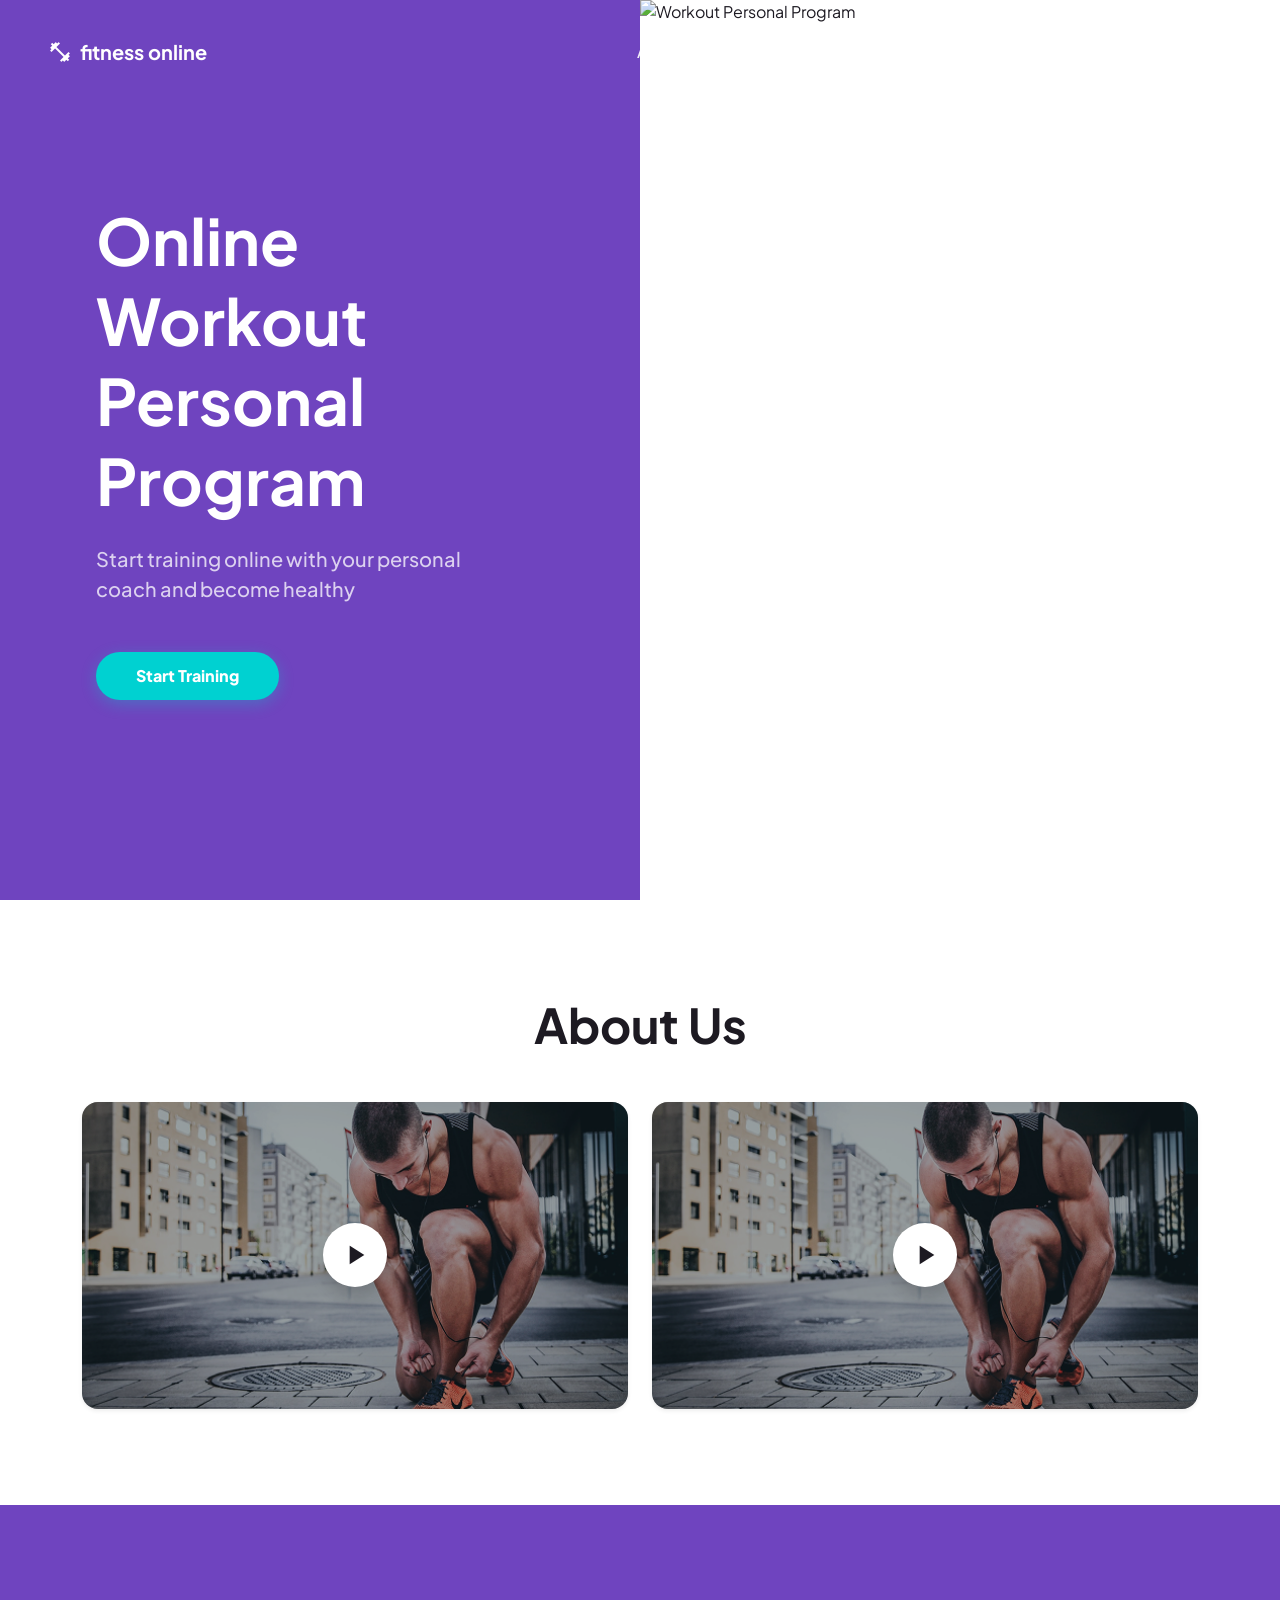
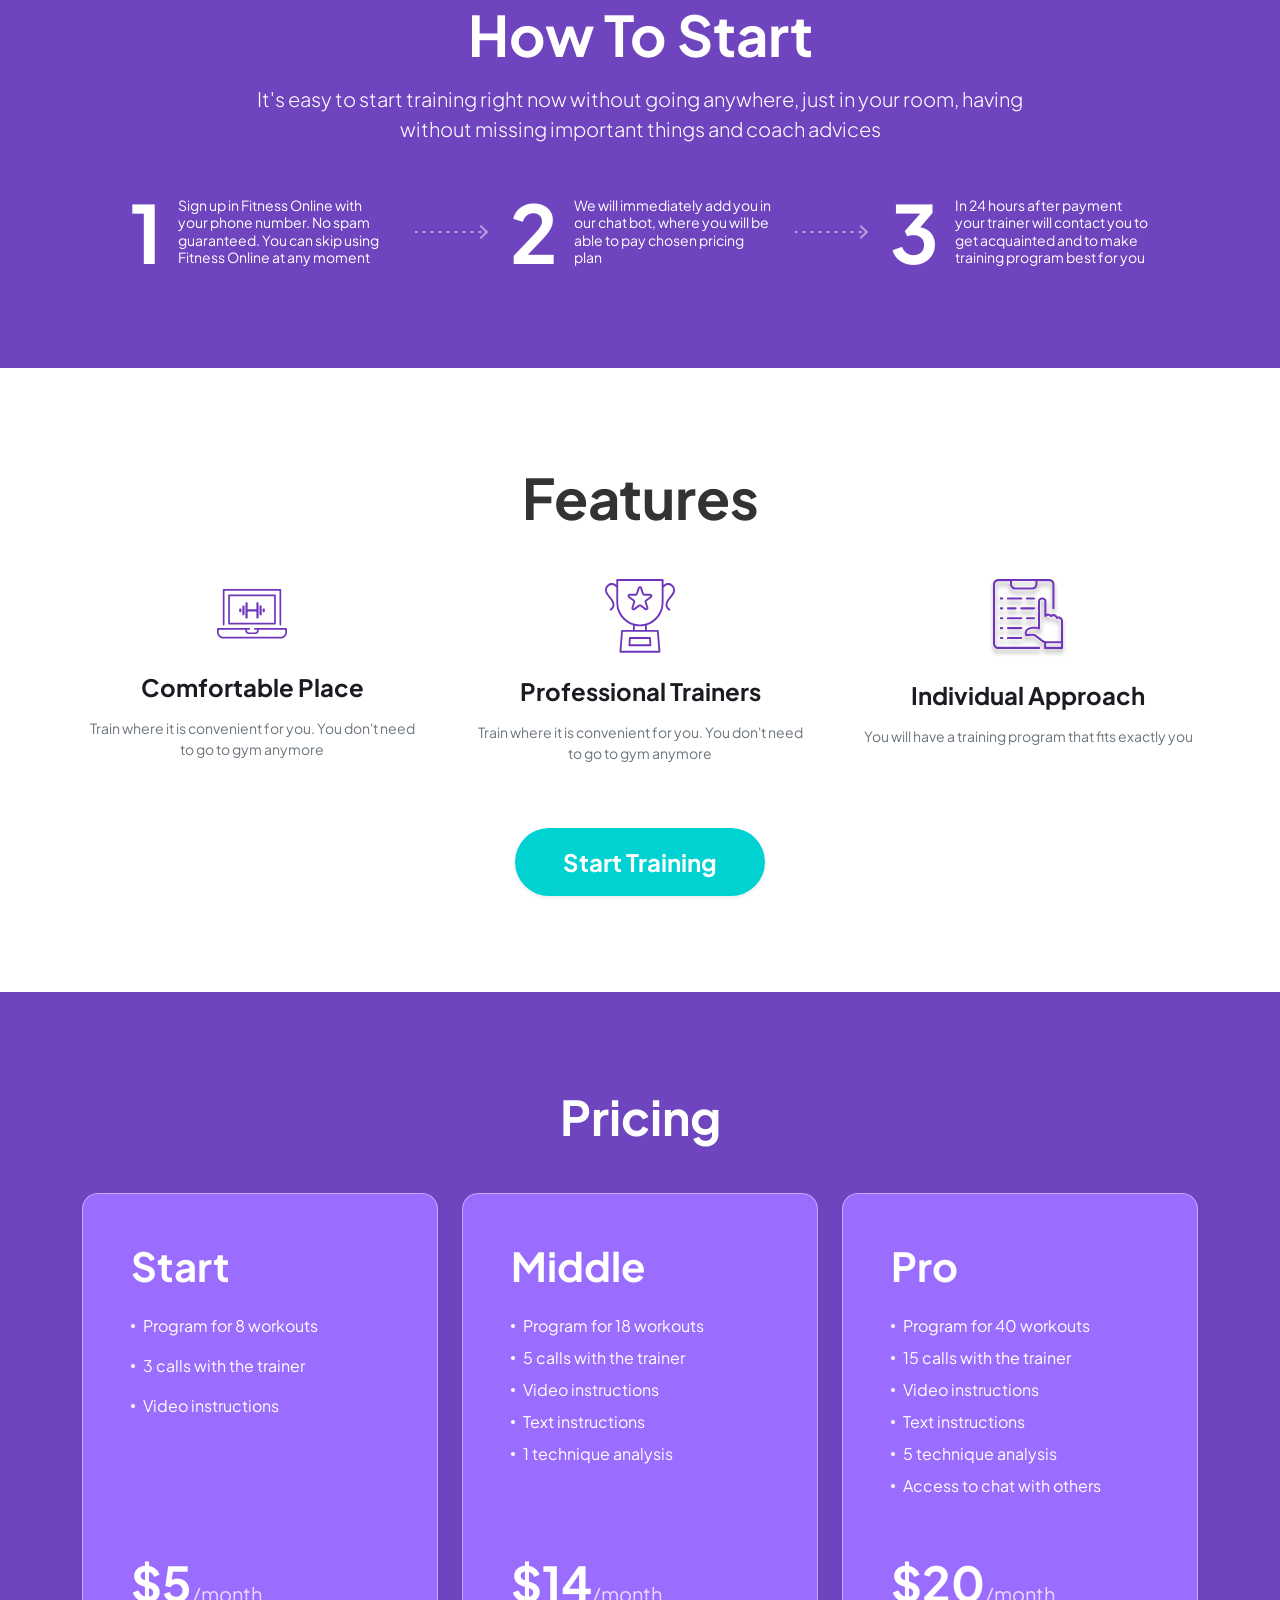
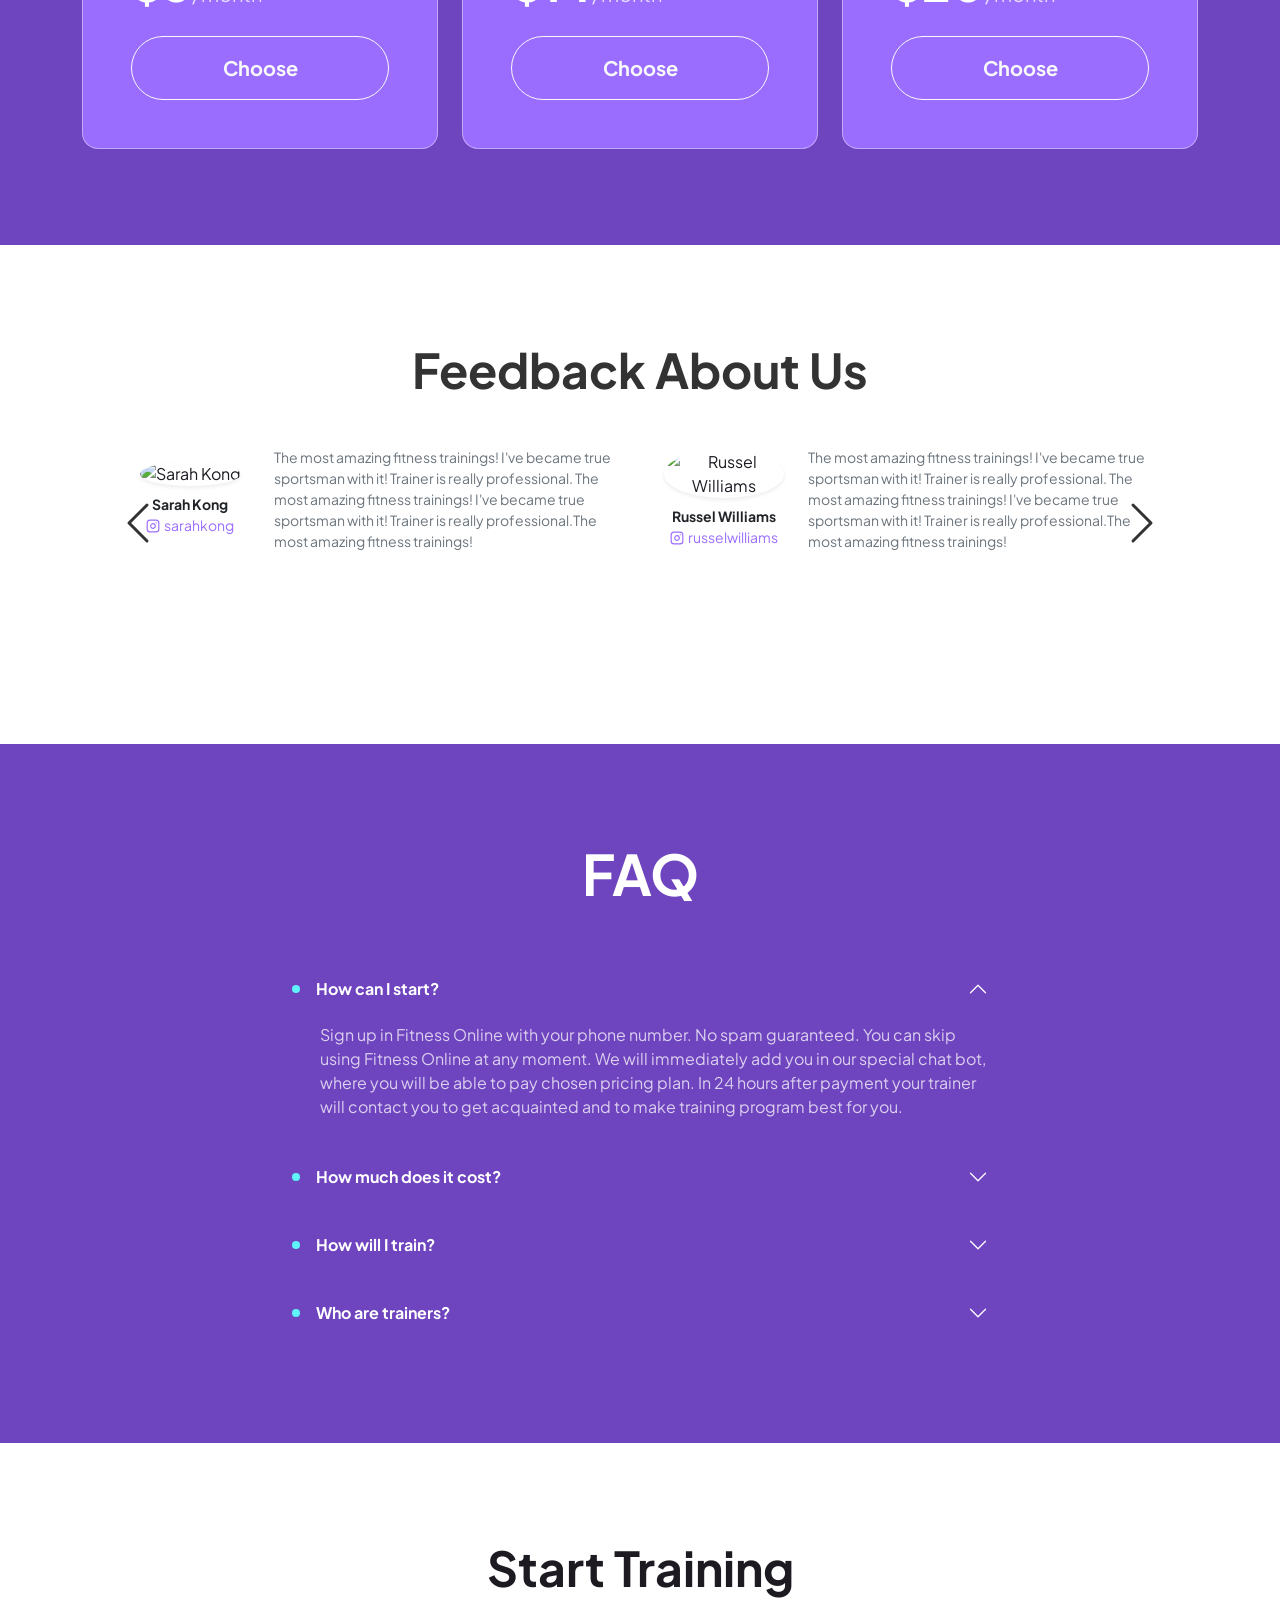
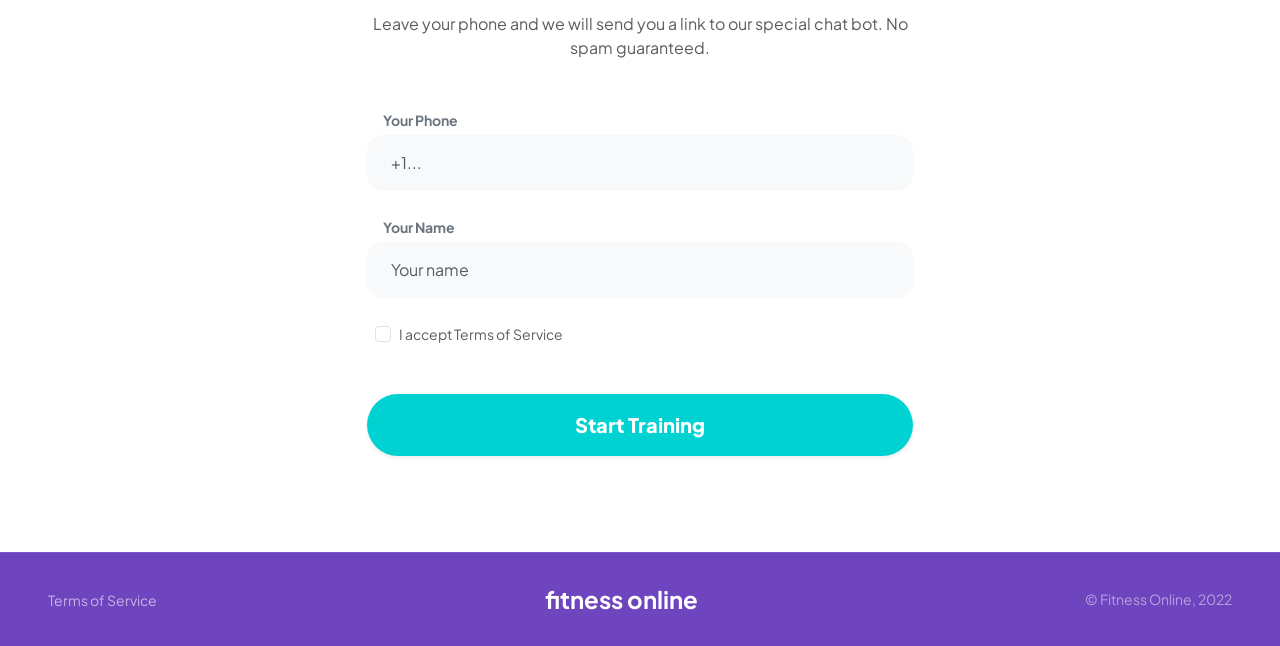
==== index.html @ f39f24be "Poner imagenes correctas" ====
<!DOCTYPE html>
<html lang="en">
<head>
  <meta charset="UTF-8">
  <meta name="viewport" content="width=device-width, initial-scale=1.0">
  <title>Fitness Online - Personal Program</title>
  <link href="https://cdn.jsdelivr.net/npm/bootstrap@5.3.3/dist/css/bootstrap.min.css" rel="stylesheet">
  <link href="https://fonts.googleapis.com/css2?family=Plus+Jakarta+Sans:wght@400;500;600;700;800&display=swap" rel="stylesheet">
  <link href="https://fonts.googleapis.com/css2?family=Material+Symbols+Outlined:wght,FILL@100..700,0..1&display=swap" rel="stylesheet">
  <link rel="stylesheet" href="style.css">
</head>
<body>

  <nav class="navbar navbar-expand-lg navbar-dark nav-overlay">
    <div class="container-fluid px-lg-5">
      <a class="navbar-brand d-flex align-items-center gap-2" href="#">
        <span class="material-symbols-outlined text-white">fitness_center</span>
        <span class="fw-bold lowercase tracking-tight">fitness online</span>
      </a>
      <button class="navbar-toggler" type="button" data-bs-toggle="collapse" data-bs-target="#navbarNav" aria-controls="navbarNav" aria-expanded="false" aria-label="Toggle navigation">
        <span class="navbar-toggler-icon"></span>
      </button>
      <div class="collapse navbar-collapse justify-content-end" id="navbarNav">
        <ul class="navbar-nav">
          <li class="nav-item"><a class="nav-link" href="#about">About Us</a></li>
          <li class="nav-item"><a class="nav-link" href="#how-to-start">How To Start</a></li>
          <li class="nav-item"><a class="nav-link" href="#features">Features</a></li>
          <li class="nav-item"><a class="nav-link" href="#pricing">Pricing</a></li>
          <li class="nav-item"><a class="nav-link" href="#feedback">Feedback</a></li>
          <li class="nav-item"><a class="nav-link" href="#faq">FAQ</a></li>
        </ul>
      </div>
    </div>
  </nav>

  <section class="hero-section">
    <div class="hero-content">
      
      <div class="mt-5 mt-md-0">
        <h1 class="display-3 fw-bolder mb-4 lh-sm">
          Online Workout Personal Program
        </h1>
        <p class="fs-5 opacity-75 mb-5 fw-medium max-width-400">
          Start training online with your personal coach and become healthy
        </p>
        <a href="#contact" class="btn btn-teal">Start Training</a>
      </div>
    </div>

    <div class="hero-image-container">
      <img src="https://images.unsplash.com/photo-1534438327276-14e5300c3a48?auto=format&fit=crop&q=80&w=1920" class="hero-static-image" alt="Workout Personal Program">
    </div>
  </section>

  <section class="py-5 bg-white" id="about">
    <div class="container py-5">
      <h2 class="text-center display-5 fw-bold mb-5">About Us</h2>
      <div class="row g-4 justify-content-center">
        <div class="col-12 col-md-6">
          <div class="ratio ratio-16x9 rounded-4 overflow-hidden shadow-sm position-relative cursor-pointer">
            <img src="src/img/imagenAboutUs.png" 
                 class="object-fit-cover w-100 h-100 transition-transform" alt="Video 1">
            <div class="position-absolute top-0 start-0 w-100 h-100 d-flex align-items-center justify-content-center bg-dark bg-opacity-25">
              <div class="bg-white rounded-circle d-flex align-items-center justify-content-center shadow" style="width: 64px; height: 64px;">
                <span class="material-symbols-outlined text-purple fs-2" style="font-variation-settings: 'FILL' 1">play_arrow</span>
              </div>
            </div>
          </div>
        </div>
        <div class="col-12 col-md-6">
          <div class="ratio ratio-16x9 rounded-4 overflow-hidden shadow-sm position-relative cursor-pointer">
            <img src="src/img/imagenAboutUs.png" 
                 class="object-fit-cover w-100 h-100 transition-transform" alt="Video 2">
            <div class="position-absolute top-0 start-0 w-100 h-100 d-flex align-items-center justify-content-center bg-dark bg-opacity-25">
              <div class="bg-white rounded-circle d-flex align-items-center justify-content-center shadow" style="width: 64px; height: 64px;">
                <span class="material-symbols-outlined text-purple fs-2" style="font-variation-settings: 'FILL' 1">play_arrow</span>
              </div>
            </div>
          </div>
        </div>
      </div>
    </div>
  </section>

  <section class="py-5 text-white" id="how-to-start" style="background-color: var(--brand-purple);">
    <div class="container py-5">
      <div class="text-center mb-5">
        <h2 class="display-4 fw-bold mb-3">How To Start</h2>
        <p class="opacity-90 mx-auto lead" style="max-width: 800px;">It's easy to start training right now without going anywhere, just in your room, having without missing important things and coach advices</p>
      </div>
      <div class="row g-4 justify-content-center align-items-center">
        <div class="col-12 col-md-3">
          <div class="d-flex align-items-center gap-3">
            <span class="display-1 fw-bold lh-1">1</span>
            <p class="small mb-0 lh-sm opacity-90">Sign up in Fitness Online with your phone number. No spam guaranteed. You can skip using Fitness Online at any moment</p>
          </div>
        </div>
        <div class="col-md-1 d-none d-md-flex justify-content-center">
          <div class="step-arrow-dotted"></div>
        </div>
        <div class="col-12 col-md-3">
          <div class="d-flex align-items-center gap-3">
            <span class="display-1 fw-bold lh-1">2</span>
            <p class="small mb-0 lh-sm opacity-90">We will immediately add you in our chat bot, where you will be able to pay chosen pricing plan</p>
          </div>
        </div>
        <div class="col-md-1 d-none d-md-flex justify-content-center">
          <div class="step-arrow-dotted"></div>
        </div>
        <div class="col-12 col-md-3">
          <div class="d-flex align-items-center gap-3">
            <span class="display-1 fw-bold lh-1">3</span>
            <p class="small mb-0 lh-sm opacity-90">In 24 hours after payment your trainer will contact you to get acquainted and to make training program best for you</p>
          </div>
        </div>
      </div>
    </div>
  </section>

  <section class="py-5 bg-white text-center" id="features">
    <div class="container py-5">
      <h2 class="display-4 fw-bold mb-5" style="color: #333;">Features</h2>
      <div class="row g-5 mb-5 align-items-start">
        <div class="col-12 col-md-4">
          <div class="d-flex flex-column align-items-center gap-4">
            <div class="feature-icon-wrapper">
              <img src="src/img/iconoPortatil.svg" alt="">
            </div>
            <div>
              <h3 class="h4 fw-bold mb-3">Comfortable Place</h3>
              <p class="text-secondary small lh-base">Train where it is convenient for you. You don't need to go to gym anymore</p>
            </div>
          </div>
        </div>
        <div class="col-12 col-md-4">
          <div class="d-flex flex-column align-items-center gap-4">
            <div class="feature-icon-wrapper">
              <img src="src/img/iconoTrofeo.svg" alt="">
            </div>
            <div>
              <h3 class="h4 fw-bold mb-3">Professional Trainers</h3>
              <p class="text-secondary small lh-base">Train where it is convenient for you. You don't need to go to gym anymore</p>
            </div>
          </div>
        </div>
        <div class="col-12 col-md-4">
          <div class="d-flex flex-column align-items-center gap-4">
            <div class="feature-icon-wrapper">
              <img src="src/img/iconoLista.svg" alt="">
            </div>
            <div>
              <h3 class="h4 fw-bold mb-3">Individual Approach</h3>
              <p class="text-secondary small lh-base">You will have a training program that fits exactly you</p>
            </div>
          </div>
        </div>
      </div>
      <div class="mt-5">
        <a href="#contact" class="btn btn-teal rounded-pill px-5 py-3 fw-bold fs-4 shadow-sm">Start Training</a>
      </div>
    </div>
  </section>

  <section class="py-5 text-white" id="pricing" style="background-color: var(--brand-purple);">
    <div class="container py-5">
      <h2 class="text-center display-5 fw-bold mb-5">Pricing</h2>
      <div class="row g-4 justify-content-center">
        <div class="col-12 col-md-4">
          <div class="card pricing-card h-100 rounded-4 p-4 p-lg-5 d-flex flex-column text-white border-white border-opacity-50">
            <h3 class="display-6 fw-bold mb-4">Start</h3>
            <ul class="list-unstyled mb-5 flex-grow-1 opacity-90">
              <li class="mb-3 d-flex align-items-center gap-2">
                <span class="dot-bullet"></span> Program for 8 workouts
              </li>
              <li class="mb-3 d-flex align-items-center gap-2">
                <span class="dot-bullet"></span> 3 calls with the trainer
              </li>
              <li class="mb-3 d-flex align-items-center gap-2">
                <span class="dot-bullet"></span> Video instructions
              </li>
            </ul>
            <div class="display-5 fw-bold mb-4">$5<span class="fs-5 fw-normal opacity-75">/month</span></div>
            <button class="btn btn-outline-light rounded-pill py-3 fw-bold fs-5">Choose</button>
          </div>
        </div>
        <div class="col-12 col-md-4">
          <div class="card pricing-card h-100 rounded-4 p-4 p-lg-5 d-flex flex-column text-white border-white border-opacity-50">
            <h3 class="display-6 fw-bold mb-4">Middle</h3>
            <ul class="list-unstyled mb-5 flex-grow-1 opacity-90">
              <li class="mb-2 d-flex align-items-center gap-2">
                <span class="dot-bullet"></span> Program for 18 workouts
              </li>
              <li class="mb-2 d-flex align-items-center gap-2">
                <span class="dot-bullet"></span> 5 calls with the trainer
              </li>
              <li class="mb-2 d-flex align-items-center gap-2">
                <span class="dot-bullet"></span> Video instructions
              </li>
              <li class="mb-2 d-flex align-items-center gap-2">
                <span class="dot-bullet"></span> Text instructions
              </li>
              <li class="mb-2 d-flex align-items-center gap-2">
                <span class="dot-bullet"></span> 1 technique analysis
              </li>
            </ul>
            <div class="display-5 fw-bold mb-4">$14<span class="fs-5 fw-normal opacity-75">/month</span></div>
            <button class="btn btn-outline-light rounded-pill py-3 fw-bold fs-5">Choose</button>
          </div>
        </div>
        <div class="col-12 col-md-4">
          <div class="card pricing-card h-100 rounded-4 p-4 p-lg-5 d-flex flex-column text-white border-white border-opacity-50">
            <h3 class="display-6 fw-bold mb-4">Pro</h3>
            <ul class="list-unstyled mb-5 flex-grow-1 opacity-90">
              <li class="mb-2 d-flex align-items-center gap-2">
                <span class="dot-bullet"></span> Program for 40 workouts
              </li>
              <li class="mb-2 d-flex align-items-center gap-2">
                <span class="dot-bullet"></span> 15 calls with the trainer
              </li>
              <li class="mb-2 d-flex align-items-center gap-2">
                <span class="dot-bullet"></span> Video instructions
              </li>
              <li class="mb-2 d-flex align-items-center gap-2">
                <span class="dot-bullet"></span> Text instructions
              </li>
              <li class="mb-2 d-flex align-items-center gap-2">
                <span class="dot-bullet"></span> 5 technique analysis
              </li>
              <li class="mb-2 d-flex align-items-center gap-2">
                <span class="dot-bullet"></span> Access to chat with others
              </li>
            </ul>
            <div class="display-5 fw-bold mb-4">$20<span class="fs-5 fw-normal opacity-75">/month</span></div>
            <button class="btn btn-outline-light rounded-pill py-3 fw-bold fs-5">Choose</button>
          </div>
        </div>
      </div>
    </div>
  </section>

  <section class="py-5 bg-white" id="feedback">
    <div class="container py-5">
      <h2 class="text-center display-5 fw-bold mb-5" style="color: #333;">Feedback About Us</h2>
      
      <div id="feedbackCarouselMobile" class="carousel slide feedback-carousel d-lg-none" data-bs-interval="false">
        <div class="carousel-inner">
          <div class="carousel-item active">
            <div class="px-4">
              <div class="d-flex align-items-center gap-4">
                <div class="text-center" style="flex-shrink: 0; width: 110px;">
                  <img src="https://lh3.googleusercontent.com/aida-public/[base64]" alt="Sarah Kong" class="rounded-circle mb-2 shadow-sm" style="width: 90px; height: 90px; object-fit: cover;">
                  <div class="fw-bold small text-dark">Sarah Kong</div>
                  <div class="small d-flex align-items-center justify-content-center gap-1" style="color: #9b6dff;">
                    <svg width="14" height="14" viewBox="0 0 24 24" fill="none" stroke="currentColor" stroke-width="2" stroke-linecap="round" stroke-linejoin="round"><rect x="2" y="2" width="20" height="20" rx="5" ry="5"></rect><path d="M16 11.37A4 4 0 1 1 12.63 8 4 4 0 0 1 16 11.37z"></path><line x1="17.5" y1="6.5" x2="17.51" y2="6.5"></line></svg>
                    sarahkong
                  </div>
                </div>
                <div class="text-secondary small lh-base">
                  The most amazing fitness trainings! I've became true sportsman with it! Trainer is really professional. The most amazing fitness trainings! I've became true sportsman with it! Trainer is really professional.The most amazing fitness trainings!
                </div>
              </div>
            </div>
          </div>
          <div class="carousel-item">
            <div class="px-4">
              <div class="d-flex align-items-center gap-4">
                <div class="text-center" style="flex-shrink: 0; width: 110px;">
                  <img src="https://lh3.googleusercontent.com/aida-public/[base64]" alt="Russel Williams" class="rounded-circle mb-2 shadow-sm" style="width: 90px; height: 90px; object-fit: cover;">
                  <div class="fw-bold small text-dark">Russel Williams</div>
                  <div class="small d-flex align-items-center justify-content-center gap-1" style="color: #9b6dff;">
                    <svg width="14" height="14" viewBox="0 0 24 24" fill="none" stroke="currentColor" stroke-width="2" stroke-linecap="round" stroke-linejoin="round"><rect x="2" y="2" width="20" height="20" rx="5" ry="5"></rect><path d="M16 11.37A4 4 0 1 1 12.63 8 4 4 0 0 1 16 11.37z"></path><line x1="17.5" y1="6.5" x2="17.51" y2="6.5"></line></svg>
                    russelwilliams
                  </div>
                </div>
                <div class="text-secondary small lh-base">
                  The most amazing fitness trainings! I've became true sportsman with it! Trainer is really professional. The most amazing fitness trainings! I've became true sportsman with it! Trainer is really professional.The most amazing fitness trainings!
                </div>
              </div>
            </div>
          </div>
          <div class="carousel-item">
            <div class="px-4">
              <div class="d-flex align-items-center gap-4">
                <div class="text-center" style="flex-shrink: 0; width: 110px;">
                  <img src="https://images.unsplash.com/photo-1438761681033-6461ffad8d80?auto=format&fit=crop&q=80&w=200" alt="Elena Rodriguez" class="rounded-circle mb-2 shadow-sm" style="width: 90px; height: 90px; object-fit: cover;">
                  <div class="fw-bold small text-dark">Elena Rodriguez</div>
                  <div class="small d-flex align-items-center justify-content-center gap-1" style="color: #9b6dff;">
                    <svg width="14" height="14" viewBox="0 0 24 24" fill="none" stroke="currentColor" stroke-width="2" stroke-linecap="round" stroke-linejoin="round"><rect x="2" y="2" width="20" height="20" rx="5" ry="5"></rect><path d="M16 11.37A4 4 0 1 1 12.63 8 4 4 0 0 1 16 11.37z"></path><line x1="17.5" y1="6.5" x2="17.51" y2="6.5"></line></svg>
                    elenarod
                  </div>
                </div>
                <div class="text-secondary small lh-base">
                  Excellent program! I can see the results after just two weeks. Highly recommended for busy professionals. Excellent program! I can see the results after just two weeks.
                </div>
              </div>
            </div>
          </div>
          <div class="carousel-item">
            <div class="px-4">
              <div class="d-flex align-items-center gap-4">
                <div class="text-center" style="flex-shrink: 0; width: 110px;">
                  <img src="https://images.unsplash.com/photo-1500648767791-00dcc994a43e?auto=format&fit=crop&q=80&w=200" alt="Mark Thompson" class="rounded-circle mb-2 shadow-sm" style="width: 90px; height: 90px; object-fit: cover;">
                  <div class="fw-bold small text-dark">Mark Thompson</div>
                  <div class="small d-flex align-items-center justify-content-center gap-1" style="color: #9b6dff;">
                    <svg width="14" height="14" viewBox="0 0 24 24" fill="none" stroke="currentColor" stroke-width="2" stroke-linecap="round" stroke-linejoin="round"><rect x="2" y="2" width="20" height="20" rx="5" ry="5"></rect><path d="M16 11.37A4 4 0 1 1 12.63 8 4 4 0 0 1 16 11.37z"></path><line x1="17.5" y1="6.5" x2="17.51" y2="6.5"></line></svg>
                    mthompson
                  </div>
                </div>
                <div class="text-secondary small lh-base">
                  The trainer is always available for questions. The video instructions are very clear and easy to follow. The trainer is always available for questions.
                </div>
              </div>
            </div>
          </div>
        </div>
        <button class="carousel-control-prev" type="button" data-bs-target="#feedbackCarouselMobile" data-bs-slide="prev">
          <span class="carousel-control-prev-icon" aria-hidden="true"></span>
          <span class="visually-hidden">Previous</span>
        </button>
        <button class="carousel-control-next" type="button" data-bs-target="#feedbackCarouselMobile" data-bs-slide="next">
          <span class="carousel-control-next-icon" aria-hidden="true"></span>
          <span class="visually-hidden">Next</span>
        </button>
      </div>


      <div id="feedbackCarouselDesktop" class="carousel slide feedback-carousel d-none d-lg-block" data-bs-interval="false">
        <div class="carousel-inner">
          <div class="carousel-item active">
            <div class="row g-5 px-5">
              <div class="col-6">
                <div class="d-flex align-items-center gap-4">
                  <div class="text-center" style="flex-shrink: 0; width: 120px;">
                    <img src="https://lh3.googleusercontent.com/aida-public/[base64]" alt="Sarah Kong" class="rounded-circle mb-2 shadow-sm" style="width: 100px; height: 100px; object-fit: cover;">
                    <div class="fw-bold small text-dark">Sarah Kong</div>
                    <div class="small d-flex align-items-center justify-content-center gap-1" style="color: #9b6dff;">
                      <svg width="14" height="14" viewBox="0 0 24 24" fill="none" stroke="currentColor" stroke-width="2" stroke-linecap="round" stroke-linejoin="round"><rect x="2" y="2" width="20" height="20" rx="5" ry="5"></rect><path d="M16 11.37A4 4 0 1 1 12.63 8 4 4 0 0 1 16 11.37z"></path><line x1="17.5" y1="6.5" x2="17.51" y2="6.5"></line></svg>
                      sarahkong
                    </div>
                  </div>
                  <div class="text-secondary small lh-base">
                    The most amazing fitness trainings! I've became true sportsman with it! Trainer is really professional. The most amazing fitness trainings! I've became true sportsman with it! Trainer is really professional.The most amazing fitness trainings!
                  </div>
                </div>
              </div>
              <div class="col-6">
                <div class="d-flex align-items-center gap-4">
                  <div class="text-center" style="flex-shrink: 0; width: 120px;">
                    <img src="https://lh3.googleusercontent.com/aida-public/[base64]" alt="Russel Williams" class="rounded-circle mb-2 shadow-sm" style="width: 100px; height: 100px; object-fit: cover;">
                    <div class="fw-bold small text-dark">Russel Williams</div>
                    <div class="small d-flex align-items-center justify-content-center gap-1" style="color: #9b6dff;">
                      <svg width="14" height="14" viewBox="0 0 24 24" fill="none" stroke="currentColor" stroke-width="2" stroke-linecap="round" stroke-linejoin="round"><rect x="2" y="2" width="20" height="20" rx="5" ry="5"></rect><path d="M16 11.37A4 4 0 1 1 12.63 8 4 4 0 0 1 16 11.37z"></path><line x1="17.5" y1="6.5" x2="17.51" y2="6.5"></line></svg>
                      russelwilliams
                    </div>
                  </div>
                  <div class="text-secondary small lh-base">
                    The most amazing fitness trainings! I've became true sportsman with it! Trainer is really professional. The most amazing fitness trainings! I've became true sportsman with it! Trainer is really professional.The most amazing fitness trainings!
                  </div>
                </div>
              </div>
            </div>
          </div>
          <div class="carousel-item">
            <div class="row g-5 px-5">
              <div class="col-6">
                <div class="d-flex align-items-center gap-4">
                  <div class="text-center" style="flex-shrink: 0; width: 120px;">
                    <img src="https://images.unsplash.com/photo-1438761681033-6461ffad8d80?auto=format&fit=crop&q=80&w=200" alt="Elena Rodriguez" class="rounded-circle mb-2 shadow-sm" style="width: 100px; height: 100px; object-fit: cover;">
                    <div class="fw-bold small text-dark">Elena Rodriguez</div>
                    <div class="small d-flex align-items-center justify-content-center gap-1" style="color: #9b6dff;">
                      <svg width="14" height="14" viewBox="0 0 24 24" fill="none" stroke="currentColor" stroke-width="2" stroke-linecap="round" stroke-linejoin="round"><rect x="2" y="2" width="20" height="20" rx="5" ry="5"></rect><path d="M16 11.37A4 4 0 1 1 12.63 8 4 4 0 0 1 16 11.37z"></path><line x1="17.5" y1="6.5" x2="17.51" y2="6.5"></line></svg>
                      elenarod
                    </div>
                  </div>
                  <div class="text-secondary small lh-base">
                    Excellent program! I can see the results after just two weeks. Highly recommended for busy professionals. Excellent program! I can see the results after just two weeks.
                  </div>
                </div>
              </div>
              <div class="col-6">
                <div class="d-flex align-items-center gap-4">
                  <div class="text-center" style="flex-shrink: 0; width: 120px;">
                    <img src="https://images.unsplash.com/photo-1500648767791-00dcc994a43e?auto=format&fit=crop&q=80&w=200" alt="Mark Thompson" class="rounded-circle mb-2 shadow-sm" style="width: 100px; height: 100px; object-fit: cover;">
                    <div class="fw-bold small text-dark">Mark Thompson</div>
                    <div class="small d-flex align-items-center justify-content-center gap-1" style="color: #9b6dff;">
                      <svg width="14" height="14" viewBox="0 0 24 24" fill="none" stroke="currentColor" stroke-width="2" stroke-linecap="round" stroke-linejoin="round"><rect x="2" y="2" width="20" height="20" rx="5" ry="5"></rect><path d="M16 11.37A4 4 0 1 1 12.63 8 4 4 0 0 1 16 11.37z"></path><line x1="17.5" y1="6.5" x2="17.51" y2="6.5"></line></svg>
                      mthompson
                    </div>
                  </div>
                  <div class="text-secondary small lh-base">
                    The trainer is always available for questions. The video instructions are very clear and easy to follow. The trainer is always available for questions.
                  </div>
                </div>
              </div>
            </div>
          </div>
        </div>
        <button class="carousel-control-prev" type="button" data-bs-target="#feedbackCarouselDesktop" data-bs-slide="prev">
          <span class="carousel-control-prev-icon" aria-hidden="true"></span>
          <span class="visually-hidden">Previous</span>
        </button>
        <button class="carousel-control-next" type="button" data-bs-target="#feedbackCarouselDesktop" data-bs-slide="next">
          <span class="carousel-control-next-icon" aria-hidden="true"></span>
          <span class="visually-hidden">Next</span>
        </button>
      </div>
    </div>
  </section>

  <section class="py-5 text-white" id="faq" style="background-color: var(--brand-purple);">
    <div class="container py-5">
      <div class="row justify-content-center">
        <div class="col-12 col-lg-8">
          <h2 class="display-4 fw-bold text-center mb-5">FAQ</h2>
          <div class="accordion accordion-flush" id="faqAccordion">
            <div class="accordion-item bg-transparent border-0">
              <h2 class="accordion-header">
                <button class="accordion-button bg-transparent text-white shadow-none fw-bold py-4" type="button" data-bs-toggle="collapse" data-bs-target="#faq1">
                  <span class="d-inline-block rounded-circle me-3" style="width: 8px; height: 8px; background-color: var(--brand-teal-light);"></span> How can I start?
                </button>
              </h2>
              <div id="faq1" class="accordion-collapse collapse show" data-bs-parent="#faqAccordion">
                <div class="accordion-body text-white text-opacity-75 pt-0 pb-4 ps-5">
                  Sign up in Fitness Online with your phone number. No spam guaranteed. You can skip using Fitness Online at any moment. We will immediately add you in our special chat bot, where you will be able to pay chosen pricing plan. In 24 hours after payment your trainer will contact you to get acquainted and to make training program best for you.
                </div>
              </div>
            </div>
            <div class="accordion-item bg-transparent border-0">
              <h2 class="accordion-header">
                <button class="accordion-button collapsed bg-transparent text-white shadow-none fw-bold py-4" type="button" data-bs-toggle="collapse" data-bs-target="#faq2">
                  <span class="d-inline-block rounded-circle me-3" style="width: 8px; height: 8px; background-color: var(--brand-teal-light);"></span> How much does it cost?
                </button>
              </h2>
              <div id="faq2" class="accordion-collapse collapse" data-bs-parent="#faqAccordion">
                <div class="accordion-body text-white text-opacity-75 pt-0 pb-4 ps-5">
                  We offer three flexible plans starting from just $5/month. You can choose the one that fits your goals and budget best.
                </div>
              </div>
            </div>
            <div class="accordion-item bg-transparent border-0">
              <h2 class="accordion-header">
                <button class="accordion-button collapsed bg-transparent text-white shadow-none fw-bold py-4" type="button" data-bs-toggle="collapse" data-bs-target="#faq3">
                  <span class="d-inline-block rounded-circle me-3" style="width: 8px; height: 8px; background-color: var(--brand-teal-light);"></span> How will I train?
                </button>
              </h2>
              <div id="faq3" class="accordion-collapse collapse" data-bs-parent="#faqAccordion">
                <div class="accordion-body text-white text-opacity-75 pt-0 pb-4 ps-5">
                  You will receive a personalized program through our chat bot. Your trainer will provide video and text instructions, and you'll have regular calls to track progress.
                </div>
              </div>
            </div>
            <div class="accordion-item bg-transparent border-0">
              <h2 class="accordion-header">
                <button class="accordion-button collapsed bg-transparent text-white shadow-none fw-bold py-4" type="button" data-bs-toggle="collapse" data-bs-target="#faq4">
                  <span class="d-inline-block rounded-circle me-3" style="width: 8px; height: 8px; background-color: var(--brand-teal-light);"></span> Who are trainers?
                </button>
              </h2>
              <div id="faq4" class="accordion-collapse collapse" data-bs-parent="#faqAccordion">
                <div class="accordion-body text-white text-opacity-75 pt-0 pb-4 ps-5">
                  Our trainers are certified professionals with years of experience in personal coaching and online training programs.
                </div>
              </div>
            </div>
          </div>
        </div>
      </div>
    </div>
  </section>

  <section class="py-5 bg-white" id="contact">
    <div class="container py-5">
      <div class="row justify-content-center">
        <div class="col-12 col-md-8 col-lg-6 text-center">
          <h2 class="display-5 fw-bold mb-3">Start Training</h2>
          <p class="text-muted mb-5">Leave your phone and we will send you a link to our special chat bot. No spam guaranteed.</p>
          <form class="text-start">
            <div class="mb-4">
              <label class="form-label fw-bold small text-secondary ms-3 mb-1">Your Phone</label>
              <input type="tel" class="form-control rounded-4 py-3 px-4 bg-light border-0 shadow-none" placeholder="+1...">
            </div>
            <div class="mb-4">
              <label class="form-label fw-bold small text-secondary ms-3 mb-1">Your Name</label>
              <input type="text" class="form-control rounded-4 py-3 px-4 bg-light border-0 shadow-none" placeholder="Your name">
            </div>
            <div class="form-check mb-5 ms-2">
              <input class="form-check-input" type="checkbox" id="termsCheck">
              <label class="form-check-label small text-muted" for="termsCheck">
                I accept Terms of Service
              </label>
            </div>
            <button type="submit" class="btn btn-teal w-100 py-3 fs-5 rounded-pill shadow-sm">Start Training</button>
          </form>
        </div>
      </div>
    </div>
  </section>

  <footer class="d-flex flex-column flex-md-row justify-content-between align-items-center gap-4">
    <div class="order-2 order-md-1">
      <a href="#" class="small">Terms of Service</a>
    </div>
    <div class="order-1 order-md-2 h4 fw-bold mb-0 lowercase tracking-tight">
      fitness online
    </div>
    <div class="order-3 small opacity-50">
      © Fitness Online, 2022
    </div>
  </footer>

  <script src="https://cdn.jsdelivr.net/npm/bootstrap@5.3.3/dist/js/bootstrap.bundle.min.js"></script>
</body>
</html>
---- style.css ----
:root {
  --brand-purple: #6f44bf;
  --brand-purple-dark: #4a179a;
  --brand-teal: #00d1d1;
  --brand-teal-light: #5ff4fc;
  --brand-dark: #25005a;
  --font-sans: 'Plus Jakarta Sans', sans-serif;
}

body {
  font-family: var(--font-sans);
  background-color: #ffffff;
  color: #1d1a22;
  margin: 0;
  padding: 0;
  overflow-x: hidden;
}

.material-symbols-outlined {
  font-variation-settings: 'FILL' 0, 'wght' 400, 'GRAD' 0, 'opsz' 24;
  vertical-align: middle;
}

.glass-card {
  background: rgba(255, 255, 255, 0.1);
  backdrop-filter: blur(8px);
  -webkit-backdrop-filter: blur(8px);
  border: 1px solid rgba(255, 255, 255, 0.2);
  border-radius: 1.5rem;
  transition: transform 0.3s ease;
}

.glass-card:hover {
  transform: translateY(-5px);
}

.hero-section {
  min-height: 100vh;
  display: flex;
  flex-direction: column;
}

@media (min-width: 768px) {
  .hero-section {
    flex-direction: row;
  }
}

.hero-content {
  background-color: var(--brand-purple);
  color: white;
  display: flex;
  flex-direction: column;
  justify-content: center;
  padding: 3rem 2rem;
  position: relative;
  z-index: 10;
}

@media (min-width: 768px) {
  .hero-content {
    width: 50%;
    padding: 2rem 4rem;
  }
}

@media (min-width: 1024px) {
  .hero-content {
    padding: 2rem 6rem;
  }
}

.hero-image-container {
  width: 100%;
  position: relative;
  min-height: 400px;
  overflow: hidden;
}

@media (min-width: 768px) {
  .hero-image-container {
    width: 50%;
    min-height: 100vh;
  }
}

.hero-static-image {
  width: 100%;
  height: 100%;
  object-fit: cover;
  display: block;
}

@media (max-width: 767px) {
  .hero-static-image {
    height: 400px;
  }
}

.nav-overlay {
  position: absolute;
  top: 0;
  left: 0;
  width: 100%;
  z-index: 1000;
  padding: 1rem 0;
  background: transparent;
}

.navbar-toggler {
  border: none;
  padding: 0;
}

.navbar-toggler:focus {
  box-shadow: none;
}

.navbar-toggler-icon {
  filter: brightness(0) invert(1);
}

.navbar-brand {
  font-size: 1.25rem;
  z-index: 1001;
}

@media (max-width: 991px) {
  .nav-overlay {
    background-color: var(--brand-purple);
    position: relative;
  }
  
  .nav-overlay .navbar-collapse {
    background-color: var(--brand-purple);
    padding: 1rem 0;
    margin-top: 0.5rem;
  }
  
  .nav-overlay .nav-link {
    margin-left: 0 !important;
    padding: 0.75rem 0;
    border-bottom: 1px solid rgba(255,255,255,0.1);
  }
  
  .nav-overlay .nav-item:last-child .nav-link {
    border-bottom: none;
  }
}

@media (min-width: 992px) {
  .nav-overlay {
    padding: 2rem 0;
  }
}

.nav-overlay .nav-link {
  color: rgba(255, 255, 255, 0.9);
  font-size: 0.875rem;
  font-weight: 600;
  text-decoration: none;
  margin-left: 2rem;
  transition: color 0.2s;
}

.nav-overlay .nav-link:hover {
  color: white;
}

.btn-teal {
  background-color: var(--brand-teal);
  color: white;
  font-weight: 800;
  padding: 0.75rem 2.5rem;
  border-radius: 50px;
  border: none;
  box-shadow: 0 4px 15px rgba(0, 209, 209, 0.3);
  transition: all 0.3s ease;
}

.btn-teal:hover {
  opacity: 0.9;
  transform: scale(1.05);
  color: white;
}

.btn-outline-white {
  border: 1px solid rgba(255, 255, 255, 0.4);
  color: white;
  font-weight: 700;
  padding: 0.75rem 1.5rem;
  border-radius: 0.75rem;
  background: transparent;
  transition: all 0.3s ease;
}

.btn-outline-white:hover {
  background-color: white;
  color: var(--brand-purple);
}

.display-5 {
  margin-bottom: 3rem;
}

.max-width-400 {
  max-width: 400px;
}

.pricing-card {
  background-color: #9b6dff !important; /* Vibrant purple from image */
  border: 1px solid rgba(255, 255, 255, 0.4) !important;
  transition: transform 0.3s ease, box-shadow 0.3s ease;
}

.pricing-card:hover {
  transform: translateY(-10px);
  box-shadow: 0 15px 30px rgba(0, 0, 0, 0.2);
}

.dot-bullet {
  width: 4px;
  height: 4px;
  background-color: white;
  border-radius: 50%;
  display: inline-block;
  flex-shrink: 0;
}


.feedback-carousel .carousel-control-prev,
.feedback-carousel .carousel-control-next {
  width: 5%;
  opacity: 0.3;
}

.feedback-carousel .carousel-control-prev:hover,
.feedback-carousel .carousel-control-next:hover {
  opacity: 0.6;
}

.feedback-carousel .carousel-control-prev-icon,
.feedback-carousel .carousel-control-next-icon {
  filter: invert(53%) sepia(93%) saturate(345%) hue-rotate(217deg) brightness(91%) contrast(88%); /* Light purple tint */
  width: 2.5rem;
  height: 2.5rem;
}


.step-arrow-dotted {
  width: 100%;
  max-width: 80px;
  height: 2px;
  background-image: linear-gradient(to right, white 33%, rgba(255,255,255,0) 0%);
  background-position: bottom;
  background-size: 8px 2px;
  background-repeat: repeat-x;
  position: relative;
  opacity: 0.5;
}

.step-arrow-dotted::after {
  content: '';
  position: absolute;
  right: 0;
  top: -4px;
  width: 10px;
  height: 10px;
  border-top: 2px solid white;
  border-right: 2px solid white;
  transform: rotate(45deg);
}


.feature-icon-wrapper {
  transition: transform 0.3s ease;
}

.feature-icon-wrapper:hover {
  transform: scale(1.1);
}


.transition-transform {
  transition: transform 0.5s ease;
}

.cursor-pointer {
  cursor: pointer;
}

.transition-transform:hover {
  transform: scale(1.05);
}


.btn-teal {
  background-color: var(--brand-teal);
  color: white;
  font-weight: 800;
  padding: 0.75rem 2.5rem;
  border: none;
  box-shadow: 0 4px 15px rgba(0, 209, 209, 0.3);
  transition: all 0.3s ease;
}

.btn-teal:hover {
  opacity: 0.9;
  transform: scale(1.05);
  color: white;
}

.feedback-carousel .carousel-item {
  padding-bottom: 3rem;
}

.testimonial-card {
  background-color: #f9f1fc;
  height: 100%;
}

.testimonial-img {
  width: 5rem;
  height: 5rem;
  object-fit: cover;
}

.feedback-carousel .carousel-inner {
  margin-bottom: 3rem;
}

.feedback-carousel .carousel-control-prev,
.feedback-carousel .carousel-control-next {
  width: 10%;
  opacity: 0.8;
  transition: all 0.3s ease;
}

.feedback-carousel .carousel-control-prev:hover,
.feedback-carousel .carousel-control-next:hover {
  opacity: 1;
}

.feedback-carousel .carousel-control-prev-icon,
.feedback-carousel .carousel-control-next-icon {
  filter: invert(1) grayscale(100%) brightness(0);
  width: 3rem;
  height: 3rem;
}


.accordion-button::after {
  filter: brightness(0) invert(1);
}


footer {
  background-color: var(--brand-purple);
  color: white;
  padding: 2rem 3rem;
  border-top: 1px solid rgba(255, 255, 255, 0.1);
}

footer a {
  color: white;
  text-decoration: none;
  opacity: 0.6;
  transition: opacity 0.2s;
}

footer a:hover {
  opacity: 1;
}


@media (max-width: 767px) {
  .section-title {
    font-size: 2rem;
  }
  
  .step-arrow {
    display: none;
  }
}
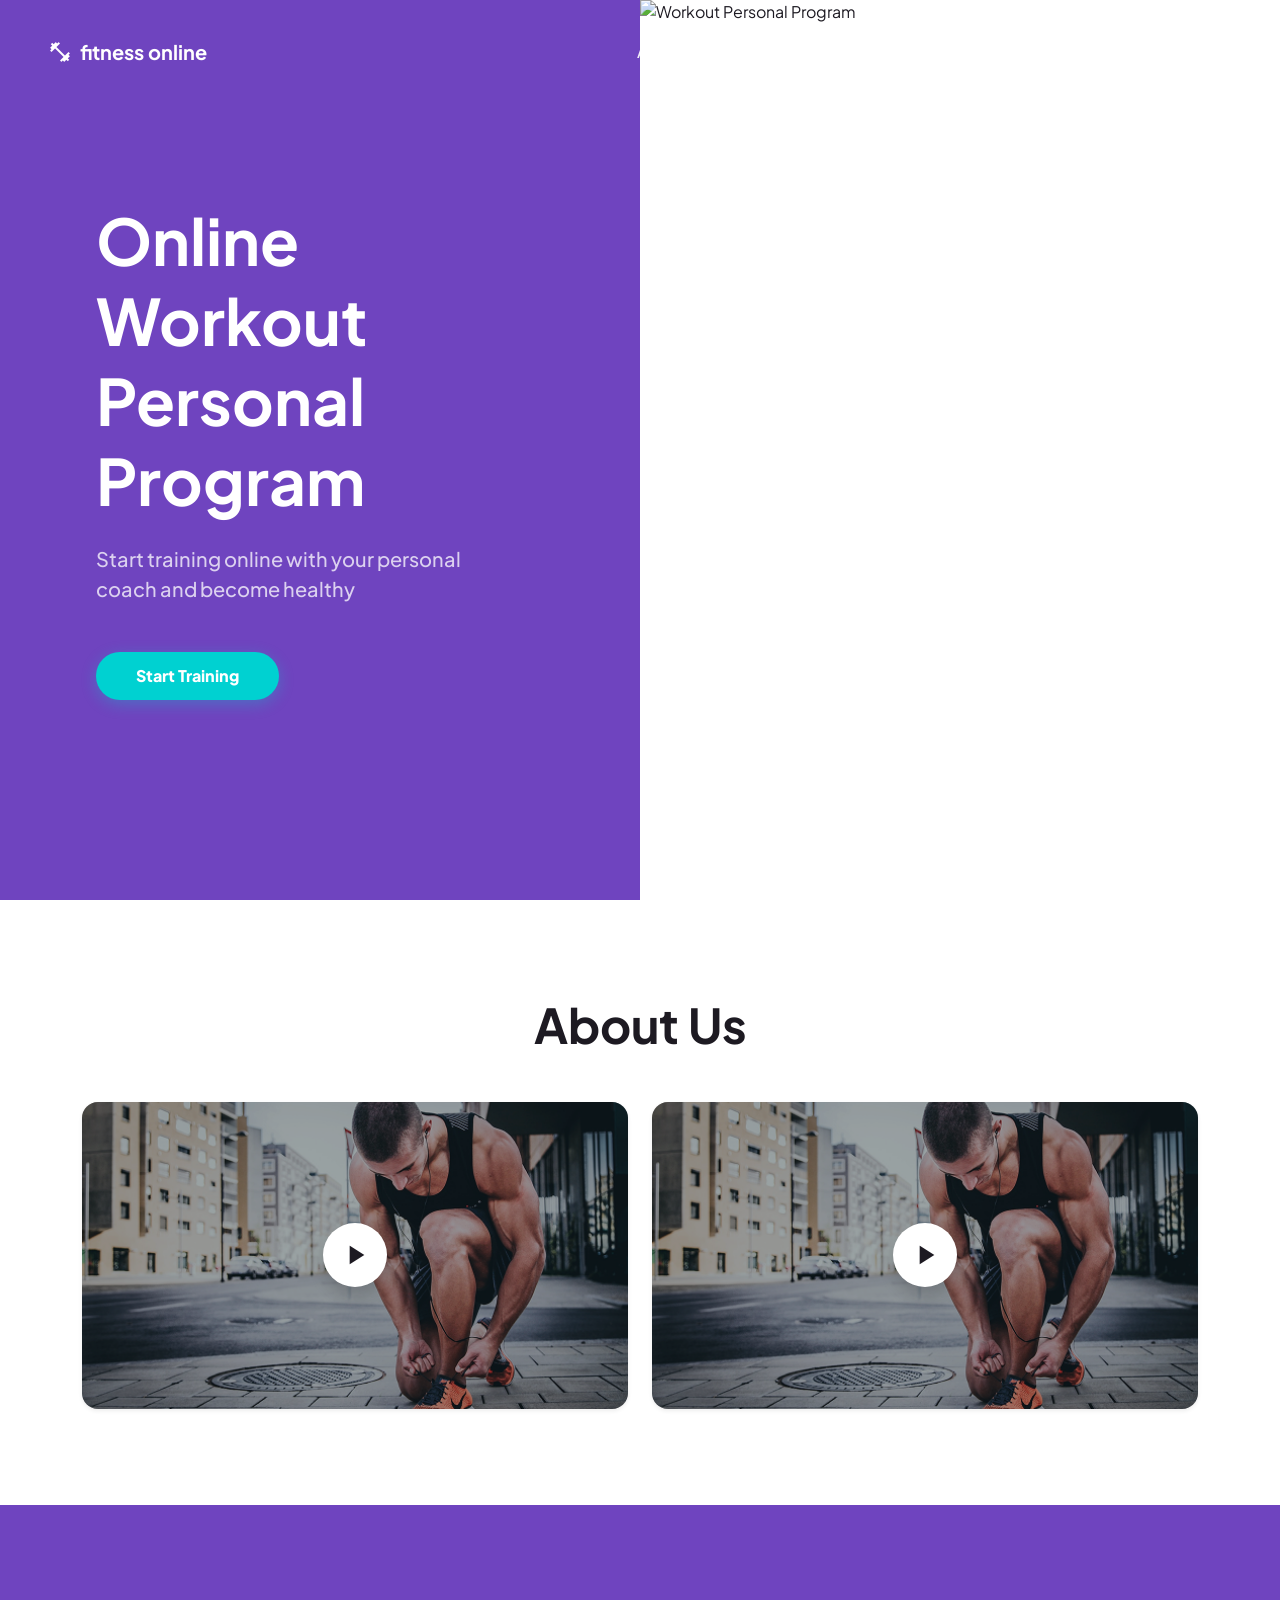
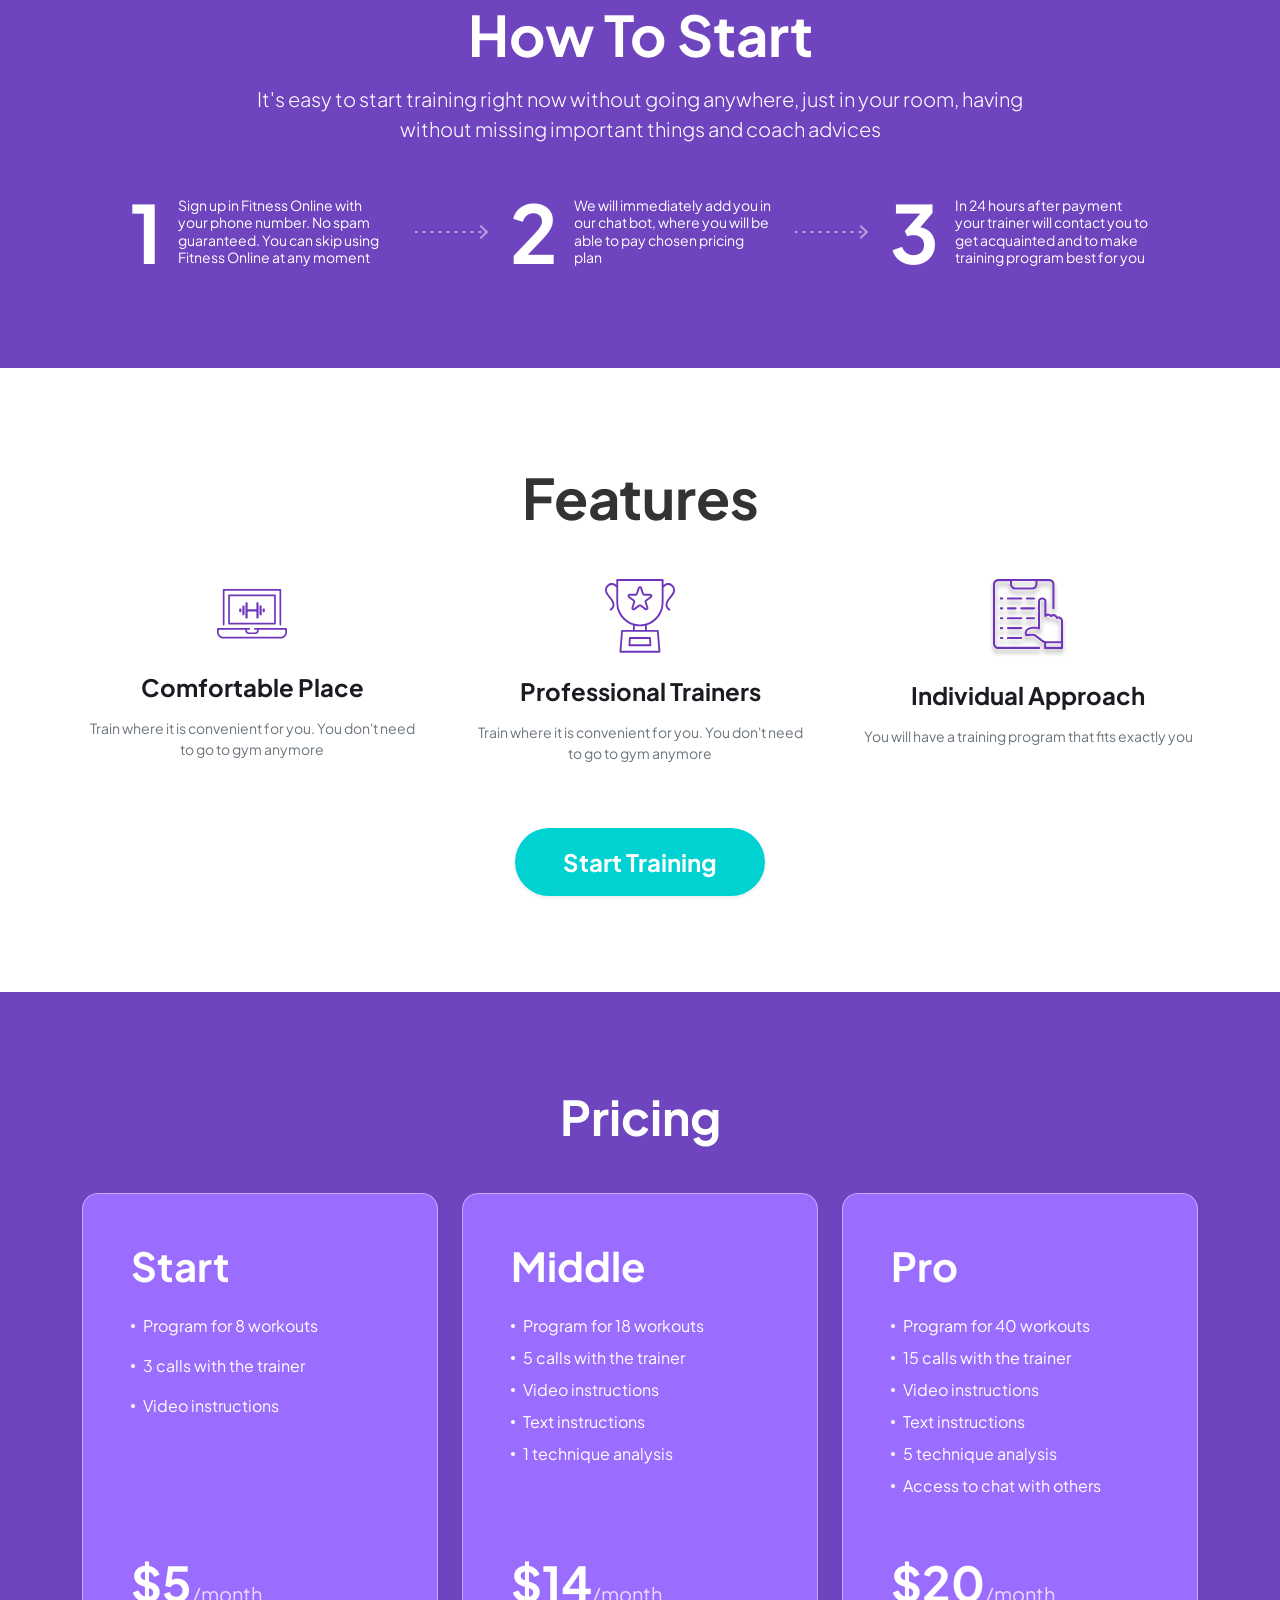
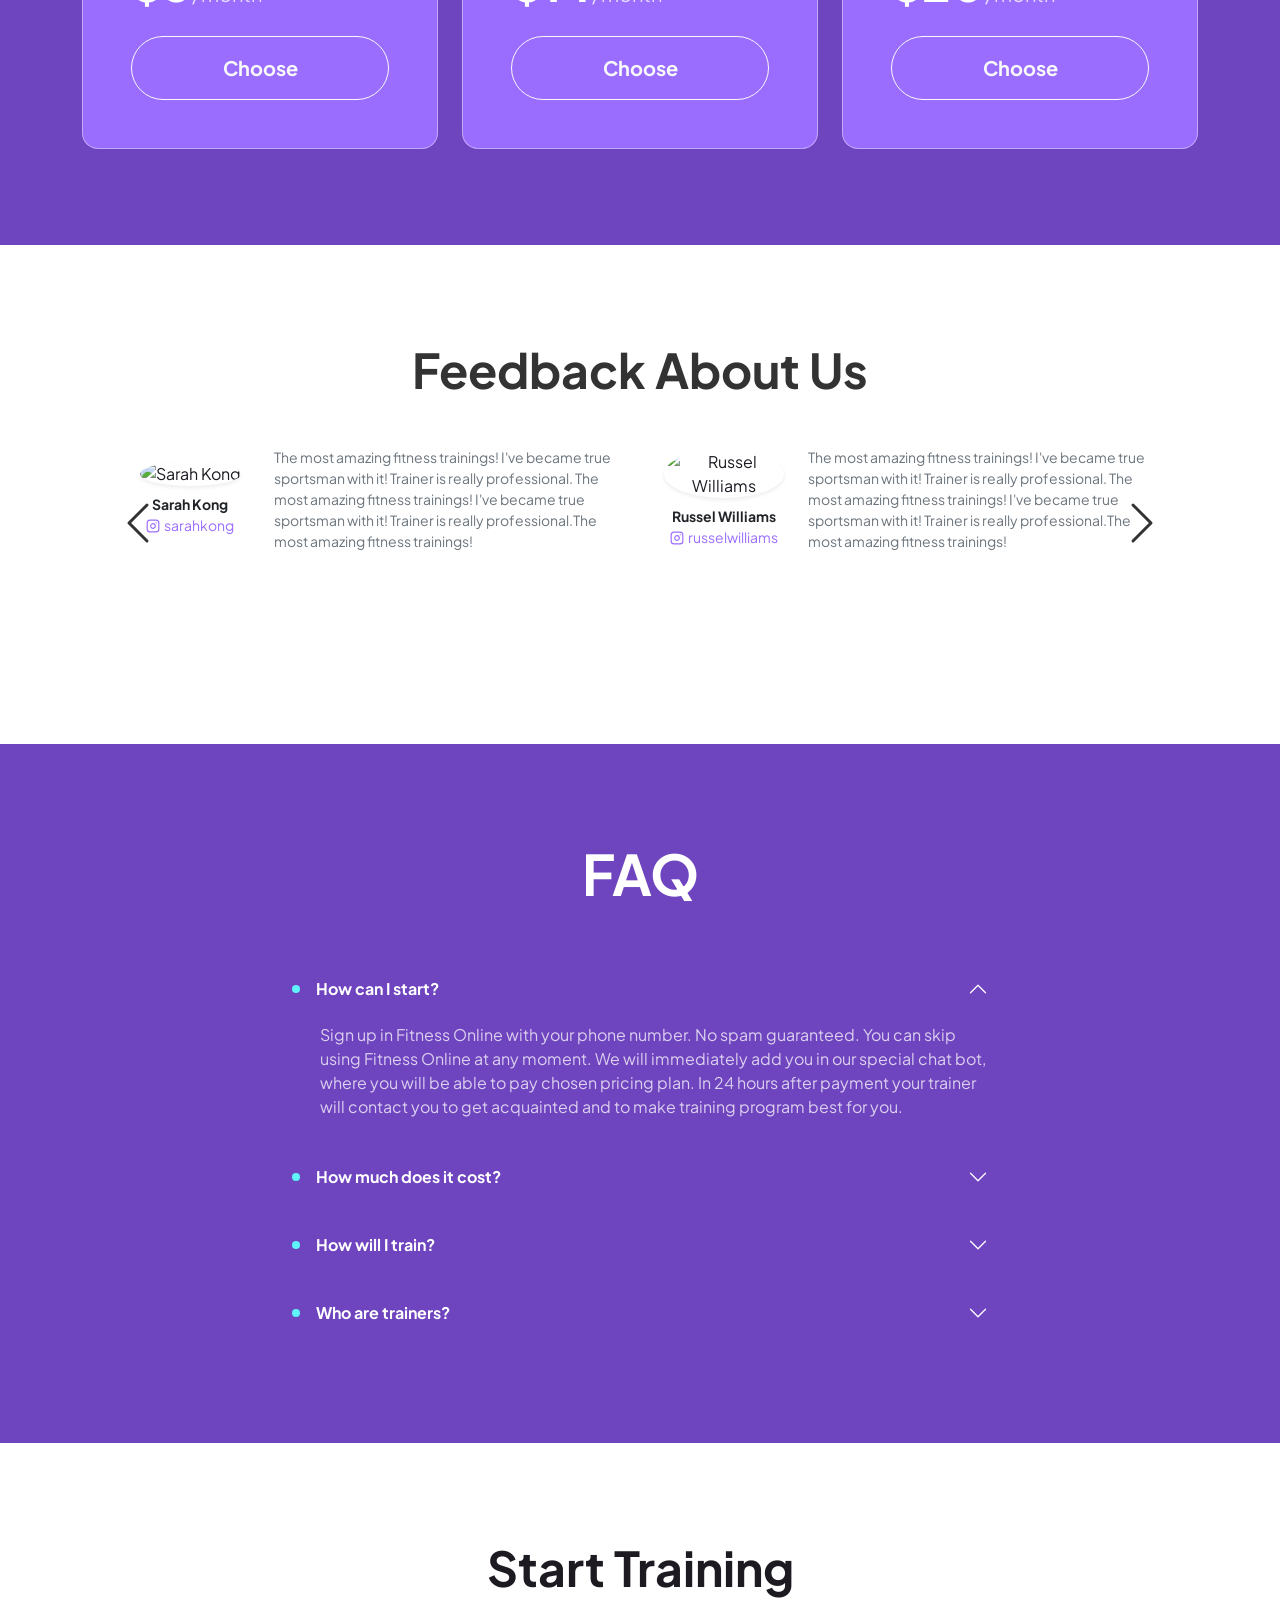
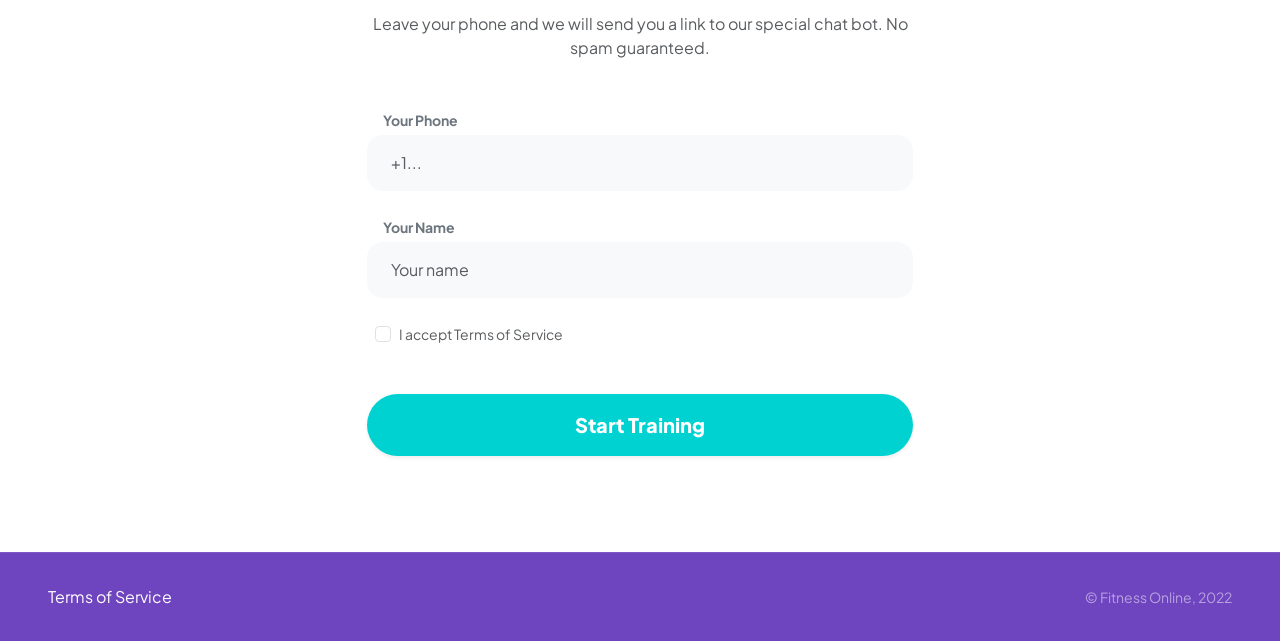
==== commit 418d7cd4: "Siguiendo corrigiendo errores" ====
--- a/index.html
+++ b/index.html
@@ -497,11 +497,11 @@
 
   <footer class="d-flex flex-column flex-md-row justify-content-between align-items-center gap-4">
     <div class="order-2 order-md-1">
-      <a href="#" class="small">Terms of Service</a>
-    </div>
-    <div class="order-1 order-md-2 h4 fw-bold mb-0 lowercase tracking-tight">
+      Terms of Service
+    </div>
+    <!-- <div class="order-1 order-md-2 h4 fw-bold mb-0 lowercase tracking-tight">
       fitness online
-    </div>
+    </div> -->
     <div class="order-3 small opacity-50">
       © Fitness Online, 2022
     </div>
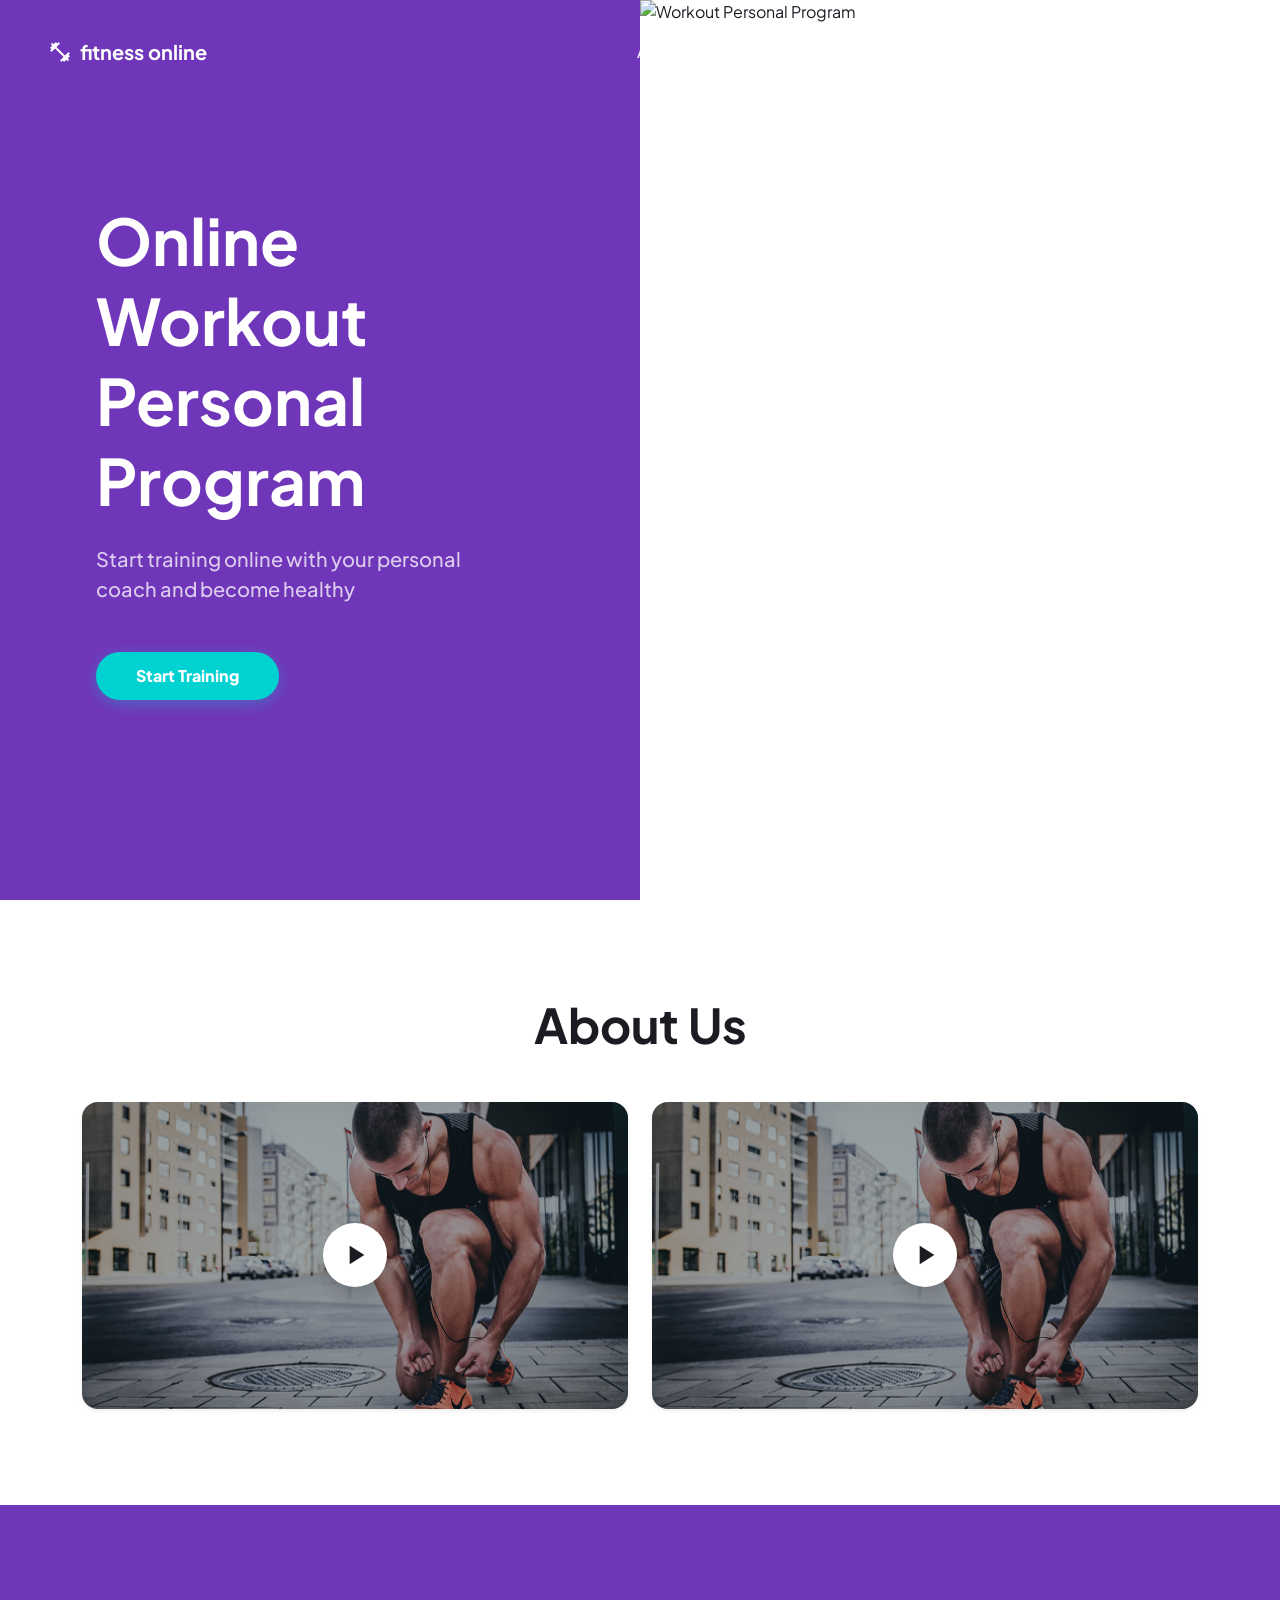
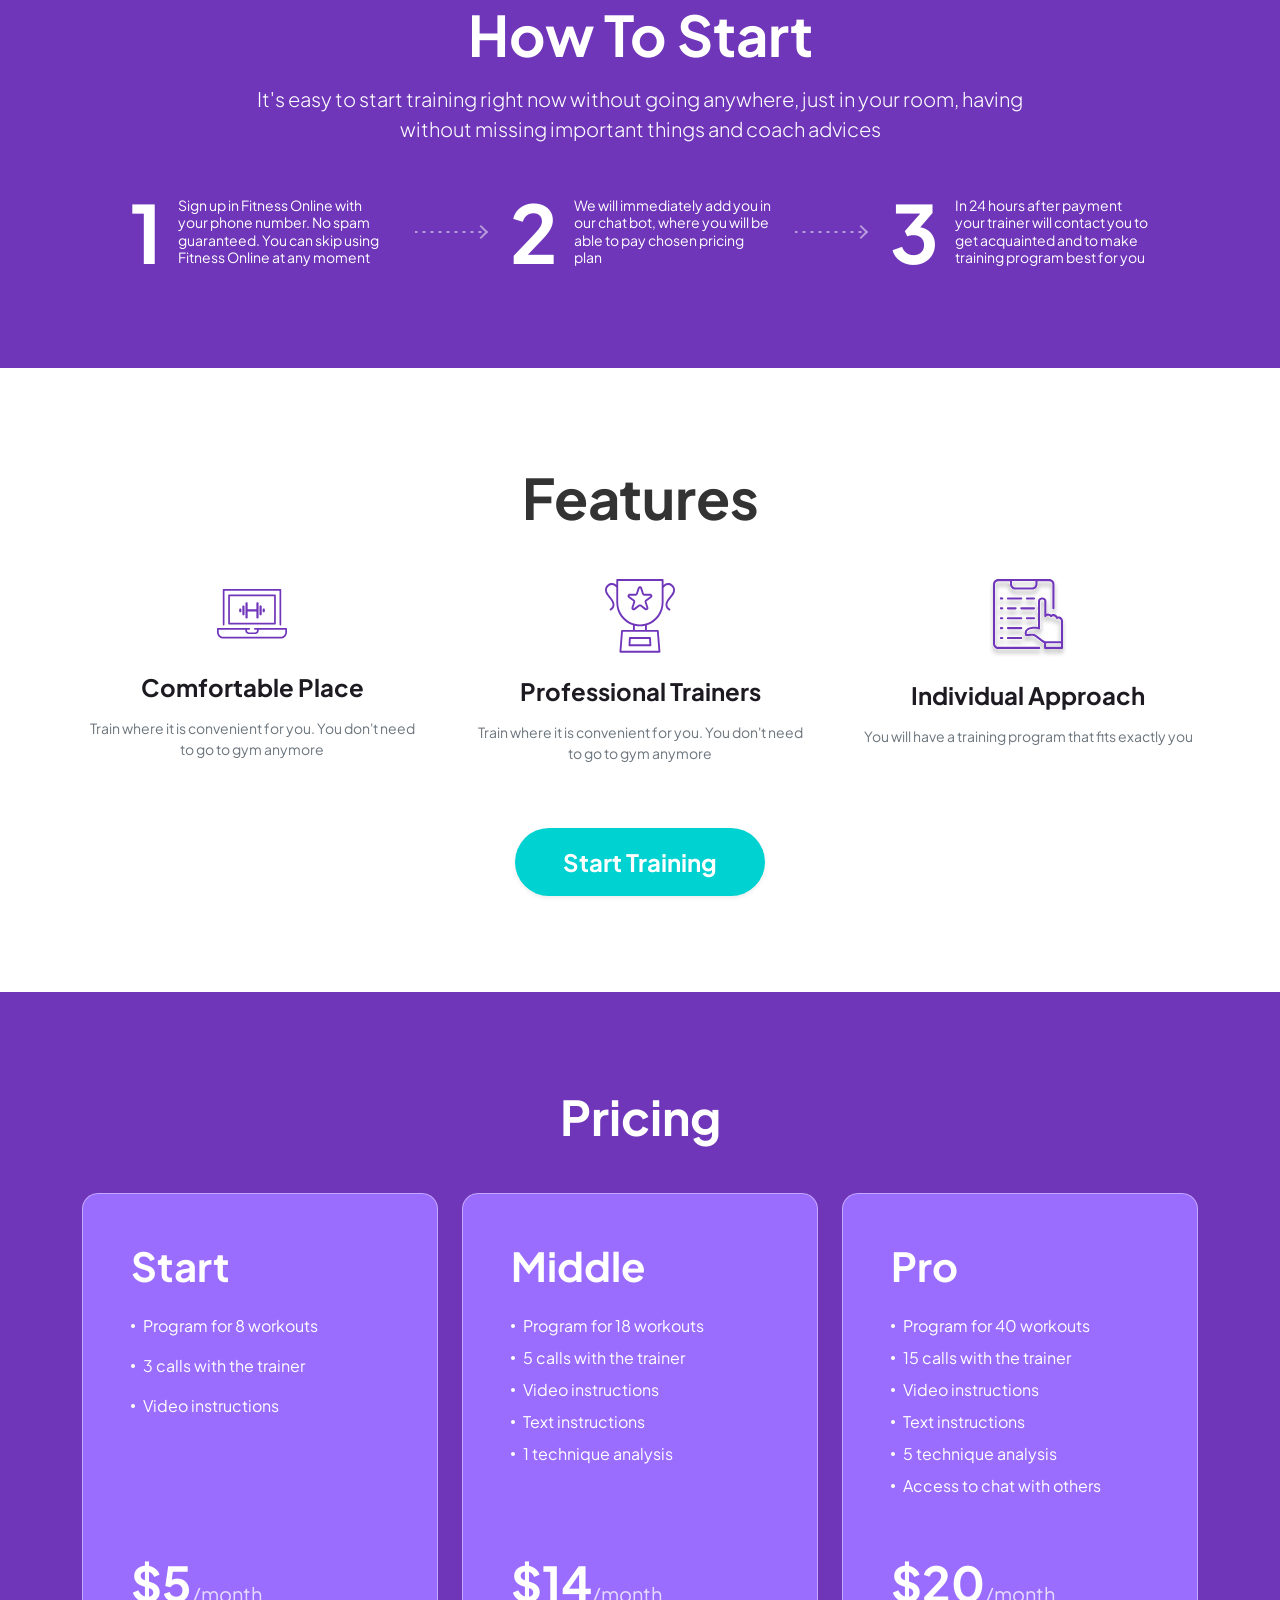
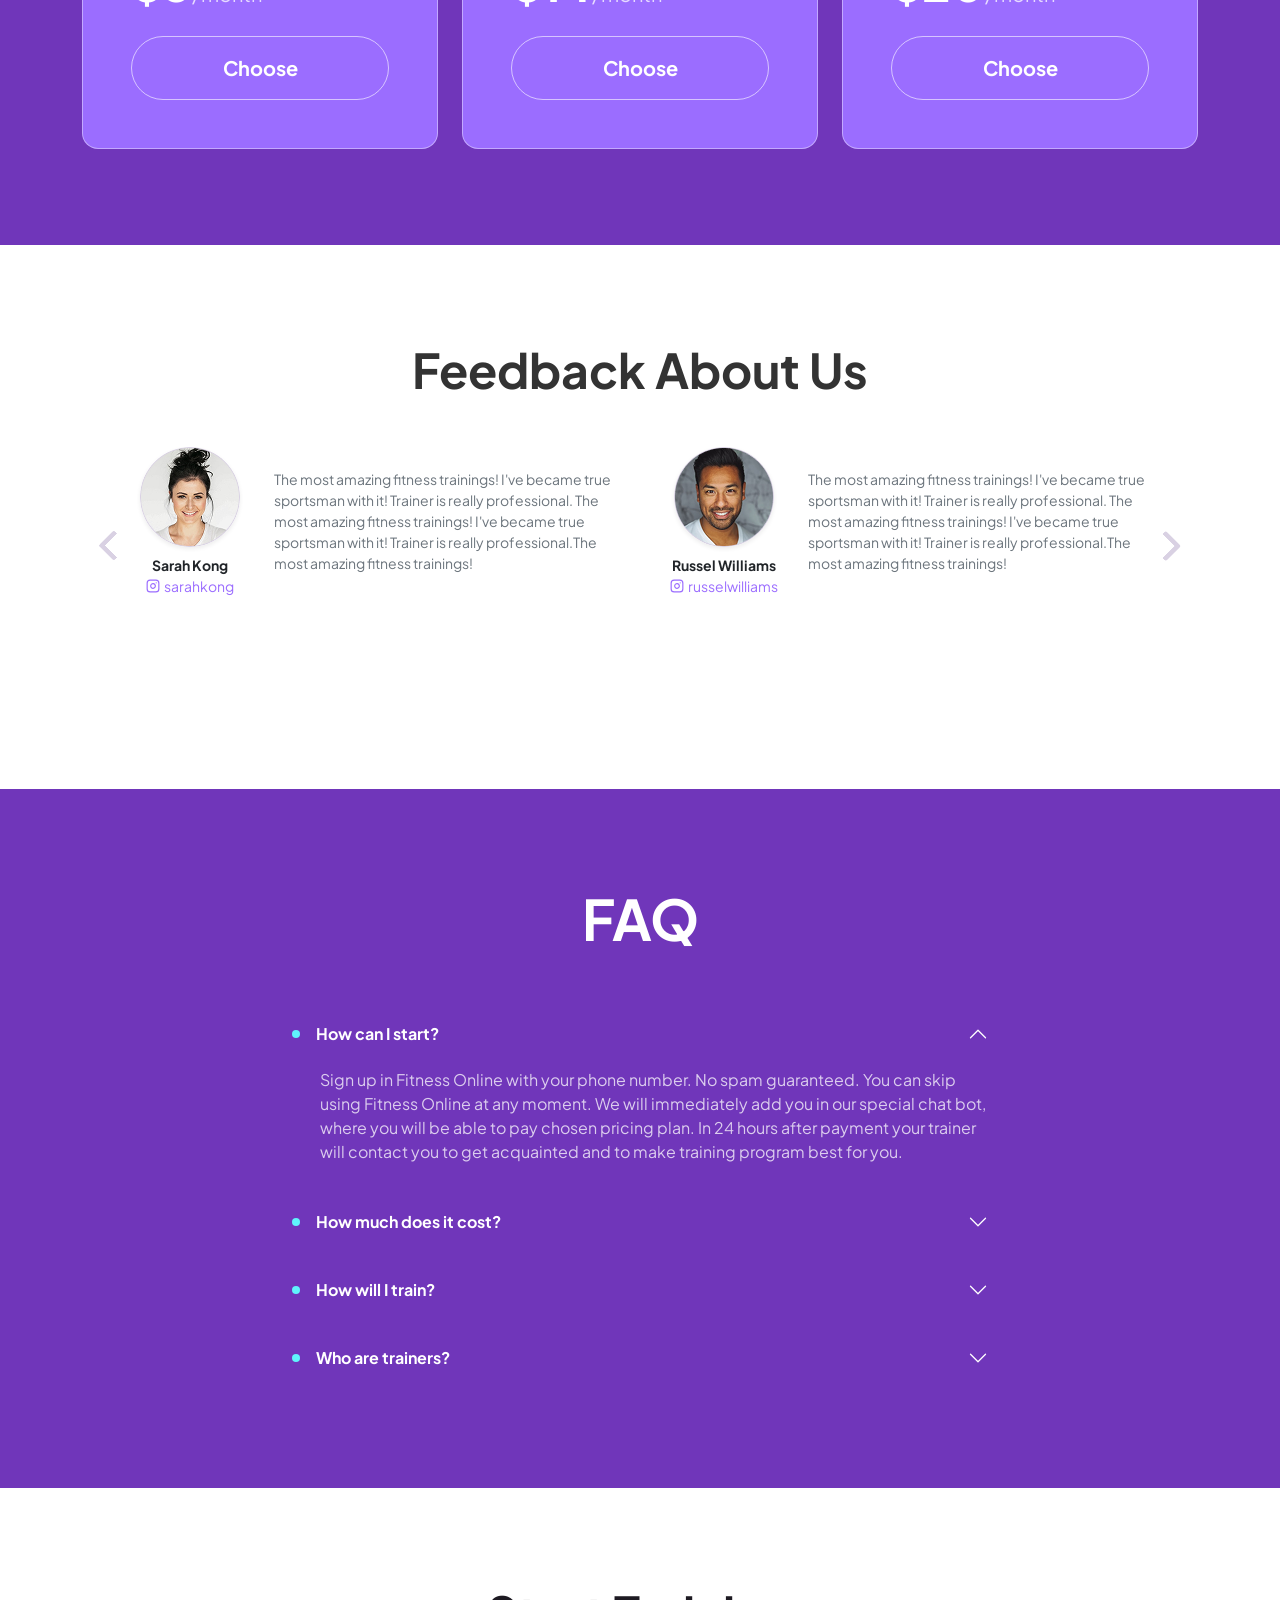
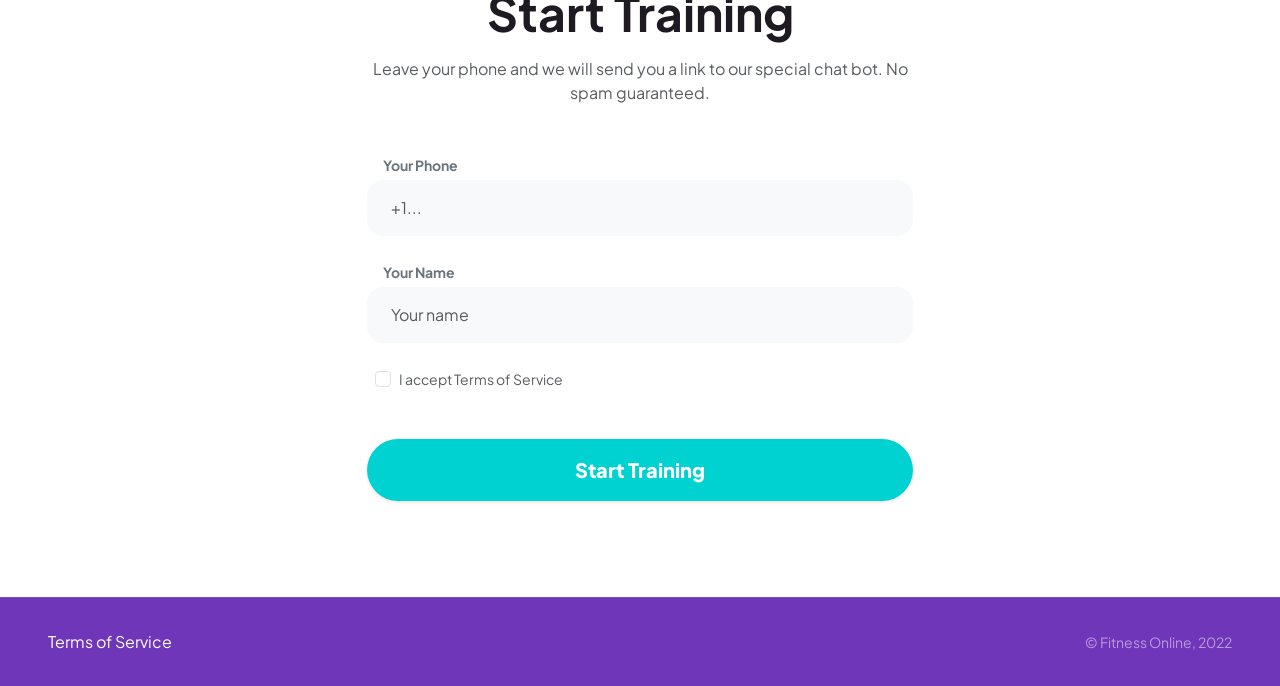
==== commit a4b0d2c8: "terminar la web de bootstrap" ====
--- a/index.html
+++ b/index.html
@@ -36,7 +36,7 @@
   <section class="hero-section">
     <div class="hero-content">
       
-      <div class="mt-5 mt-md-0">
+      <div class="mt-5 mt-lg-0">
         <h1 class="display-3 fw-bolder mb-4 lh-sm">
           Online Workout Personal Program
         </h1>
@@ -331,7 +331,7 @@
               <div class="col-6">
                 <div class="d-flex align-items-center gap-4">
                   <div class="text-center" style="flex-shrink: 0; width: 120px;">
-                    <img src="https://lh3.googleusercontent.com/aida-public/[base64]" alt="Sarah Kong" class="rounded-circle mb-2 shadow-sm" style="width: 100px; height: 100px; object-fit: cover;">
+                    <img src="src/img/SarahKong.png" alt="Sarah Kong" class="rounded-circle mb-2 shadow-sm" style="width: 100px; height: 100px; object-fit: cover;">
                     <div class="fw-bold small text-dark">Sarah Kong</div>
                     <div class="small d-flex align-items-center justify-content-center gap-1" style="color: #9b6dff;">
                       <svg width="14" height="14" viewBox="0 0 24 24" fill="none" stroke="currentColor" stroke-width="2" stroke-linecap="round" stroke-linejoin="round"><rect x="2" y="2" width="20" height="20" rx="5" ry="5"></rect><path d="M16 11.37A4 4 0 1 1 12.63 8 4 4 0 0 1 16 11.37z"></path><line x1="17.5" y1="6.5" x2="17.51" y2="6.5"></line></svg>
@@ -346,7 +346,7 @@
               <div class="col-6">
                 <div class="d-flex align-items-center gap-4">
                   <div class="text-center" style="flex-shrink: 0; width: 120px;">
-                    <img src="https://lh3.googleusercontent.com/aida-public/[base64]" alt="Russel Williams" class="rounded-circle mb-2 shadow-sm" style="width: 100px; height: 100px; object-fit: cover;">
+                    <img src="src/img/russelWilliams.png" alt="Russel Williams" class="rounded-circle mb-2 shadow-sm" style="width: 100px; height: 100px; object-fit: cover;">
                     <div class="fw-bold small text-dark">Russel Williams</div>
                     <div class="small d-flex align-items-center justify-content-center gap-1" style="color: #9b6dff;">
                       <svg width="14" height="14" viewBox="0 0 24 24" fill="none" stroke="currentColor" stroke-width="2" stroke-linecap="round" stroke-linejoin="round"><rect x="2" y="2" width="20" height="20" rx="5" ry="5"></rect><path d="M16 11.37A4 4 0 1 1 12.63 8 4 4 0 0 1 16 11.37z"></path><line x1="17.5" y1="6.5" x2="17.51" y2="6.5"></line></svg>
--- a/style.css
+++ b/style.css
@@ -1,10 +1,16 @@
 :root {
-  --brand-purple: #6f44bf;
+  --brand-purple: #7036BA;
   --brand-purple-dark: #4a179a;
   --brand-teal: #00d1d1;
   --brand-teal-light: #5ff4fc;
   --brand-dark: #25005a;
   --font-sans: 'Plus Jakarta Sans', sans-serif;
+}
+
+html,
+body {
+  max-width: 100%;
+  overflow-x: hidden;
 }
 
 body {
@@ -13,7 +19,6 @@
   color: #1d1a22;
   margin: 0;
   padding: 0;
-  overflow-x: hidden;
 }
 
 .material-symbols-outlined {
@@ -30,17 +35,13 @@
   transition: transform 0.3s ease;
 }
 
-.glass-card:hover {
-  transform: translateY(-5px);
-}
-
 .hero-section {
   min-height: 100vh;
   display: flex;
   flex-direction: column;
 }
 
-@media (min-width: 768px) {
+@media (min-width: 992px) {
   .hero-section {
     flex-direction: row;
   }
@@ -57,7 +58,7 @@
   z-index: 10;
 }
 
-@media (min-width: 768px) {
+@media (min-width: 992px) {
   .hero-content {
     width: 50%;
     padding: 2rem 4rem;
@@ -77,7 +78,7 @@
   overflow: hidden;
 }
 
-@media (min-width: 768px) {
+@media (min-width: 992px) {
   .hero-image-container {
     width: 50%;
     min-height: 100vh;
@@ -163,10 +164,6 @@
   transition: color 0.2s;
 }
 
-.nav-overlay .nav-link:hover {
-  color: white;
-}
-
 .btn-teal {
   background-color: var(--brand-teal);
   color: white;
@@ -178,12 +175,6 @@
   transition: all 0.3s ease;
 }
 
-.btn-teal:hover {
-  opacity: 0.9;
-  transform: scale(1.05);
-  color: white;
-}
-
 .btn-outline-white {
   border: 1px solid rgba(255, 255, 255, 0.4);
   color: white;
@@ -194,11 +185,6 @@
   transition: all 0.3s ease;
 }
 
-.btn-outline-white:hover {
-  background-color: white;
-  color: var(--brand-purple);
-}
-
 .display-5 {
   margin-bottom: 3rem;
 }
@@ -211,11 +197,6 @@
   background-color: #9b6dff !important; /* Vibrant purple from image */
   border: 1px solid rgba(255, 255, 255, 0.4) !important;
   transition: transform 0.3s ease, box-shadow 0.3s ease;
-}
-
-.pricing-card:hover {
-  transform: translateY(-10px);
-  box-shadow: 0 15px 30px rgba(0, 0, 0, 0.2);
 }
 
 .dot-bullet {
@@ -232,11 +213,6 @@
 .feedback-carousel .carousel-control-next {
   width: 5%;
   opacity: 0.3;
-}
-
-.feedback-carousel .carousel-control-prev:hover,
-.feedback-carousel .carousel-control-next:hover {
-  opacity: 0.6;
 }
 
 .feedback-carousel .carousel-control-prev-icon,
@@ -276,10 +252,6 @@
   transition: transform 0.3s ease;
 }
 
-.feature-icon-wrapper:hover {
-  transform: scale(1.1);
-}
-
 
 .transition-transform {
   transition: transform 0.5s ease;
@@ -287,10 +259,6 @@
 
 .cursor-pointer {
   cursor: pointer;
-}
-
-.transition-transform:hover {
-  transform: scale(1.05);
 }
 
 
@@ -304,12 +272,6 @@
   transition: all 0.3s ease;
 }
 
-.btn-teal:hover {
-  opacity: 0.9;
-  transform: scale(1.05);
-  color: white;
-}
-
 .feedback-carousel .carousel-item {
   padding-bottom: 3rem;
 }
@@ -332,20 +294,55 @@
 .feedback-carousel .carousel-control-prev,
 .feedback-carousel .carousel-control-next {
   width: 10%;
-  opacity: 0.8;
+  opacity: 1;
   transition: all 0.3s ease;
 }
 
-.feedback-carousel .carousel-control-prev:hover,
-.feedback-carousel .carousel-control-next:hover {
-  opacity: 1;
+.feedback-carousel .carousel-control-prev {
+  left: 0;
+}
+
+.feedback-carousel .carousel-control-next {
+  right: 0;
+}
+
+@media (min-width: 768px) {
+  .feedback-carousel .carousel-control-prev {
+    left: -1.5rem;
+  }
+
+  .feedback-carousel .carousel-control-next {
+    right: -1.5rem;
+  }
 }
 
 .feedback-carousel .carousel-control-prev-icon,
 .feedback-carousel .carousel-control-next-icon {
-  filter: invert(1) grayscale(100%) brightness(0);
+  background-image: none;
+  filter: none;
   width: 3rem;
   height: 3rem;
+  display: flex;
+  align-items: center;
+  justify-content: center;
+}
+
+.feedback-carousel .carousel-control-prev-icon::before,
+.feedback-carousel .carousel-control-next-icon::before {
+  content: '';
+  width: 1.35rem;
+  height: 1.35rem;
+  border-top: 0.34rem solid #D9D1E3;
+  border-right: 0.34rem solid #D9D1E3;
+  border-radius: 0.18rem;
+}
+
+.feedback-carousel .carousel-control-next-icon::before {
+  transform: rotate(45deg);
+}
+
+.feedback-carousel .carousel-control-prev-icon::before {
+  transform: rotate(-135deg);
 }
 
 
@@ -368,8 +365,24 @@
   transition: opacity 0.2s;
 }
 
-footer a:hover {
-  opacity: 1;
+.btn-teal,
+.btn-teal:hover,
+.btn-teal:focus,
+.btn-teal:active,
+.btn-teal:focus-visible {
+  background-color: var(--brand-teal) !important;
+  color: white !important;
+  border-color: transparent !important;
+}
+
+.btn-outline-light,
+.btn-outline-light:hover,
+.btn-outline-light:focus,
+.btn-outline-light:active,
+.btn-outline-light:focus-visible {
+  background-color: transparent !important;
+  color: white !important;
+  border-color: rgba(255, 255, 255, 0.6) !important;
 }
 
 
@@ -382,3 +395,19 @@
     display: none;
   }
 }
+
+@media (max-width: 570px) {
+  .feedback-carousel .carousel-control-prev,
+  .feedback-carousel .carousel-control-next {
+    width: 3.25rem;
+  }
+
+  #feedbackCarouselMobile .carousel-item .d-flex {
+    width: 100%;
+  }
+
+  #feedbackCarouselMobile .carousel-item .text-secondary {
+    min-width: 0;
+    overflow-wrap: anywhere;
+  }
+}
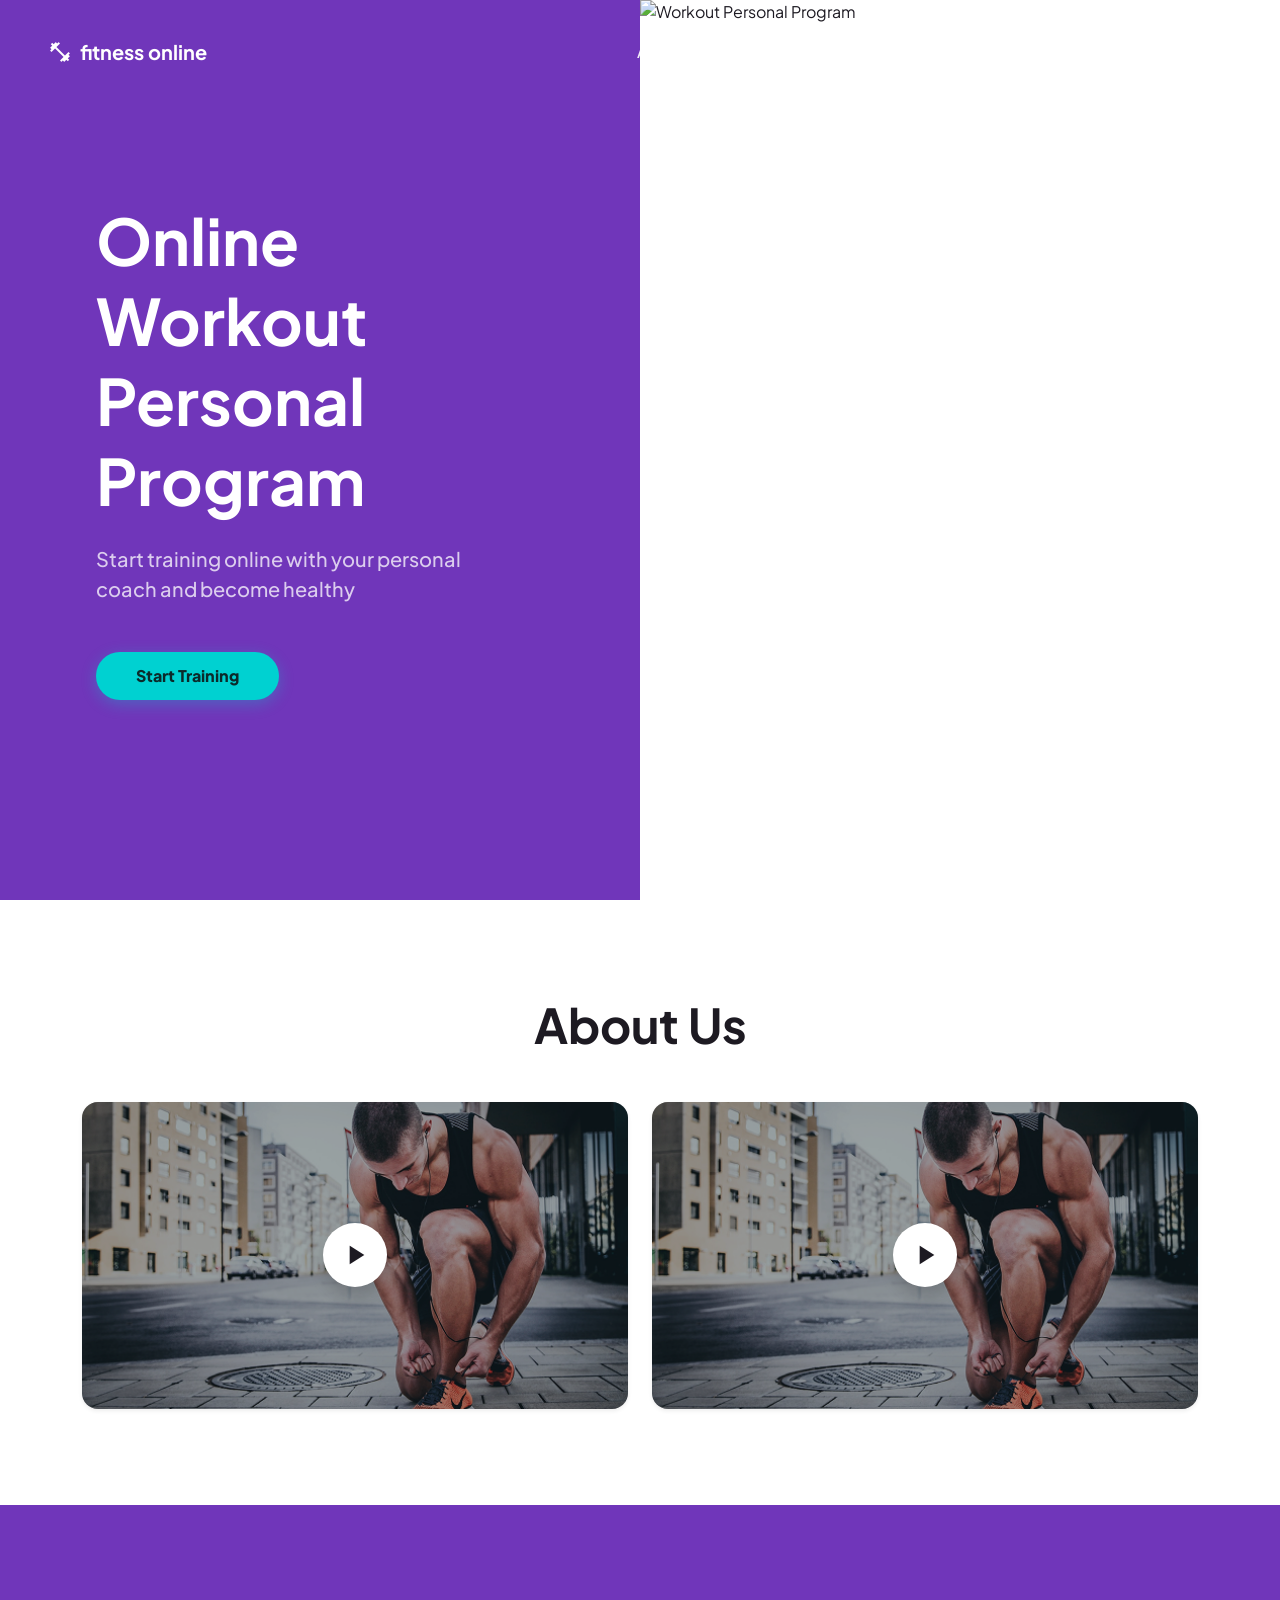
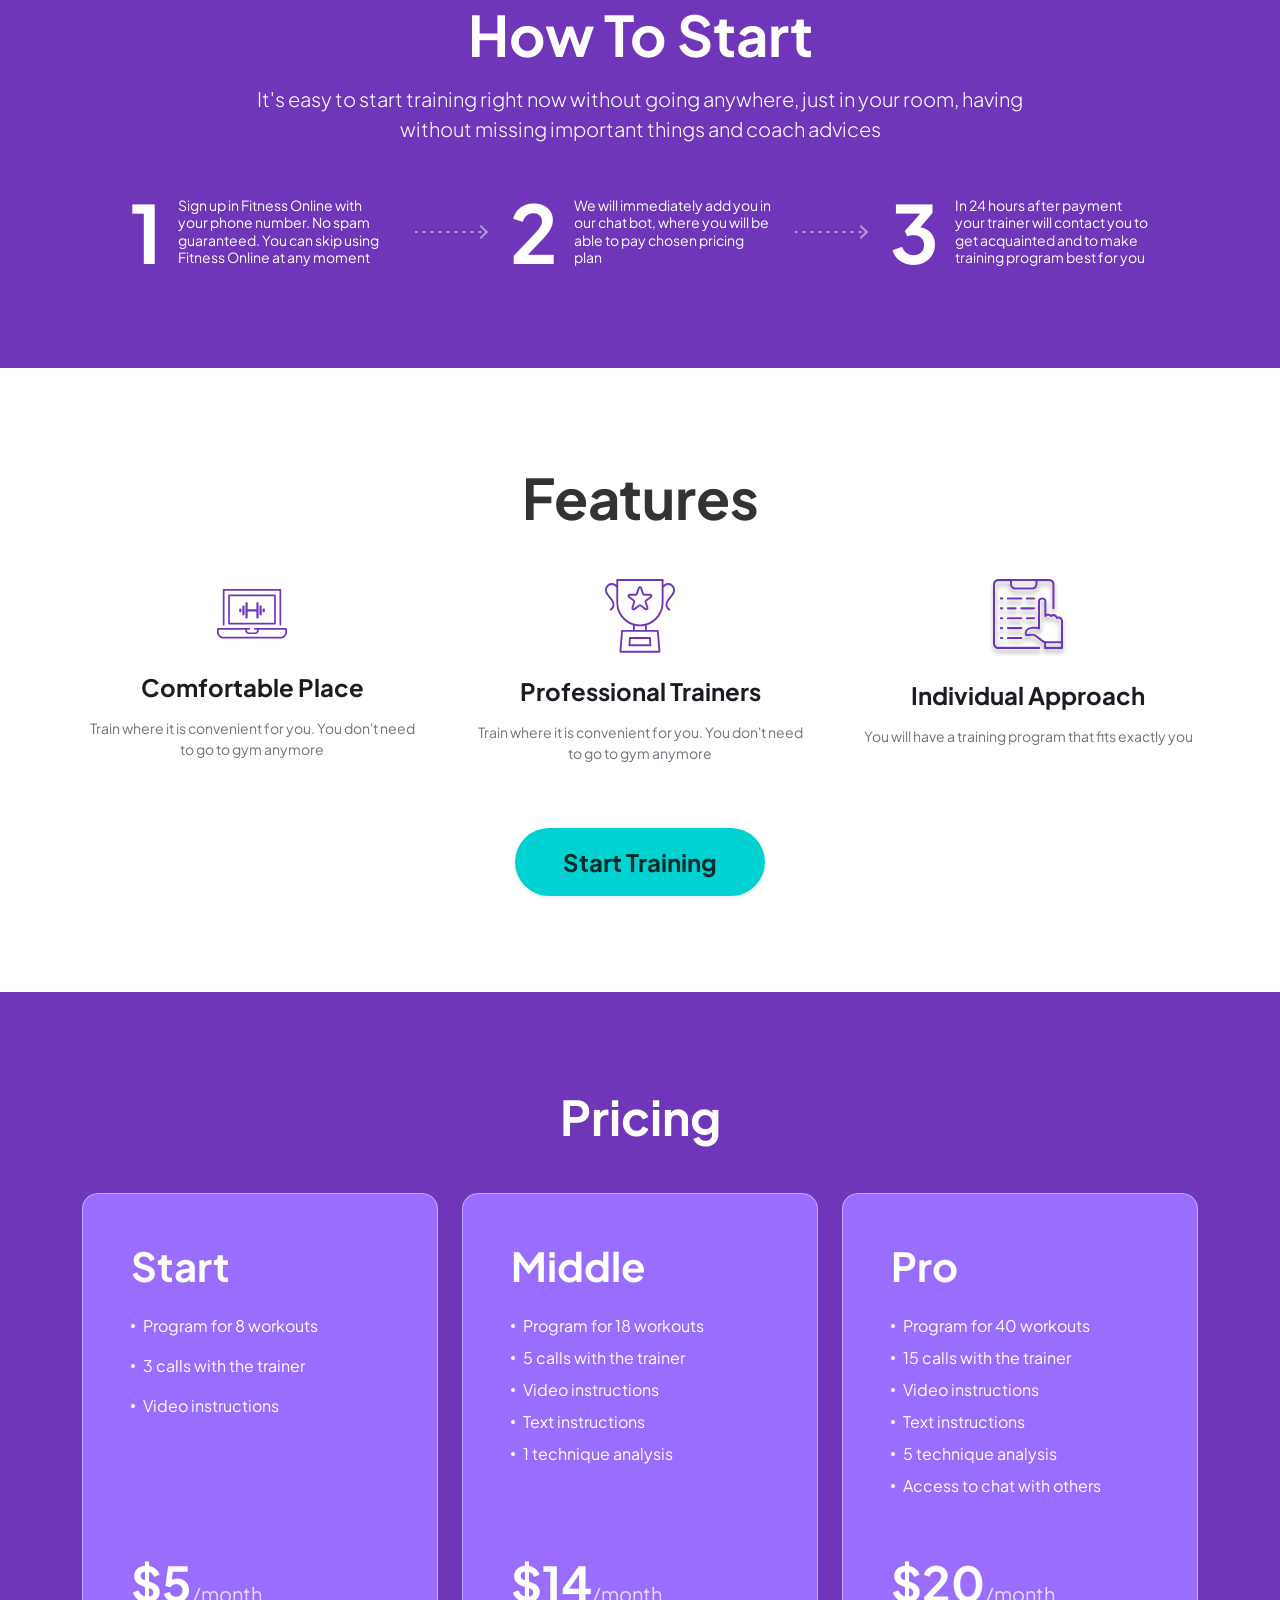
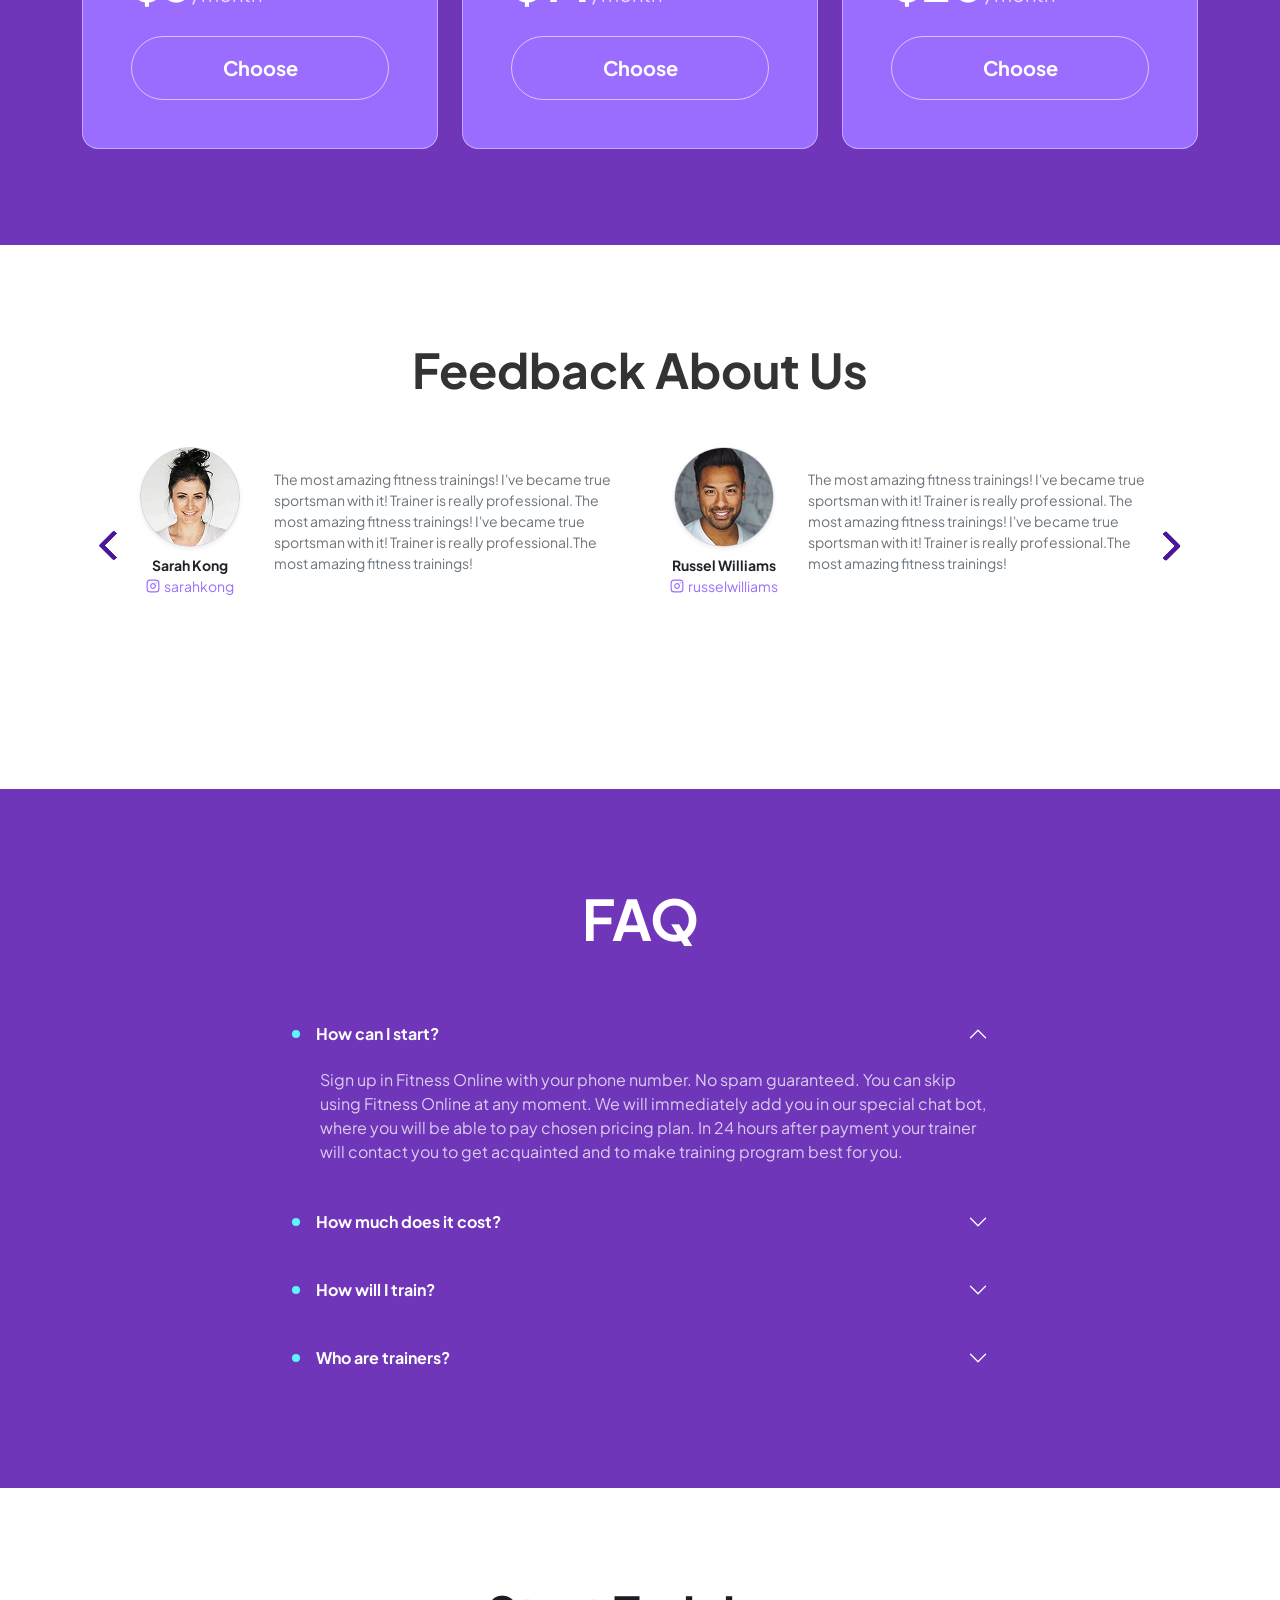
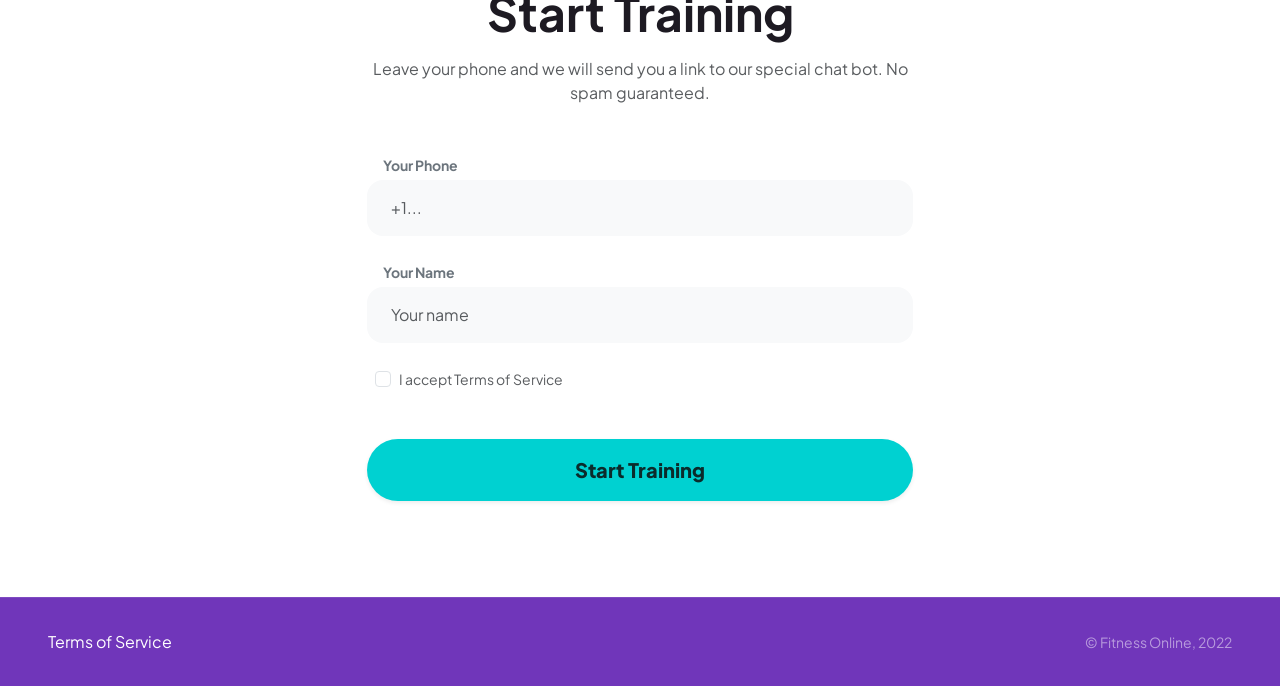
==== commit c3777e12: "Mejorando la accesibilidad de la web de bootstrap" ====
--- a/index.html
+++ b/index.html
@@ -10,11 +10,12 @@
   <link rel="stylesheet" href="style.css">
 </head>
 <body>
-
-  <nav class="navbar navbar-expand-lg navbar-dark nav-overlay">
+  <a class="skip-link" href="#main">Skip to main content</a>
+
+  <nav class="navbar navbar-expand-lg navbar-dark nav-overlay" aria-label="Primary">
     <div class="container-fluid px-lg-5">
       <a class="navbar-brand d-flex align-items-center gap-2" href="#">
-        <span class="material-symbols-outlined text-white">fitness_center</span>
+        <span class="material-symbols-outlined text-white" aria-hidden="true">fitness_center</span>
         <span class="fw-bold lowercase tracking-tight">fitness online</span>
       </a>
       <button class="navbar-toggler" type="button" data-bs-toggle="collapse" data-bs-target="#navbarNav" aria-controls="navbarNav" aria-expanded="false" aria-label="Toggle navigation">
@@ -33,11 +34,12 @@
     </div>
   </nav>
 
-  <section class="hero-section">
+  <main id="main">
+  <section class="hero-section" aria-labelledby="hero-title">
     <div class="hero-content">
       
       <div class="mt-5 mt-lg-0">
-        <h1 class="display-3 fw-bolder mb-4 lh-sm">
+        <h1 class="display-3 fw-bolder mb-4 lh-sm" id="hero-title">
           Online Workout Personal Program
         </h1>
         <p class="fs-5 opacity-75 mb-5 fw-medium max-width-400">
@@ -52,40 +54,40 @@
     </div>
   </section>
 
-  <section class="py-5 bg-white" id="about">
-    <div class="container py-5">
-      <h2 class="text-center display-5 fw-bold mb-5">About Us</h2>
+  <section class="py-5 bg-white" id="about" aria-labelledby="about-title">
+    <div class="container py-5">
+      <h2 class="text-center display-5 fw-bold mb-5" id="about-title">About Us</h2>
       <div class="row g-4 justify-content-center">
         <div class="col-12 col-md-6">
-          <div class="ratio ratio-16x9 rounded-4 overflow-hidden shadow-sm position-relative cursor-pointer">
+          <div class="ratio ratio-16x9 rounded-4 overflow-hidden shadow-sm position-relative">
             <img src="src/img/imagenAboutUs.png" 
-                 class="object-fit-cover w-100 h-100 transition-transform" alt="Video 1">
+                 class="object-fit-cover w-100 h-100 transition-transform" alt="About us video preview 1">
             <div class="position-absolute top-0 start-0 w-100 h-100 d-flex align-items-center justify-content-center bg-dark bg-opacity-25">
               <div class="bg-white rounded-circle d-flex align-items-center justify-content-center shadow" style="width: 64px; height: 64px;">
-                <span class="material-symbols-outlined text-purple fs-2" style="font-variation-settings: 'FILL' 1">play_arrow</span>
+                <span class="material-symbols-outlined text-purple fs-2" style="font-variation-settings: 'FILL' 1" aria-hidden="true">play_arrow</span>
               </div>
             </div>
           </div>
         </div>
         <div class="col-12 col-md-6">
-          <div class="ratio ratio-16x9 rounded-4 overflow-hidden shadow-sm position-relative cursor-pointer">
+          <div class="ratio ratio-16x9 rounded-4 overflow-hidden shadow-sm position-relative">
             <img src="src/img/imagenAboutUs.png" 
-                 class="object-fit-cover w-100 h-100 transition-transform" alt="Video 2">
+                 class="object-fit-cover w-100 h-100 transition-transform" alt="About us video preview 2">
             <div class="position-absolute top-0 start-0 w-100 h-100 d-flex align-items-center justify-content-center bg-dark bg-opacity-25">
               <div class="bg-white rounded-circle d-flex align-items-center justify-content-center shadow" style="width: 64px; height: 64px;">
-                <span class="material-symbols-outlined text-purple fs-2" style="font-variation-settings: 'FILL' 1">play_arrow</span>
-              </div>
-            </div>
-          </div>
-        </div>
-      </div>
-    </div>
-  </section>
-
-  <section class="py-5 text-white" id="how-to-start" style="background-color: var(--brand-purple);">
+                <span class="material-symbols-outlined text-purple fs-2" style="font-variation-settings: 'FILL' 1" aria-hidden="true">play_arrow</span>
+              </div>
+            </div>
+          </div>
+        </div>
+      </div>
+    </div>
+  </section>
+
+  <section class="py-5 text-white" id="how-to-start" style="background-color: var(--brand-purple);" aria-labelledby="how-to-start-title">
     <div class="container py-5">
       <div class="text-center mb-5">
-        <h2 class="display-4 fw-bold mb-3">How To Start</h2>
+        <h2 class="display-4 fw-bold mb-3" id="how-to-start-title">How To Start</h2>
         <p class="opacity-90 mx-auto lead" style="max-width: 800px;">It's easy to start training right now without going anywhere, just in your room, having without missing important things and coach advices</p>
       </div>
       <div class="row g-4 justify-content-center align-items-center">
@@ -117,14 +119,14 @@
     </div>
   </section>
 
-  <section class="py-5 bg-white text-center" id="features">
-    <div class="container py-5">
-      <h2 class="display-4 fw-bold mb-5" style="color: #333;">Features</h2>
+  <section class="py-5 bg-white text-center" id="features" aria-labelledby="features-title">
+    <div class="container py-5">
+      <h2 class="display-4 fw-bold mb-5" style="color: #333;" id="features-title">Features</h2>
       <div class="row g-5 mb-5 align-items-start">
         <div class="col-12 col-md-4">
           <div class="d-flex flex-column align-items-center gap-4">
             <div class="feature-icon-wrapper">
-              <img src="src/img/iconoPortatil.svg" alt="">
+              <img src="src/img/iconoPortatil.svg" alt="Laptop icon">
             </div>
             <div>
               <h3 class="h4 fw-bold mb-3">Comfortable Place</h3>
@@ -135,7 +137,7 @@
         <div class="col-12 col-md-4">
           <div class="d-flex flex-column align-items-center gap-4">
             <div class="feature-icon-wrapper">
-              <img src="src/img/iconoTrofeo.svg" alt="">
+              <img src="src/img/iconoTrofeo.svg" alt="Trophy icon">
             </div>
             <div>
               <h3 class="h4 fw-bold mb-3">Professional Trainers</h3>
@@ -146,7 +148,7 @@
         <div class="col-12 col-md-4">
           <div class="d-flex flex-column align-items-center gap-4">
             <div class="feature-icon-wrapper">
-              <img src="src/img/iconoLista.svg" alt="">
+              <img src="src/img/iconoLista.svg" alt="Checklist icon">
             </div>
             <div>
               <h3 class="h4 fw-bold mb-3">Individual Approach</h3>
@@ -161,9 +163,9 @@
     </div>
   </section>
 
-  <section class="py-5 text-white" id="pricing" style="background-color: var(--brand-purple);">
-    <div class="container py-5">
-      <h2 class="text-center display-5 fw-bold mb-5">Pricing</h2>
+  <section class="py-5 text-white" id="pricing" style="background-color: var(--brand-purple);" aria-labelledby="pricing-title">
+    <div class="container py-5">
+      <h2 class="text-center display-5 fw-bold mb-5" id="pricing-title">Pricing</h2>
       <div class="row g-4 justify-content-center">
         <div class="col-12 col-md-4">
           <div class="card pricing-card h-100 rounded-4 p-4 p-lg-5 d-flex flex-column text-white border-white border-opacity-50">
@@ -180,7 +182,7 @@
               </li>
             </ul>
             <div class="display-5 fw-bold mb-4">$5<span class="fs-5 fw-normal opacity-75">/month</span></div>
-            <button class="btn btn-outline-light rounded-pill py-3 fw-bold fs-5">Choose</button>
+            <button class="btn btn-outline-light rounded-pill py-3 fw-bold fs-5" aria-label="Choose Start plan">Choose</button>
           </div>
         </div>
         <div class="col-12 col-md-4">
@@ -204,7 +206,7 @@
               </li>
             </ul>
             <div class="display-5 fw-bold mb-4">$14<span class="fs-5 fw-normal opacity-75">/month</span></div>
-            <button class="btn btn-outline-light rounded-pill py-3 fw-bold fs-5">Choose</button>
+            <button class="btn btn-outline-light rounded-pill py-3 fw-bold fs-5" aria-label="Choose Middle plan">Choose</button>
           </div>
         </div>
         <div class="col-12 col-md-4">
@@ -231,16 +233,16 @@
               </li>
             </ul>
             <div class="display-5 fw-bold mb-4">$20<span class="fs-5 fw-normal opacity-75">/month</span></div>
-            <button class="btn btn-outline-light rounded-pill py-3 fw-bold fs-5">Choose</button>
-          </div>
-        </div>
-      </div>
-    </div>
-  </section>
-
-  <section class="py-5 bg-white" id="feedback">
-    <div class="container py-5">
-      <h2 class="text-center display-5 fw-bold mb-5" style="color: #333;">Feedback About Us</h2>
+            <button class="btn btn-outline-light rounded-pill py-3 fw-bold fs-5" aria-label="Choose Pro plan">Choose</button>
+          </div>
+        </div>
+      </div>
+    </div>
+  </section>
+
+  <section class="py-5 bg-white" id="feedback" aria-labelledby="feedback-title">
+    <div class="container py-5">
+      <h2 class="text-center display-5 fw-bold mb-5" style="color: #333;" id="feedback-title">Feedback About Us</h2>
       
       <div id="feedbackCarouselMobile" class="carousel slide feedback-carousel d-lg-none" data-bs-interval="false">
         <div class="carousel-inner">
@@ -248,10 +250,10 @@
             <div class="px-4">
               <div class="d-flex align-items-center gap-4">
                 <div class="text-center" style="flex-shrink: 0; width: 110px;">
-                  <img src="https://lh3.googleusercontent.com/aida-public/[base64]" alt="Sarah Kong" class="rounded-circle mb-2 shadow-sm" style="width: 90px; height: 90px; object-fit: cover;">
+                  <img src="src/img/SarahKong.png" alt="Sarah Kong" class="rounded-circle mb-2 shadow-sm" style="width: 90px; height: 90px; object-fit: cover;">
                   <div class="fw-bold small text-dark">Sarah Kong</div>
                   <div class="small d-flex align-items-center justify-content-center gap-1" style="color: #9b6dff;">
-                    <svg width="14" height="14" viewBox="0 0 24 24" fill="none" stroke="currentColor" stroke-width="2" stroke-linecap="round" stroke-linejoin="round"><rect x="2" y="2" width="20" height="20" rx="5" ry="5"></rect><path d="M16 11.37A4 4 0 1 1 12.63 8 4 4 0 0 1 16 11.37z"></path><line x1="17.5" y1="6.5" x2="17.51" y2="6.5"></line></svg>
+                    <svg width="14" height="14" viewBox="0 0 24 24" fill="none" stroke="currentColor" stroke-width="2" stroke-linecap="round" stroke-linejoin="round" aria-hidden="true" focusable="false"><rect x="2" y="2" width="20" height="20" rx="5" ry="5"></rect><path d="M16 11.37A4 4 0 1 1 12.63 8 4 4 0 0 1 16 11.37z"></path><line x1="17.5" y1="6.5" x2="17.51" y2="6.5"></line></svg>
                     sarahkong
                   </div>
                 </div>
@@ -265,10 +267,10 @@
             <div class="px-4">
               <div class="d-flex align-items-center gap-4">
                 <div class="text-center" style="flex-shrink: 0; width: 110px;">
-                  <img src="https://lh3.googleusercontent.com/aida-public/[base64]" alt="Russel Williams" class="rounded-circle mb-2 shadow-sm" style="width: 90px; height: 90px; object-fit: cover;">
+                  <img src="src/img/russelWilliams.png" alt="Russel Williams" class="rounded-circle mb-2 shadow-sm" style="width: 90px; height: 90px; object-fit: cover;">
                   <div class="fw-bold small text-dark">Russel Williams</div>
                   <div class="small d-flex align-items-center justify-content-center gap-1" style="color: #9b6dff;">
-                    <svg width="14" height="14" viewBox="0 0 24 24" fill="none" stroke="currentColor" stroke-width="2" stroke-linecap="round" stroke-linejoin="round"><rect x="2" y="2" width="20" height="20" rx="5" ry="5"></rect><path d="M16 11.37A4 4 0 1 1 12.63 8 4 4 0 0 1 16 11.37z"></path><line x1="17.5" y1="6.5" x2="17.51" y2="6.5"></line></svg>
+                    <svg width="14" height="14" viewBox="0 0 24 24" fill="none" stroke="currentColor" stroke-width="2" stroke-linecap="round" stroke-linejoin="round" aria-hidden="true" focusable="false"><rect x="2" y="2" width="20" height="20" rx="5" ry="5"></rect><path d="M16 11.37A4 4 0 1 1 12.63 8 4 4 0 0 1 16 11.37z"></path><line x1="17.5" y1="6.5" x2="17.51" y2="6.5"></line></svg>
                     russelwilliams
                   </div>
                 </div>
@@ -285,7 +287,7 @@
                   <img src="https://images.unsplash.com/photo-1438761681033-6461ffad8d80?auto=format&fit=crop&q=80&w=200" alt="Elena Rodriguez" class="rounded-circle mb-2 shadow-sm" style="width: 90px; height: 90px; object-fit: cover;">
                   <div class="fw-bold small text-dark">Elena Rodriguez</div>
                   <div class="small d-flex align-items-center justify-content-center gap-1" style="color: #9b6dff;">
-                    <svg width="14" height="14" viewBox="0 0 24 24" fill="none" stroke="currentColor" stroke-width="2" stroke-linecap="round" stroke-linejoin="round"><rect x="2" y="2" width="20" height="20" rx="5" ry="5"></rect><path d="M16 11.37A4 4 0 1 1 12.63 8 4 4 0 0 1 16 11.37z"></path><line x1="17.5" y1="6.5" x2="17.51" y2="6.5"></line></svg>
+                    <svg width="14" height="14" viewBox="0 0 24 24" fill="none" stroke="currentColor" stroke-width="2" stroke-linecap="round" stroke-linejoin="round" aria-hidden="true" focusable="false"><rect x="2" y="2" width="20" height="20" rx="5" ry="5"></rect><path d="M16 11.37A4 4 0 1 1 12.63 8 4 4 0 0 1 16 11.37z"></path><line x1="17.5" y1="6.5" x2="17.51" y2="6.5"></line></svg>
                     elenarod
                   </div>
                 </div>
@@ -302,7 +304,7 @@
                   <img src="https://images.unsplash.com/photo-1500648767791-00dcc994a43e?auto=format&fit=crop&q=80&w=200" alt="Mark Thompson" class="rounded-circle mb-2 shadow-sm" style="width: 90px; height: 90px; object-fit: cover;">
                   <div class="fw-bold small text-dark">Mark Thompson</div>
                   <div class="small d-flex align-items-center justify-content-center gap-1" style="color: #9b6dff;">
-                    <svg width="14" height="14" viewBox="0 0 24 24" fill="none" stroke="currentColor" stroke-width="2" stroke-linecap="round" stroke-linejoin="round"><rect x="2" y="2" width="20" height="20" rx="5" ry="5"></rect><path d="M16 11.37A4 4 0 1 1 12.63 8 4 4 0 0 1 16 11.37z"></path><line x1="17.5" y1="6.5" x2="17.51" y2="6.5"></line></svg>
+                    <svg width="14" height="14" viewBox="0 0 24 24" fill="none" stroke="currentColor" stroke-width="2" stroke-linecap="round" stroke-linejoin="round" aria-hidden="true" focusable="false"><rect x="2" y="2" width="20" height="20" rx="5" ry="5"></rect><path d="M16 11.37A4 4 0 1 1 12.63 8 4 4 0 0 1 16 11.37z"></path><line x1="17.5" y1="6.5" x2="17.51" y2="6.5"></line></svg>
                     mthompson
                   </div>
                 </div>
@@ -334,7 +336,7 @@
                     <img src="src/img/SarahKong.png" alt="Sarah Kong" class="rounded-circle mb-2 shadow-sm" style="width: 100px; height: 100px; object-fit: cover;">
                     <div class="fw-bold small text-dark">Sarah Kong</div>
                     <div class="small d-flex align-items-center justify-content-center gap-1" style="color: #9b6dff;">
-                      <svg width="14" height="14" viewBox="0 0 24 24" fill="none" stroke="currentColor" stroke-width="2" stroke-linecap="round" stroke-linejoin="round"><rect x="2" y="2" width="20" height="20" rx="5" ry="5"></rect><path d="M16 11.37A4 4 0 1 1 12.63 8 4 4 0 0 1 16 11.37z"></path><line x1="17.5" y1="6.5" x2="17.51" y2="6.5"></line></svg>
+                      <svg width="14" height="14" viewBox="0 0 24 24" fill="none" stroke="currentColor" stroke-width="2" stroke-linecap="round" stroke-linejoin="round" aria-hidden="true" focusable="false"><rect x="2" y="2" width="20" height="20" rx="5" ry="5"></rect><path d="M16 11.37A4 4 0 1 1 12.63 8 4 4 0 0 1 16 11.37z"></path><line x1="17.5" y1="6.5" x2="17.51" y2="6.5"></line></svg>
                       sarahkong
                     </div>
                   </div>
@@ -349,7 +351,7 @@
                     <img src="src/img/russelWilliams.png" alt="Russel Williams" class="rounded-circle mb-2 shadow-sm" style="width: 100px; height: 100px; object-fit: cover;">
                     <div class="fw-bold small text-dark">Russel Williams</div>
                     <div class="small d-flex align-items-center justify-content-center gap-1" style="color: #9b6dff;">
-                      <svg width="14" height="14" viewBox="0 0 24 24" fill="none" stroke="currentColor" stroke-width="2" stroke-linecap="round" stroke-linejoin="round"><rect x="2" y="2" width="20" height="20" rx="5" ry="5"></rect><path d="M16 11.37A4 4 0 1 1 12.63 8 4 4 0 0 1 16 11.37z"></path><line x1="17.5" y1="6.5" x2="17.51" y2="6.5"></line></svg>
+                      <svg width="14" height="14" viewBox="0 0 24 24" fill="none" stroke="currentColor" stroke-width="2" stroke-linecap="round" stroke-linejoin="round" aria-hidden="true" focusable="false"><rect x="2" y="2" width="20" height="20" rx="5" ry="5"></rect><path d="M16 11.37A4 4 0 1 1 12.63 8 4 4 0 0 1 16 11.37z"></path><line x1="17.5" y1="6.5" x2="17.51" y2="6.5"></line></svg>
                       russelwilliams
                     </div>
                   </div>
@@ -368,7 +370,7 @@
                     <img src="https://images.unsplash.com/photo-1438761681033-6461ffad8d80?auto=format&fit=crop&q=80&w=200" alt="Elena Rodriguez" class="rounded-circle mb-2 shadow-sm" style="width: 100px; height: 100px; object-fit: cover;">
                     <div class="fw-bold small text-dark">Elena Rodriguez</div>
                     <div class="small d-flex align-items-center justify-content-center gap-1" style="color: #9b6dff;">
-                      <svg width="14" height="14" viewBox="0 0 24 24" fill="none" stroke="currentColor" stroke-width="2" stroke-linecap="round" stroke-linejoin="round"><rect x="2" y="2" width="20" height="20" rx="5" ry="5"></rect><path d="M16 11.37A4 4 0 1 1 12.63 8 4 4 0 0 1 16 11.37z"></path><line x1="17.5" y1="6.5" x2="17.51" y2="6.5"></line></svg>
+                      <svg width="14" height="14" viewBox="0 0 24 24" fill="none" stroke="currentColor" stroke-width="2" stroke-linecap="round" stroke-linejoin="round" aria-hidden="true" focusable="false"><rect x="2" y="2" width="20" height="20" rx="5" ry="5"></rect><path d="M16 11.37A4 4 0 1 1 12.63 8 4 4 0 0 1 16 11.37z"></path><line x1="17.5" y1="6.5" x2="17.51" y2="6.5"></line></svg>
                       elenarod
                     </div>
                   </div>
@@ -383,7 +385,7 @@
                     <img src="https://images.unsplash.com/photo-1500648767791-00dcc994a43e?auto=format&fit=crop&q=80&w=200" alt="Mark Thompson" class="rounded-circle mb-2 shadow-sm" style="width: 100px; height: 100px; object-fit: cover;">
                     <div class="fw-bold small text-dark">Mark Thompson</div>
                     <div class="small d-flex align-items-center justify-content-center gap-1" style="color: #9b6dff;">
-                      <svg width="14" height="14" viewBox="0 0 24 24" fill="none" stroke="currentColor" stroke-width="2" stroke-linecap="round" stroke-linejoin="round"><rect x="2" y="2" width="20" height="20" rx="5" ry="5"></rect><path d="M16 11.37A4 4 0 1 1 12.63 8 4 4 0 0 1 16 11.37z"></path><line x1="17.5" y1="6.5" x2="17.51" y2="6.5"></line></svg>
+                      <svg width="14" height="14" viewBox="0 0 24 24" fill="none" stroke="currentColor" stroke-width="2" stroke-linecap="round" stroke-linejoin="round" aria-hidden="true" focusable="false"><rect x="2" y="2" width="20" height="20" rx="5" ry="5"></rect><path d="M16 11.37A4 4 0 1 1 12.63 8 4 4 0 0 1 16 11.37z"></path><line x1="17.5" y1="6.5" x2="17.51" y2="6.5"></line></svg>
                       mthompson
                     </div>
                   </div>
@@ -407,11 +409,11 @@
     </div>
   </section>
 
-  <section class="py-5 text-white" id="faq" style="background-color: var(--brand-purple);">
+  <section class="py-5 text-white" id="faq" style="background-color: var(--brand-purple);" aria-labelledby="faq-title">
     <div class="container py-5">
       <div class="row justify-content-center">
         <div class="col-12 col-lg-8">
-          <h2 class="display-4 fw-bold text-center mb-5">FAQ</h2>
+          <h2 class="display-4 fw-bold text-center mb-5" id="faq-title">FAQ</h2>
           <div class="accordion accordion-flush" id="faqAccordion">
             <div class="accordion-item bg-transparent border-0">
               <h2 class="accordion-header">
@@ -467,20 +469,20 @@
     </div>
   </section>
 
-  <section class="py-5 bg-white" id="contact">
+  <section class="py-5 bg-white" id="contact" aria-labelledby="contact-title">
     <div class="container py-5">
       <div class="row justify-content-center">
         <div class="col-12 col-md-8 col-lg-6 text-center">
-          <h2 class="display-5 fw-bold mb-3">Start Training</h2>
-          <p class="text-muted mb-5">Leave your phone and we will send you a link to our special chat bot. No spam guaranteed.</p>
-          <form class="text-start">
+          <h2 class="display-5 fw-bold mb-3" id="contact-title">Start Training</h2>
+          <p class="text-muted mb-5" id="contact-description">Leave your phone and we will send you a link to our special chat bot. No spam guaranteed.</p>
+          <form class="text-start" aria-describedby="contact-description">
             <div class="mb-4">
-              <label class="form-label fw-bold small text-secondary ms-3 mb-1">Your Phone</label>
-              <input type="tel" class="form-control rounded-4 py-3 px-4 bg-light border-0 shadow-none" placeholder="+1...">
+              <label class="form-label fw-bold small text-secondary ms-3 mb-1" for="contact-phone">Your Phone</label>
+              <input id="contact-phone" name="phone" type="tel" class="form-control rounded-4 py-3 px-4 bg-light border-0 shadow-none" placeholder="+1..." autocomplete="tel" inputmode="tel" required>
             </div>
             <div class="mb-4">
-              <label class="form-label fw-bold small text-secondary ms-3 mb-1">Your Name</label>
-              <input type="text" class="form-control rounded-4 py-3 px-4 bg-light border-0 shadow-none" placeholder="Your name">
+              <label class="form-label fw-bold small text-secondary ms-3 mb-1" for="contact-name">Your Name</label>
+              <input id="contact-name" name="name" type="text" class="form-control rounded-4 py-3 px-4 bg-light border-0 shadow-none" placeholder="Your name" autocomplete="name" required>
             </div>
             <div class="form-check mb-5 ms-2">
               <input class="form-check-input" type="checkbox" id="termsCheck">
@@ -495,6 +497,8 @@
     </div>
   </section>
 
+  </main>
+
   <footer class="d-flex flex-column flex-md-row justify-content-between align-items-center gap-4">
     <div class="order-2 order-md-1">
       Terms of Service
--- a/style.css
+++ b/style.css
@@ -19,6 +19,25 @@
   color: #1d1a22;
   margin: 0;
   padding: 0;
+}
+
+.skip-link {
+  position: absolute;
+  top: 0.5rem;
+  left: 0.5rem;
+  padding: 0.75rem 1rem;
+  background: #ffffff;
+  color: #1d1a22;
+  border-radius: 0.5rem;
+  box-shadow: 0 6px 18px rgba(0, 0, 0, 0.15);
+  transform: translateY(-200%);
+  transition: transform 0.2s ease;
+  z-index: 2000;
+}
+
+.skip-link:focus,
+.skip-link:focus-visible {
+  transform: translateY(0);
 }
 
 .material-symbols-outlined {
@@ -164,9 +183,15 @@
   transition: color 0.2s;
 }
 
+.nav-overlay .nav-link:focus-visible {
+  outline: 3px solid var(--brand-teal-light);
+  outline-offset: 4px;
+  border-radius: 0.25rem;
+}
+
 .btn-teal {
   background-color: var(--brand-teal);
-  color: white;
+  color: #0b2b2b;
   font-weight: 800;
   padding: 0.75rem 2.5rem;
   border-radius: 50px;
@@ -264,7 +289,7 @@
 
 .btn-teal {
   background-color: var(--brand-teal);
-  color: white;
+  color: #0b2b2b;
   font-weight: 800;
   padding: 0.75rem 2.5rem;
   border: none;
@@ -332,8 +357,8 @@
   content: '';
   width: 1.35rem;
   height: 1.35rem;
-  border-top: 0.34rem solid #D9D1E3;
-  border-right: 0.34rem solid #D9D1E3;
+  border-top: 0.34rem solid var(--brand-purple-dark);
+  border-right: 0.34rem solid var(--brand-purple-dark);
   border-radius: 0.18rem;
 }
 
@@ -371,7 +396,7 @@
 .btn-teal:active,
 .btn-teal:focus-visible {
   background-color: var(--brand-teal) !important;
-  color: white !important;
+  color: #0b2b2b !important;
   border-color: transparent !important;
 }
 
@@ -385,6 +410,19 @@
   border-color: rgba(255, 255, 255, 0.6) !important;
 }
 
+a:focus-visible,
+button:focus-visible,
+input:focus-visible,
+textarea:focus-visible,
+select:focus-visible {
+  outline: 3px solid var(--brand-teal-light);
+  outline-offset: 3px;
+}
+
+.form-control:focus-visible {
+  box-shadow: 0 0 0 3px rgba(95, 244, 252, 0.4);
+}
+
 
 @media (max-width: 767px) {
   .section-title {
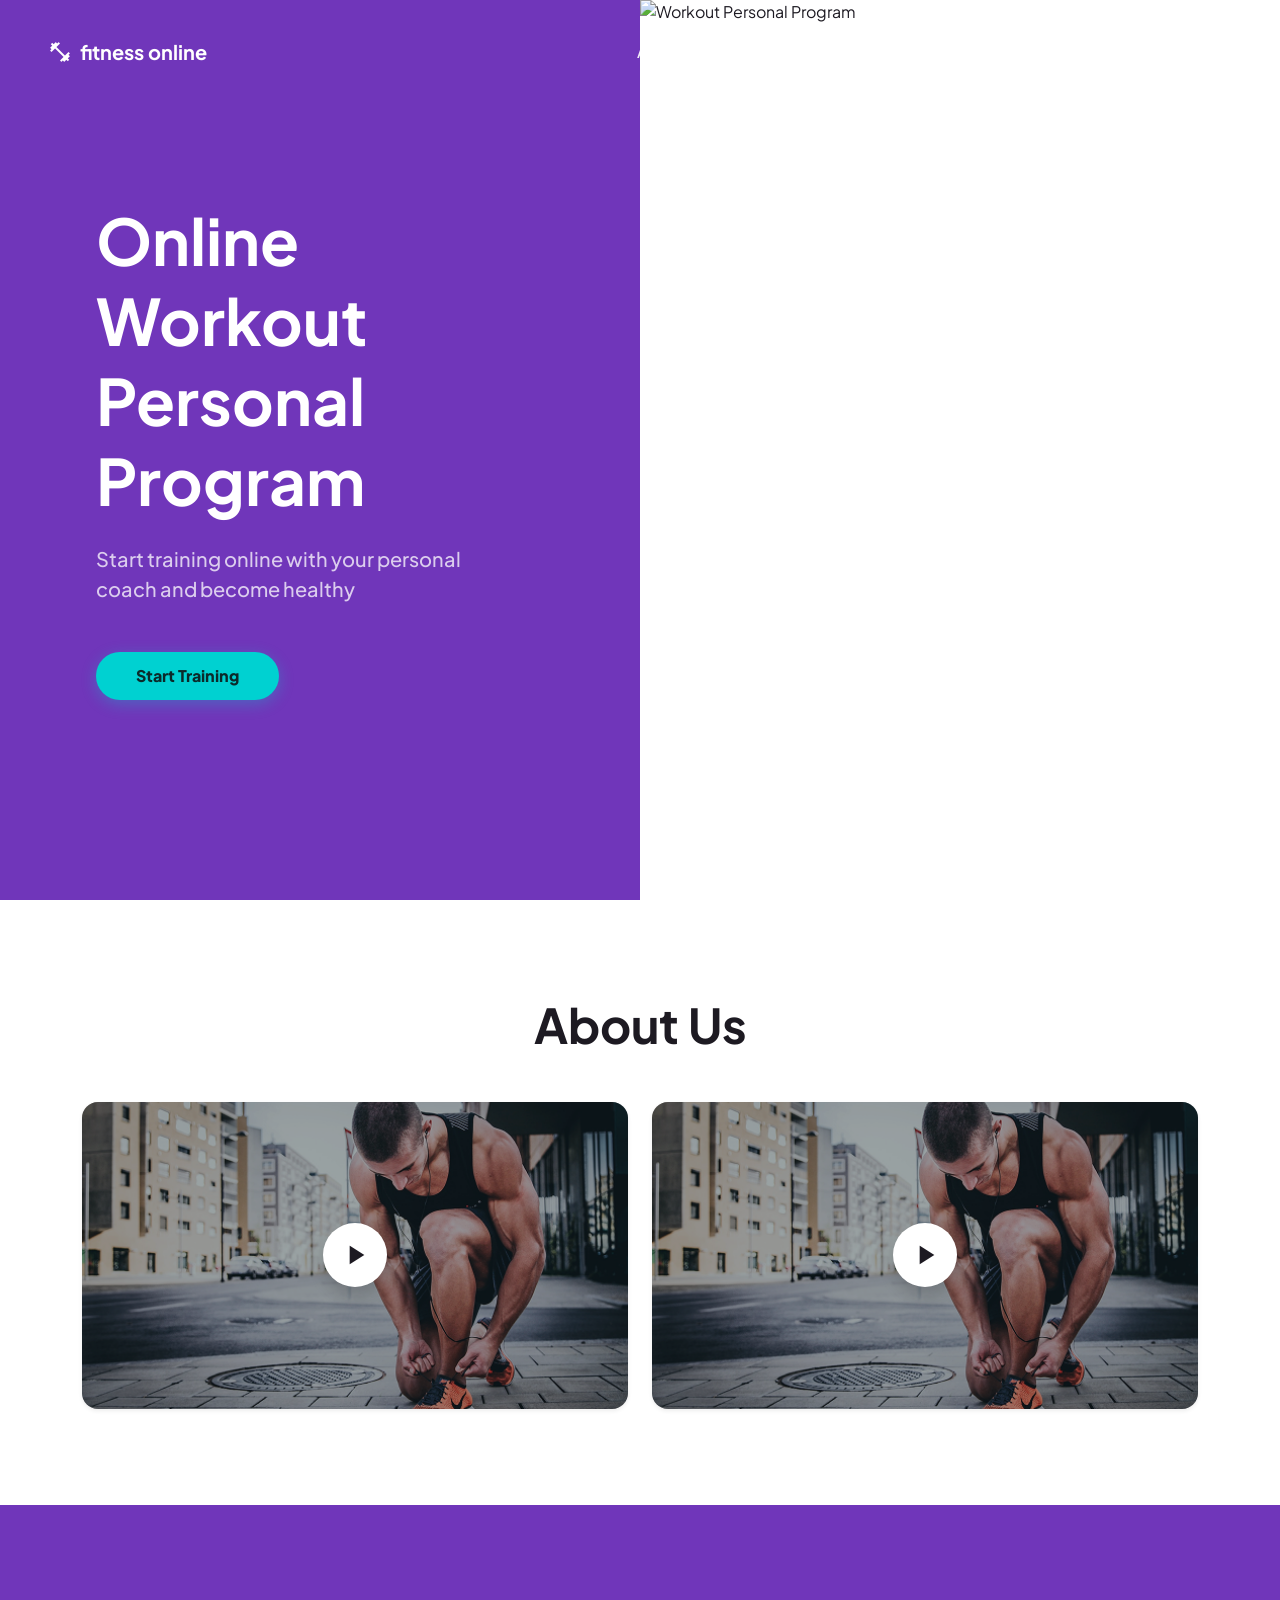
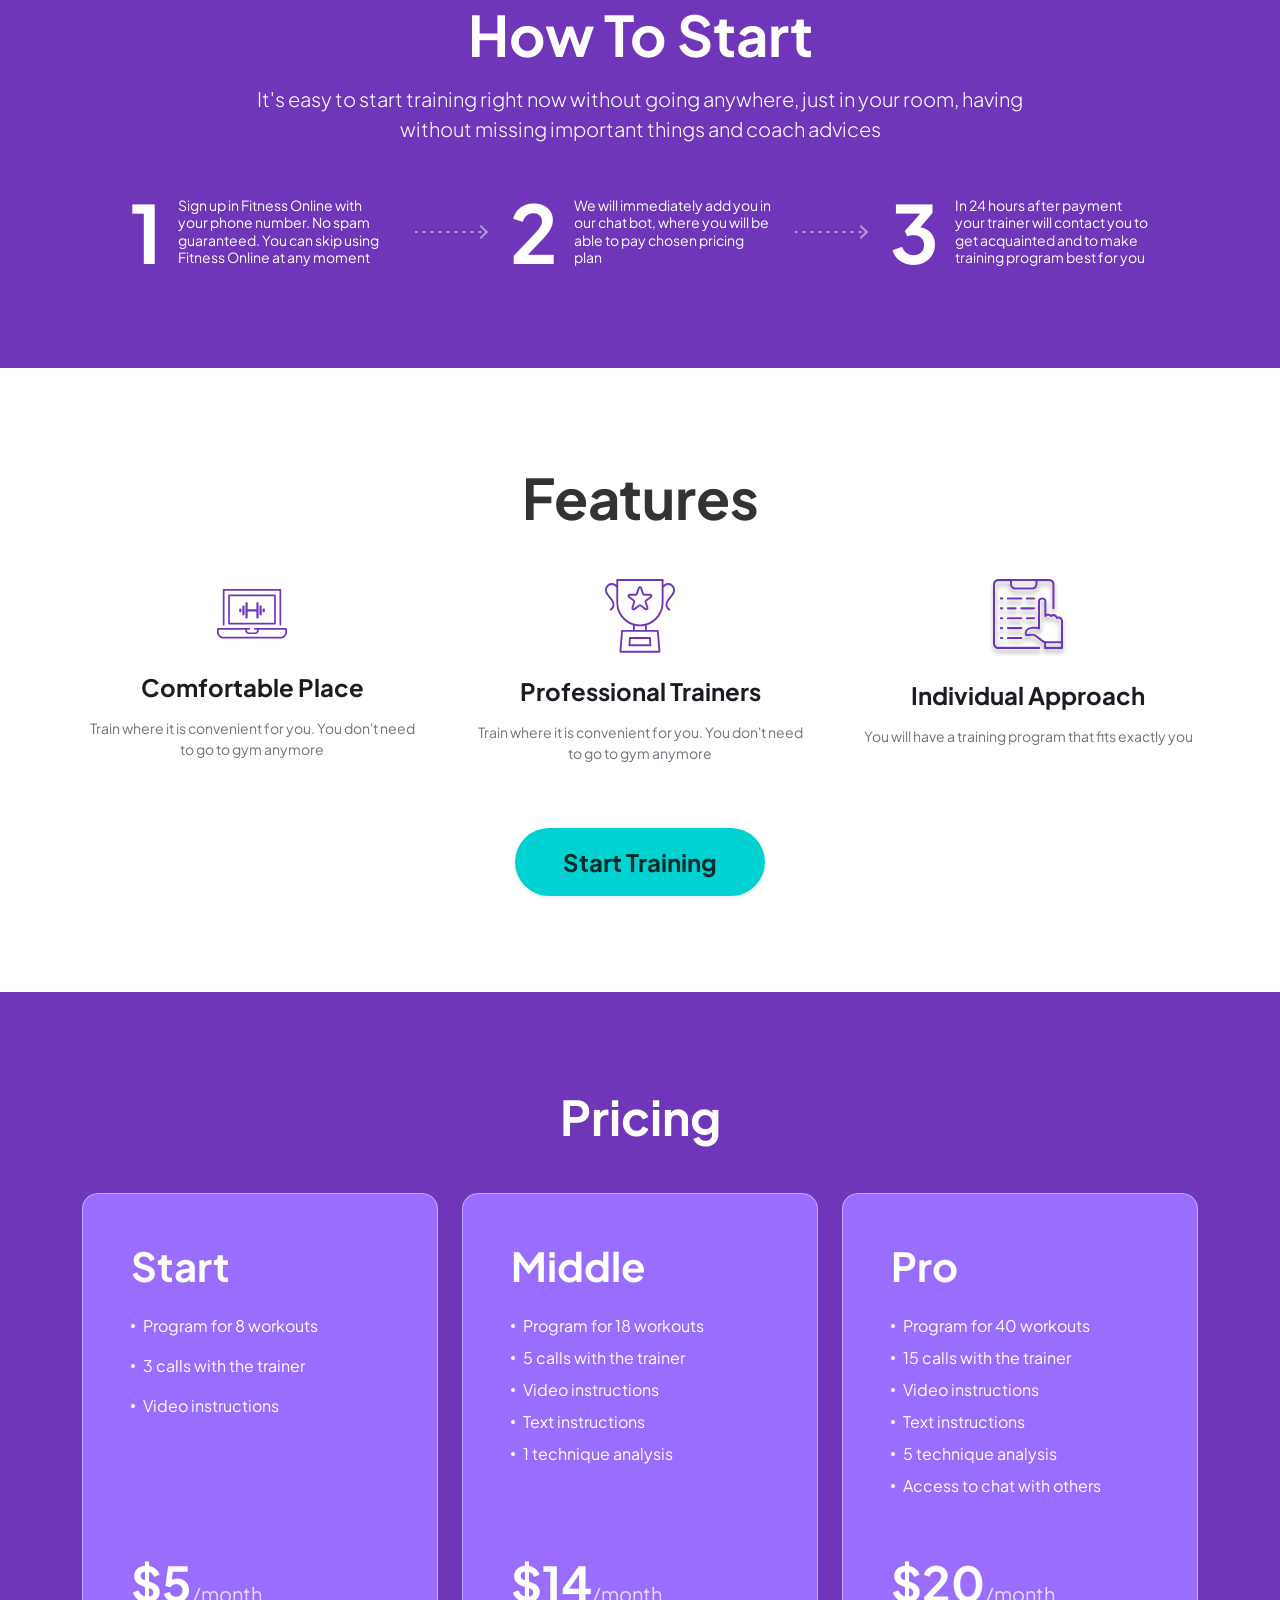
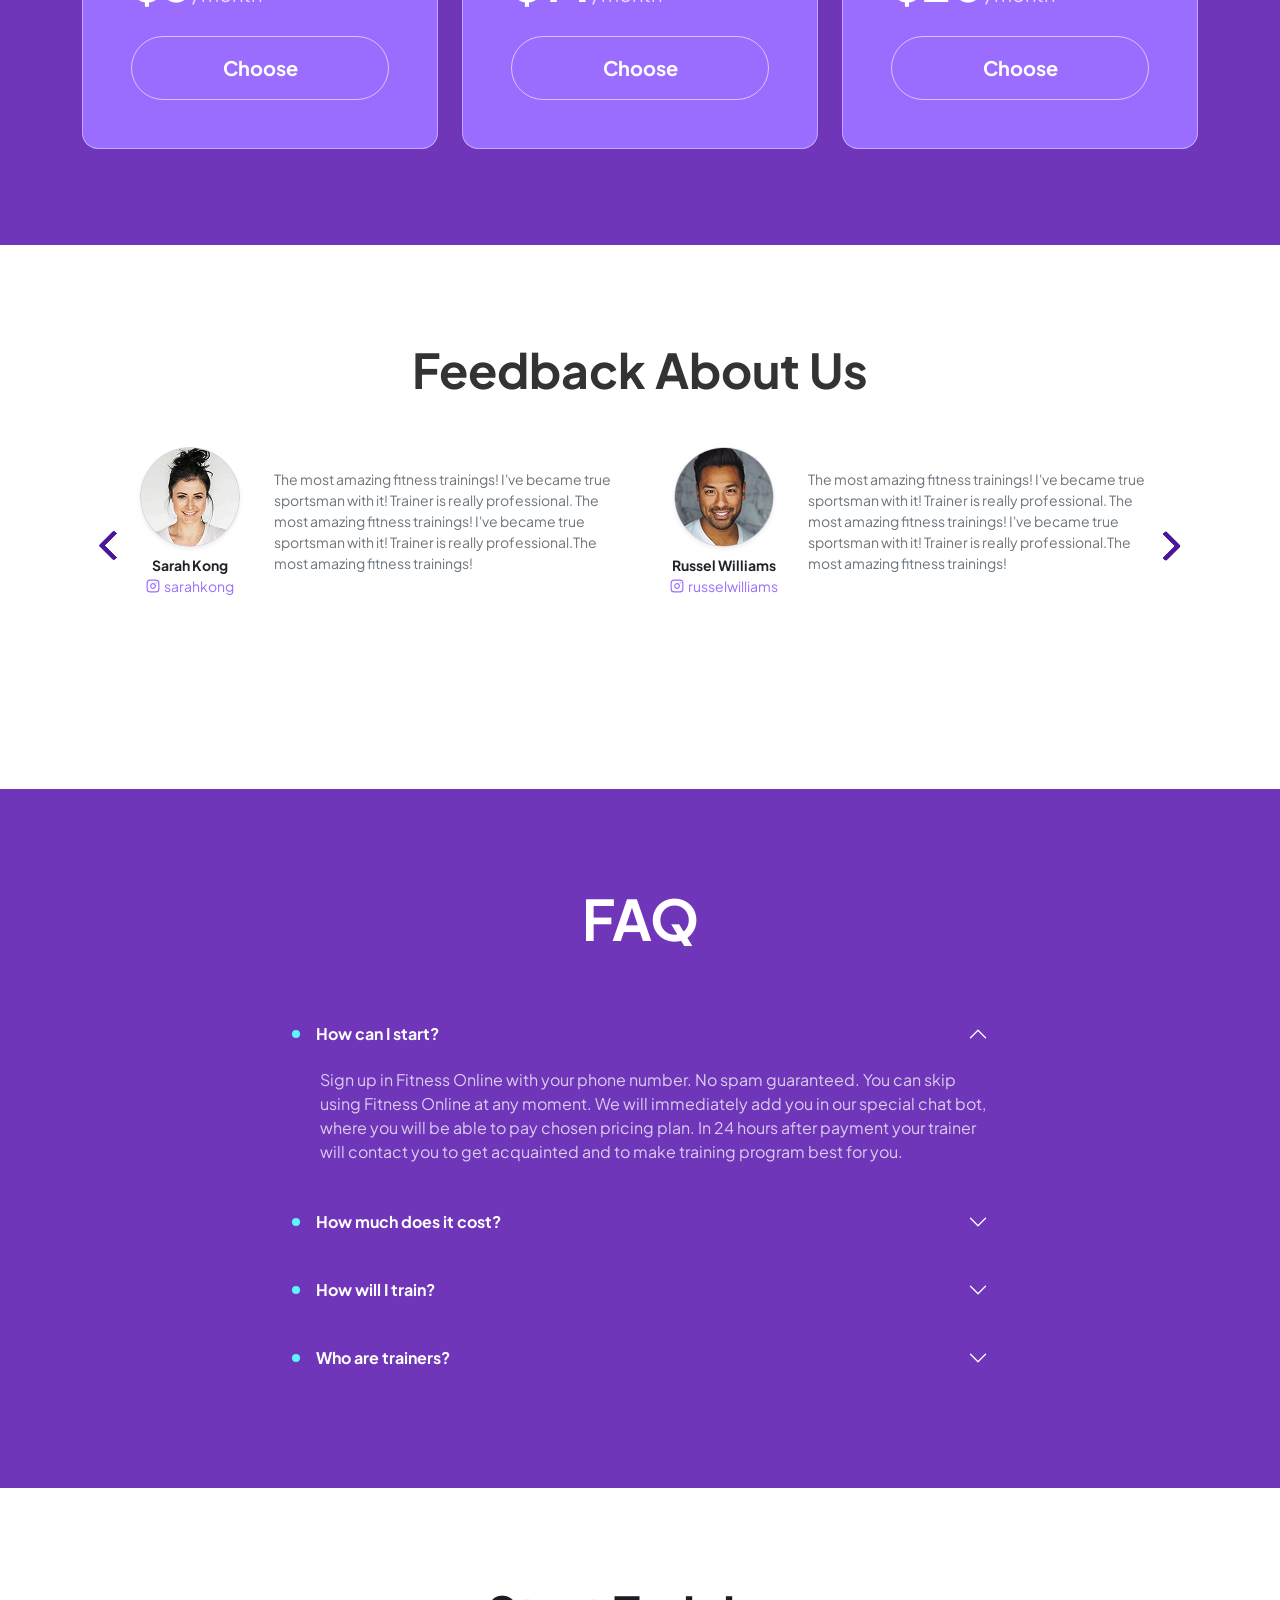
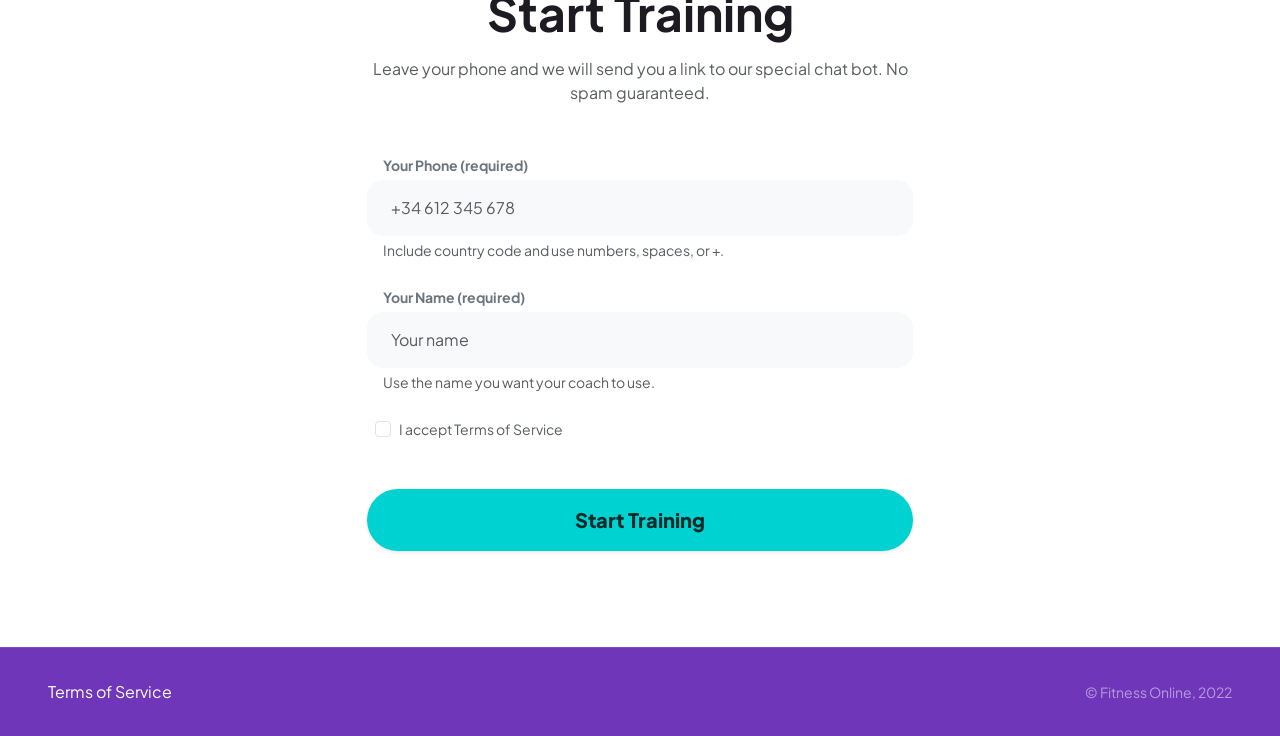
==== commit 361cbc58: "Poniendo mas accesible la web" ====
--- a/index.html
+++ b/index.html
@@ -1,516 +1,1207 @@
-<!DOCTYPE html>
+<!doctype html>
 <html lang="en">
-<head>
-  <meta charset="UTF-8">
-  <meta name="viewport" content="width=device-width, initial-scale=1.0">
-  <title>Fitness Online - Personal Program</title>
-  <link href="https://cdn.jsdelivr.net/npm/bootstrap@5.3.3/dist/css/bootstrap.min.css" rel="stylesheet">
-  <link href="https://fonts.googleapis.com/css2?family=Plus+Jakarta+Sans:wght@400;500;600;700;800&display=swap" rel="stylesheet">
-  <link href="https://fonts.googleapis.com/css2?family=Material+Symbols+Outlined:wght,FILL@100..700,0..1&display=swap" rel="stylesheet">
-  <link rel="stylesheet" href="style.css">
-</head>
-<body>
-  <a class="skip-link" href="#main">Skip to main content</a>
-
-  <nav class="navbar navbar-expand-lg navbar-dark nav-overlay" aria-label="Primary">
-    <div class="container-fluid px-lg-5">
-      <a class="navbar-brand d-flex align-items-center gap-2" href="#">
-        <span class="material-symbols-outlined text-white" aria-hidden="true">fitness_center</span>
-        <span class="fw-bold lowercase tracking-tight">fitness online</span>
-      </a>
-      <button class="navbar-toggler" type="button" data-bs-toggle="collapse" data-bs-target="#navbarNav" aria-controls="navbarNav" aria-expanded="false" aria-label="Toggle navigation">
-        <span class="navbar-toggler-icon"></span>
-      </button>
-      <div class="collapse navbar-collapse justify-content-end" id="navbarNav">
-        <ul class="navbar-nav">
-          <li class="nav-item"><a class="nav-link" href="#about">About Us</a></li>
-          <li class="nav-item"><a class="nav-link" href="#how-to-start">How To Start</a></li>
-          <li class="nav-item"><a class="nav-link" href="#features">Features</a></li>
-          <li class="nav-item"><a class="nav-link" href="#pricing">Pricing</a></li>
-          <li class="nav-item"><a class="nav-link" href="#feedback">Feedback</a></li>
-          <li class="nav-item"><a class="nav-link" href="#faq">FAQ</a></li>
-        </ul>
+  <head>
+    <meta charset="UTF-8" />
+    <meta name="viewport" content="width=device-width, initial-scale=1.0" />
+    <title>Fitness Online - Personal Program</title>
+    <link
+      href="https://cdn.jsdelivr.net/npm/bootstrap@5.3.3/dist/css/bootstrap.min.css"
+      rel="stylesheet"
+    />
+    <link
+      href="https://fonts.googleapis.com/css2?family=Plus+Jakarta+Sans:wght@400;500;600;700;800&display=swap"
+      rel="stylesheet"
+    />
+    <link
+      href="https://fonts.googleapis.com/css2?family=Material+Symbols+Outlined:wght,FILL@100..700,0..1&display=swap"
+      rel="stylesheet"
+    />
+    <link rel="stylesheet" href="style.css" />
+  </head>
+  <body>
+    <a class="skip-link" href="#main">Skip to main content</a>
+
+    <nav
+      class="navbar navbar-expand-lg navbar-dark nav-overlay"
+      aria-label="Primary"
+    >
+      <div class="container-fluid px-lg-5">
+        <a class="navbar-brand d-flex align-items-center gap-2" href="#">
+          <span class="material-symbols-outlined text-white" aria-hidden="true"
+            >fitness_center</span
+          >
+          <span class="fw-bold lowercase tracking-tight">fitness online</span>
+        </a>
+        <button
+          class="navbar-toggler"
+          type="button"
+          data-bs-toggle="collapse"
+          data-bs-target="#navbarNav"
+          aria-controls="navbarNav"
+          aria-expanded="false"
+          aria-label="Toggle navigation"
+        >
+          <span class="navbar-toggler-icon"></span>
+        </button>
+        <div
+          class="collapse navbar-collapse justify-content-end"
+          id="navbarNav"
+        >
+          <ul class="navbar-nav">
+            <li class="nav-item">
+              <a class="nav-link" href="#about">About Us</a>
+            </li>
+            <li class="nav-item">
+              <a class="nav-link" href="#how-to-start">How To Start</a>
+            </li>
+            <li class="nav-item">
+              <a class="nav-link" href="#features">Features</a>
+            </li>
+            <li class="nav-item">
+              <a class="nav-link" href="#pricing">Pricing</a>
+            </li>
+            <li class="nav-item">
+              <a class="nav-link" href="#feedback">Feedback</a>
+            </li>
+            <li class="nav-item"><a class="nav-link" href="#faq">FAQ</a></li>
+          </ul>
+        </div>
       </div>
-    </div>
-  </nav>
-
-  <main id="main">
-  <section class="hero-section" aria-labelledby="hero-title">
-    <div class="hero-content">
-      
-      <div class="mt-5 mt-lg-0">
-        <h1 class="display-3 fw-bolder mb-4 lh-sm" id="hero-title">
-          Online Workout Personal Program
-        </h1>
-        <p class="fs-5 opacity-75 mb-5 fw-medium max-width-400">
-          Start training online with your personal coach and become healthy
-        </p>
-        <a href="#contact" class="btn btn-teal">Start Training</a>
-      </div>
-    </div>
-
-    <div class="hero-image-container">
-      <img src="https://images.unsplash.com/photo-1534438327276-14e5300c3a48?auto=format&fit=crop&q=80&w=1920" class="hero-static-image" alt="Workout Personal Program">
-    </div>
-  </section>
-
-  <section class="py-5 bg-white" id="about" aria-labelledby="about-title">
-    <div class="container py-5">
-      <h2 class="text-center display-5 fw-bold mb-5" id="about-title">About Us</h2>
-      <div class="row g-4 justify-content-center">
-        <div class="col-12 col-md-6">
-          <div class="ratio ratio-16x9 rounded-4 overflow-hidden shadow-sm position-relative">
-            <img src="src/img/imagenAboutUs.png" 
-                 class="object-fit-cover w-100 h-100 transition-transform" alt="About us video preview 1">
-            <div class="position-absolute top-0 start-0 w-100 h-100 d-flex align-items-center justify-content-center bg-dark bg-opacity-25">
-              <div class="bg-white rounded-circle d-flex align-items-center justify-content-center shadow" style="width: 64px; height: 64px;">
-                <span class="material-symbols-outlined text-purple fs-2" style="font-variation-settings: 'FILL' 1" aria-hidden="true">play_arrow</span>
-              </div>
-            </div>
+    </nav>
+
+    <main id="main">
+      <section class="hero-section" aria-labelledby="hero-title">
+        <div class="hero-content">
+          <div class="mt-5 mt-lg-0">
+            <h1 class="display-3 fw-bolder mb-4 lh-sm" id="hero-title">
+              Online Workout Personal Program
+            </h1>
+            <p class="fs-5 opacity-75 mb-5 fw-medium max-width-400">
+              Start training online with your personal coach and become healthy
+            </p>
+            <a href="#contact" class="btn btn-teal">Start Training</a>
           </div>
         </div>
-        <div class="col-12 col-md-6">
-          <div class="ratio ratio-16x9 rounded-4 overflow-hidden shadow-sm position-relative">
-            <img src="src/img/imagenAboutUs.png" 
-                 class="object-fit-cover w-100 h-100 transition-transform" alt="About us video preview 2">
-            <div class="position-absolute top-0 start-0 w-100 h-100 d-flex align-items-center justify-content-center bg-dark bg-opacity-25">
-              <div class="bg-white rounded-circle d-flex align-items-center justify-content-center shadow" style="width: 64px; height: 64px;">
-                <span class="material-symbols-outlined text-purple fs-2" style="font-variation-settings: 'FILL' 1" aria-hidden="true">play_arrow</span>
+
+        <div class="hero-image-container">
+          <img
+            src="https://images.unsplash.com/photo-1534438327276-14e5300c3a48?auto=format&fit=crop&q=80&w=1920"
+            class="hero-static-image"
+            alt="Workout Personal Program"
+          />
+        </div>
+      </section>
+
+      <section class="py-5 bg-white" id="about" aria-labelledby="about-title">
+        <div class="container py-5">
+          <h2 class="text-center display-5 fw-bold mb-5" id="about-title">
+            About Us
+          </h2>
+          <div class="row g-4 justify-content-center">
+            <div class="col-12 col-md-6">
+              <div
+                class="ratio ratio-16x9 rounded-4 overflow-hidden shadow-sm position-relative"
+              >
+                <img
+                  src="src/img/imagenAboutUs.png"
+                  class="object-fit-cover w-100 h-100 transition-transform"
+                  alt="About us video preview 1"
+                />
+                <div
+                  class="position-absolute top-0 start-0 w-100 h-100 d-flex align-items-center justify-content-center bg-dark bg-opacity-25"
+                >
+                  <div
+                    class="bg-white rounded-circle d-flex align-items-center justify-content-center shadow"
+                    style="width: 4rem; height: 4rem"
+                  >
+                    <span
+                      class="material-symbols-outlined text-purple fs-2"
+                      style="font-variation-settings: &quot;FILL&quot; 1"
+                      aria-hidden="true"
+                      >play_arrow</span
+                    >
+                  </div>
+                </div>
+              </div>
+            </div>
+            <div class="col-12 col-md-6">
+              <div
+                class="ratio ratio-16x9 rounded-4 overflow-hidden shadow-sm position-relative"
+              >
+                <img
+                  src="src/img/imagenAboutUs.png"
+                  class="object-fit-cover w-100 h-100 transition-transform"
+                  alt="About us video preview 2"
+                />
+                <div
+                  class="position-absolute top-0 start-0 w-100 h-100 d-flex align-items-center justify-content-center bg-dark bg-opacity-25"
+                >
+                  <div
+                    class="bg-white rounded-circle d-flex align-items-center justify-content-center shadow"
+                    style="width: 4rem; height: 4rem"
+                  >
+                    <span
+                      class="material-symbols-outlined text-purple fs-2"
+                      style="font-variation-settings: &quot;FILL&quot; 1"
+                      aria-hidden="true"
+                      >play_arrow</span
+                    >
+                  </div>
+                </div>
               </div>
             </div>
           </div>
         </div>
-      </div>
-    </div>
-  </section>
-
-  <section class="py-5 text-white" id="how-to-start" style="background-color: var(--brand-purple);" aria-labelledby="how-to-start-title">
-    <div class="container py-5">
-      <div class="text-center mb-5">
-        <h2 class="display-4 fw-bold mb-3" id="how-to-start-title">How To Start</h2>
-        <p class="opacity-90 mx-auto lead" style="max-width: 800px;">It's easy to start training right now without going anywhere, just in your room, having without missing important things and coach advices</p>
-      </div>
-      <div class="row g-4 justify-content-center align-items-center">
-        <div class="col-12 col-md-3">
-          <div class="d-flex align-items-center gap-3">
-            <span class="display-1 fw-bold lh-1">1</span>
-            <p class="small mb-0 lh-sm opacity-90">Sign up in Fitness Online with your phone number. No spam guaranteed. You can skip using Fitness Online at any moment</p>
+      </section>
+
+      <section
+        class="py-5 text-white"
+        id="how-to-start"
+        style="background-color: var(--brand-purple)"
+        aria-labelledby="how-to-start-title"
+      >
+        <div class="container py-5">
+          <div class="text-center mb-5">
+            <h2 class="display-4 fw-bold mb-3" id="how-to-start-title">
+              How To Start
+            </h2>
+            <p class="opacity-90 mx-auto lead" style="max-width: 50rem">
+              It's easy to start training right now without going anywhere, just
+              in your room, having without missing important things and coach
+              advices
+            </p>
+          </div>
+          <div class="row g-4 justify-content-center align-items-center">
+            <div class="col-12 col-md-3">
+              <div class="d-flex align-items-center gap-3">
+                <span class="display-1 fw-bold lh-1">1</span>
+                <p class="small mb-0 lh-sm opacity-90">
+                  Sign up in Fitness Online with your phone number. No spam
+                  guaranteed. You can skip using Fitness Online at any moment
+                </p>
+              </div>
+            </div>
+            <div class="col-md-1 d-none d-md-flex justify-content-center">
+              <div class="step-arrow-dotted"></div>
+            </div>
+            <div class="col-12 col-md-3">
+              <div class="d-flex align-items-center gap-3">
+                <span class="display-1 fw-bold lh-1">2</span>
+                <p class="small mb-0 lh-sm opacity-90">
+                  We will immediately add you in our chat bot, where you will be
+                  able to pay chosen pricing plan
+                </p>
+              </div>
+            </div>
+            <div class="col-md-1 d-none d-md-flex justify-content-center">
+              <div class="step-arrow-dotted"></div>
+            </div>
+            <div class="col-12 col-md-3">
+              <div class="d-flex align-items-center gap-3">
+                <span class="display-1 fw-bold lh-1">3</span>
+                <p class="small mb-0 lh-sm opacity-90">
+                  In 24 hours after payment your trainer will contact you to get
+                  acquainted and to make training program best for you
+                </p>
+              </div>
+            </div>
           </div>
         </div>
-        <div class="col-md-1 d-none d-md-flex justify-content-center">
-          <div class="step-arrow-dotted"></div>
-        </div>
-        <div class="col-12 col-md-3">
-          <div class="d-flex align-items-center gap-3">
-            <span class="display-1 fw-bold lh-1">2</span>
-            <p class="small mb-0 lh-sm opacity-90">We will immediately add you in our chat bot, where you will be able to pay chosen pricing plan</p>
+      </section>
+
+      <section
+        class="py-5 bg-white text-center"
+        id="features"
+        aria-labelledby="features-title"
+      >
+        <div class="container py-5">
+          <h2
+            class="display-4 fw-bold mb-5"
+            style="color: #333"
+            id="features-title"
+          >
+            Features
+          </h2>
+          <div class="row g-5 mb-5 align-items-start">
+            <div class="col-12 col-md-4">
+              <div class="d-flex flex-column align-items-center gap-4">
+                <div class="feature-icon-wrapper" aria-hidden="true">
+                  <img src="src/img/iconoPortatil.svg" alt="" />
+                </div>
+                <div>
+                  <h3 class="h4 fw-bold mb-3">Comfortable Place</h3>
+                  <p class="text-secondary small lh-base">
+                    Train where it is convenient for you. You don't need to go
+                    to gym anymore
+                  </p>
+                </div>
+              </div>
+            </div>
+            <div class="col-12 col-md-4">
+              <div class="d-flex flex-column align-items-center gap-4">
+                <div class="feature-icon-wrapper" aria-hidden="true">
+                  <img src="src/img/iconoTrofeo.svg" alt="" />
+                </div>
+                <div>
+                  <h3 class="h4 fw-bold mb-3">Professional Trainers</h3>
+                  <p class="text-secondary small lh-base">
+                    Train where it is convenient for you. You don't need to go
+                    to gym anymore
+                  </p>
+                </div>
+              </div>
+            </div>
+            <div class="col-12 col-md-4">
+              <div class="d-flex flex-column align-items-center gap-4">
+                <div class="feature-icon-wrapper" aria-hidden="true">
+                  <img src="src/img/iconoLista.svg" alt="" />
+                </div>
+                <div>
+                  <h3 class="h4 fw-bold mb-3">Individual Approach</h3>
+                  <p class="text-secondary small lh-base">
+                    You will have a training program that fits exactly you
+                  </p>
+                </div>
+              </div>
+            </div>
+          </div>
+          <div class="mt-5">
+            <a
+              href="#contact"
+              class="btn btn-teal rounded-pill px-5 py-3 fw-bold fs-4 shadow-sm"
+              >Start Training</a
+            >
           </div>
         </div>
-        <div class="col-md-1 d-none d-md-flex justify-content-center">
-          <div class="step-arrow-dotted"></div>
-        </div>
-        <div class="col-12 col-md-3">
-          <div class="d-flex align-items-center gap-3">
-            <span class="display-1 fw-bold lh-1">3</span>
-            <p class="small mb-0 lh-sm opacity-90">In 24 hours after payment your trainer will contact you to get acquainted and to make training program best for you</p>
+      </section>
+
+      <section
+        class="py-5 text-white"
+        id="pricing"
+        style="background-color: var(--brand-purple)"
+        aria-labelledby="pricing-title"
+      >
+        <div class="container py-5">
+          <h2 class="text-center display-5 fw-bold mb-5" id="pricing-title">
+            Pricing
+          </h2>
+          <div class="row g-4 justify-content-center">
+            <div class="col-12 col-md-4">
+              <div
+                class="card pricing-card h-100 rounded-4 p-4 p-lg-5 d-flex flex-column text-white border-white border-opacity-50"
+              >
+                <h3 class="display-6 fw-bold mb-4">Start</h3>
+                <ul class="list-unstyled mb-5 flex-grow-1 opacity-90">
+                  <li class="mb-3 d-flex align-items-center gap-2">
+                    <span class="dot-bullet"></span> Program for 8 workouts
+                  </li>
+                  <li class="mb-3 d-flex align-items-center gap-2">
+                    <span class="dot-bullet"></span> 3 calls with the trainer
+                  </li>
+                  <li class="mb-3 d-flex align-items-center gap-2">
+                    <span class="dot-bullet"></span> Video instructions
+                  </li>
+                </ul>
+                <div class="display-5 fw-bold mb-4">
+                  $5<span class="fs-5 fw-normal opacity-75">/month</span>
+                </div>
+                <button
+                  class="btn btn-outline-light rounded-pill py-3 fw-bold fs-5"
+                  aria-label="Choose Start plan"
+                >
+                  Choose
+                </button>
+              </div>
+            </div>
+            <div class="col-12 col-md-4">
+              <div
+                class="card pricing-card h-100 rounded-4 p-4 p-lg-5 d-flex flex-column text-white border-white border-opacity-50"
+              >
+                <h3 class="display-6 fw-bold mb-4">Middle</h3>
+                <ul class="list-unstyled mb-5 flex-grow-1 opacity-90">
+                  <li class="mb-2 d-flex align-items-center gap-2">
+                    <span class="dot-bullet"></span> Program for 18 workouts
+                  </li>
+                  <li class="mb-2 d-flex align-items-center gap-2">
+                    <span class="dot-bullet"></span> 5 calls with the trainer
+                  </li>
+                  <li class="mb-2 d-flex align-items-center gap-2">
+                    <span class="dot-bullet"></span> Video instructions
+                  </li>
+                  <li class="mb-2 d-flex align-items-center gap-2">
+                    <span class="dot-bullet"></span> Text instructions
+                  </li>
+                  <li class="mb-2 d-flex align-items-center gap-2">
+                    <span class="dot-bullet"></span> 1 technique analysis
+                  </li>
+                </ul>
+                <div class="display-5 fw-bold mb-4">
+                  $14<span class="fs-5 fw-normal opacity-75">/month</span>
+                </div>
+                <button
+                  class="btn btn-outline-light rounded-pill py-3 fw-bold fs-5"
+                  aria-label="Choose Middle plan"
+                >
+                  Choose
+                </button>
+              </div>
+            </div>
+            <div class="col-12 col-md-4">
+              <div
+                class="card pricing-card h-100 rounded-4 p-4 p-lg-5 d-flex flex-column text-white border-white border-opacity-50"
+              >
+                <h3 class="display-6 fw-bold mb-4">Pro</h3>
+                <ul class="list-unstyled mb-5 flex-grow-1 opacity-90">
+                  <li class="mb-2 d-flex align-items-center gap-2">
+                    <span class="dot-bullet"></span> Program for 40 workouts
+                  </li>
+                  <li class="mb-2 d-flex align-items-center gap-2">
+                    <span class="dot-bullet"></span> 15 calls with the trainer
+                  </li>
+                  <li class="mb-2 d-flex align-items-center gap-2">
+                    <span class="dot-bullet"></span> Video instructions
+                  </li>
+                  <li class="mb-2 d-flex align-items-center gap-2">
+                    <span class="dot-bullet"></span> Text instructions
+                  </li>
+                  <li class="mb-2 d-flex align-items-center gap-2">
+                    <span class="dot-bullet"></span> 5 technique analysis
+                  </li>
+                  <li class="mb-2 d-flex align-items-center gap-2">
+                    <span class="dot-bullet"></span> Access to chat with others
+                  </li>
+                </ul>
+                <div class="display-5 fw-bold mb-4">
+                  $20<span class="fs-5 fw-normal opacity-75">/month</span>
+                </div>
+                <button
+                  class="btn btn-outline-light rounded-pill py-3 fw-bold fs-5"
+                  aria-label="Choose Pro plan"
+                >
+                  Choose
+                </button>
+              </div>
+            </div>
           </div>
         </div>
-      </div>
-    </div>
-  </section>
-
-  <section class="py-5 bg-white text-center" id="features" aria-labelledby="features-title">
-    <div class="container py-5">
-      <h2 class="display-4 fw-bold mb-5" style="color: #333;" id="features-title">Features</h2>
-      <div class="row g-5 mb-5 align-items-start">
-        <div class="col-12 col-md-4">
-          <div class="d-flex flex-column align-items-center gap-4">
-            <div class="feature-icon-wrapper">
-              <img src="src/img/iconoPortatil.svg" alt="Laptop icon">
-            </div>
-            <div>
-              <h3 class="h4 fw-bold mb-3">Comfortable Place</h3>
-              <p class="text-secondary small lh-base">Train where it is convenient for you. You don't need to go to gym anymore</p>
-            </div>
+      </section>
+
+      <section
+        class="py-5 bg-white"
+        id="feedback"
+        aria-labelledby="feedback-title"
+      >
+        <div class="container py-5">
+          <h2
+            class="text-center display-5 fw-bold mb-5"
+            style="color: #333"
+            id="feedback-title"
+          >
+            Feedback About Us
+          </h2>
+
+          <div
+            id="feedbackCarouselMobile"
+            class="carousel slide feedback-carousel d-lg-none"
+            data-bs-interval="false"
+            aria-roledescription="carousel"
+            aria-label="Testimonials"
+          >
+            <div class="carousel-inner">
+              <div class="carousel-item active">
+                <div class="px-4">
+                  <div class="d-flex align-items-center gap-4">
+                    <div
+                      class="text-center"
+                      style="flex-shrink: 0; width: 6.875rem"
+                    >
+                      <img
+                        src="src/img/SarahKong.png"
+                        alt="Sarah Kong"
+                        class="rounded-circle mb-2 shadow-sm"
+                        style="
+                          width: 5.625rem;
+                          height: 5.625rem;
+                          object-fit: cover;
+                        "
+                      />
+                      <div class="fw-bold small text-dark">Sarah Kong</div>
+                      <div
+                        class="small d-flex align-items-center justify-content-center gap-1"
+                        style="color: #9b6dff"
+                      >
+                        <svg
+                          width="14"
+                          height="14"
+                          viewBox="0 0 24 24"
+                          fill="none"
+                          stroke="currentColor"
+                          stroke-width="2"
+                          stroke-linecap="round"
+                          stroke-linejoin="round"
+                          aria-hidden="true"
+                          focusable="false"
+                        >
+                          <rect
+                            x="2"
+                            y="2"
+                            width="20"
+                            height="20"
+                            rx="5"
+                            ry="5"
+                          ></rect>
+                          <path
+                            d="M16 11.37A4 4 0 1 1 12.63 8 4 4 0 0 1 16 11.37z"
+                          ></path>
+                          <line x1="17.5" y1="6.5" x2="17.51" y2="6.5"></line>
+                        </svg>
+                        sarahkong
+                      </div>
+                    </div>
+                    <div class="text-secondary small lh-base">
+                      The most amazing fitness trainings! I've became true
+                      sportsman with it! Trainer is really professional. The
+                      most amazing fitness trainings! I've became true sportsman
+                      with it! Trainer is really professional.The most amazing
+                      fitness trainings!
+                    </div>
+                  </div>
+                </div>
+              </div>
+              <div class="carousel-item">
+                <div class="px-4">
+                  <div class="d-flex align-items-center gap-4">
+                    <div
+                      class="text-center"
+                      style="flex-shrink: 0; width: 6.875rem"
+                    >
+                      <img
+                        src="src/img/russelWilliams.png"
+                        alt="Russel Williams"
+                        class="rounded-circle mb-2 shadow-sm"
+                        style="
+                          width: 5.625rem;
+                          height: 5.625rem;
+                          object-fit: cover;
+                        "
+                      />
+                      <div class="fw-bold small text-dark">Russel Williams</div>
+                      <div
+                        class="small d-flex align-items-center justify-content-center gap-1"
+                        style="color: #9b6dff"
+                      >
+                        <svg
+                          width="14"
+                          height="14"
+                          viewBox="0 0 24 24"
+                          fill="none"
+                          stroke="currentColor"
+                          stroke-width="2"
+                          stroke-linecap="round"
+                          stroke-linejoin="round"
+                          aria-hidden="true"
+                          focusable="false"
+                        >
+                          <rect
+                            x="2"
+                            y="2"
+                            width="20"
+                            height="20"
+                            rx="5"
+                            ry="5"
+                          ></rect>
+                          <path
+                            d="M16 11.37A4 4 0 1 1 12.63 8 4 4 0 0 1 16 11.37z"
+                          ></path>
+                          <line x1="17.5" y1="6.5" x2="17.51" y2="6.5"></line>
+                        </svg>
+                        russelwilliams
+                      </div>
+                    </div>
+                    <div class="text-secondary small lh-base">
+                      The most amazing fitness trainings! I've became true
+                      sportsman with it! Trainer is really professional. The
+                      most amazing fitness trainings! I've became true sportsman
+                      with it! Trainer is really professional.The most amazing
+                      fitness trainings!
+                    </div>
+                  </div>
+                </div>
+              </div>
+              <div class="carousel-item">
+                <div class="px-4">
+                  <div class="d-flex align-items-center gap-4">
+                    <div
+                      class="text-center"
+                      style="flex-shrink: 0; width: 6.875rem"
+                    >
+                      <img
+                        src="https://images.unsplash.com/photo-1438761681033-6461ffad8d80?auto=format&fit=crop&q=80&w=200"
+                        alt="Elena Rodriguez"
+                        class="rounded-circle mb-2 shadow-sm"
+                        style="
+                          width: 5.625rem;
+                          height: 5.625rem;
+                          object-fit: cover;
+                        "
+                      />
+                      <div class="fw-bold small text-dark">Elena Rodriguez</div>
+                      <div
+                        class="small d-flex align-items-center justify-content-center gap-1"
+                        style="color: #9b6dff"
+                      >
+                        <svg
+                          width="14"
+                          height="14"
+                          viewBox="0 0 24 24"
+                          fill="none"
+                          stroke="currentColor"
+                          stroke-width="2"
+                          stroke-linecap="round"
+                          stroke-linejoin="round"
+                          aria-hidden="true"
+                          focusable="false"
+                        >
+                          <rect
+                            x="2"
+                            y="2"
+                            width="20"
+                            height="20"
+                            rx="5"
+                            ry="5"
+                          ></rect>
+                          <path
+                            d="M16 11.37A4 4 0 1 1 12.63 8 4 4 0 0 1 16 11.37z"
+                          ></path>
+                          <line x1="17.5" y1="6.5" x2="17.51" y2="6.5"></line>
+                        </svg>
+                        elenarod
+                      </div>
+                    </div>
+                    <div class="text-secondary small lh-base">
+                      Excellent program! I can see the results after just two
+                      weeks. Highly recommended for busy professionals.
+                      Excellent program! I can see the results after just two
+                      weeks.
+                    </div>
+                  </div>
+                </div>
+              </div>
+              <div class="carousel-item">
+                <div class="px-4">
+                  <div class="d-flex align-items-center gap-4">
+                    <div
+                      class="text-center"
+                      style="flex-shrink: 0; width: 6.875rem"
+                    >
+                      <img
+                        src="https://images.unsplash.com/photo-1500648767791-00dcc994a43e?auto=format&fit=crop&q=80&w=200"
+                        alt="Mark Thompson"
+                        class="rounded-circle mb-2 shadow-sm"
+                        style="
+                          width: 5.625rem;
+                          height: 5.625rem;
+                          object-fit: cover;
+                        "
+                      />
+                      <div class="fw-bold small text-dark">Mark Thompson</div>
+                      <div
+                        class="small d-flex align-items-center justify-content-center gap-1"
+                        style="color: #9b6dff"
+                      >
+                        <svg
+                          width="14"
+                          height="14"
+                          viewBox="0 0 24 24"
+                          fill="none"
+                          stroke="currentColor"
+                          stroke-width="2"
+                          stroke-linecap="round"
+                          stroke-linejoin="round"
+                          aria-hidden="true"
+                          focusable="false"
+                        >
+                          <rect
+                            x="2"
+                            y="2"
+                            width="20"
+                            height="20"
+                            rx="5"
+                            ry="5"
+                          ></rect>
+                          <path
+                            d="M16 11.37A4 4 0 1 1 12.63 8 4 4 0 0 1 16 11.37z"
+                          ></path>
+                          <line x1="17.5" y1="6.5" x2="17.51" y2="6.5"></line>
+                        </svg>
+                        mthompson
+                      </div>
+                    </div>
+                    <div class="text-secondary small lh-base">
+                      The trainer is always available for questions. The video
+                      instructions are very clear and easy to follow. The
+                      trainer is always available for questions.
+                    </div>
+                  </div>
+                </div>
+              </div>
+            </div>
+            <button
+              class="carousel-control-prev"
+              type="button"
+              data-bs-target="#feedbackCarouselMobile"
+              data-bs-slide="prev"
+            >
+              <span
+                class="carousel-control-prev-icon"
+                aria-hidden="true"
+              ></span>
+              <span class="visually-hidden">Previous</span>
+            </button>
+            <button
+              class="carousel-control-next"
+              type="button"
+              data-bs-target="#feedbackCarouselMobile"
+              data-bs-slide="next"
+            >
+              <span
+                class="carousel-control-next-icon"
+                aria-hidden="true"
+              ></span>
+              <span class="visually-hidden">Next</span>
+            </button>
+          </div>
+
+          <div
+            id="feedbackCarouselDesktop"
+            class="carousel slide feedback-carousel d-none d-lg-block"
+            data-bs-interval="false"
+            aria-roledescription="carousel"
+            aria-label="Testimonials"
+          >
+            <div class="carousel-inner">
+              <div class="carousel-item active">
+                <div class="row g-5 px-5">
+                  <div class="col-6">
+                    <div class="d-flex align-items-center gap-4">
+                      <div
+                        class="text-center"
+                        style="flex-shrink: 0; width: 7.5rem"
+                      >
+                        <img
+                          src="src/img/SarahKong.png"
+                          alt="Sarah Kong"
+                          class="rounded-circle mb-2 shadow-sm"
+                          style="
+                            width: 6.25rem;
+                            height: 6.25rem;
+                            object-fit: cover;
+                          "
+                        />
+                        <div class="fw-bold small text-dark">Sarah Kong</div>
+                        <div
+                          class="small d-flex align-items-center justify-content-center gap-1"
+                          style="color: #9b6dff"
+                        >
+                          <svg
+                            width="14"
+                            height="14"
+                            viewBox="0 0 24 24"
+                            fill="none"
+                            stroke="currentColor"
+                            stroke-width="2"
+                            stroke-linecap="round"
+                            stroke-linejoin="round"
+                            aria-hidden="true"
+                            focusable="false"
+                          >
+                            <rect
+                              x="2"
+                              y="2"
+                              width="20"
+                              height="20"
+                              rx="5"
+                              ry="5"
+                            ></rect>
+                            <path
+                              d="M16 11.37A4 4 0 1 1 12.63 8 4 4 0 0 1 16 11.37z"
+                            ></path>
+                            <line x1="17.5" y1="6.5" x2="17.51" y2="6.5"></line>
+                          </svg>
+                          sarahkong
+                        </div>
+                      </div>
+                      <div class="text-secondary small lh-base">
+                        The most amazing fitness trainings! I've became true
+                        sportsman with it! Trainer is really professional. The
+                        most amazing fitness trainings! I've became true
+                        sportsman with it! Trainer is really professional.The
+                        most amazing fitness trainings!
+                      </div>
+                    </div>
+                  </div>
+                  <div class="col-6">
+                    <div class="d-flex align-items-center gap-4">
+                      <div
+                        class="text-center"
+                        style="flex-shrink: 0; width: 7.5rem"
+                      >
+                        <img
+                          src="src/img/russelWilliams.png"
+                          alt="Russel Williams"
+                          class="rounded-circle mb-2 shadow-sm"
+                          style="
+                            width: 6.25rem;
+                            height: 6.25rem;
+                            object-fit: cover;
+                          "
+                        />
+                        <div class="fw-bold small text-dark">
+                          Russel Williams
+                        </div>
+                        <div
+                          class="small d-flex align-items-center justify-content-center gap-1"
+                          style="color: #9b6dff"
+                        >
+                          <svg
+                            width="14"
+                            height="14"
+                            viewBox="0 0 24 24"
+                            fill="none"
+                            stroke="currentColor"
+                            stroke-width="2"
+                            stroke-linecap="round"
+                            stroke-linejoin="round"
+                            aria-hidden="true"
+                            focusable="false"
+                          >
+                            <rect
+                              x="2"
+                              y="2"
+                              width="20"
+                              height="20"
+                              rx="5"
+                              ry="5"
+                            ></rect>
+                            <path
+                              d="M16 11.37A4 4 0 1 1 12.63 8 4 4 0 0 1 16 11.37z"
+                            ></path>
+                            <line x1="17.5" y1="6.5" x2="17.51" y2="6.5"></line>
+                          </svg>
+                          russelwilliams
+                        </div>
+                      </div>
+                      <div class="text-secondary small lh-base">
+                        The most amazing fitness trainings! I've became true
+                        sportsman with it! Trainer is really professional. The
+                        most amazing fitness trainings! I've became true
+                        sportsman with it! Trainer is really professional.The
+                        most amazing fitness trainings!
+                      </div>
+                    </div>
+                  </div>
+                </div>
+              </div>
+              <div class="carousel-item">
+                <div class="row g-5 px-5">
+                  <div class="col-6">
+                    <div class="d-flex align-items-center gap-4">
+                      <div
+                        class="text-center"
+                        style="flex-shrink: 0; width: 7.5rem"
+                      >
+                        <img
+                          src="https://images.unsplash.com/photo-1438761681033-6461ffad8d80?auto=format&fit=crop&q=80&w=200"
+                          alt="Elena Rodriguez"
+                          class="rounded-circle mb-2 shadow-sm"
+                          style="
+                            width: 6.25rem;
+                            height: 6.25rem;
+                            object-fit: cover;
+                          "
+                        />
+                        <div class="fw-bold small text-dark">
+                          Elena Rodriguez
+                        </div>
+                        <div
+                          class="small d-flex align-items-center justify-content-center gap-1"
+                          style="color: #9b6dff"
+                        >
+                          <svg
+                            width="14"
+                            height="14"
+                            viewBox="0 0 24 24"
+                            fill="none"
+                            stroke="currentColor"
+                            stroke-width="2"
+                            stroke-linecap="round"
+                            stroke-linejoin="round"
+                            aria-hidden="true"
+                            focusable="false"
+                          >
+                            <rect
+                              x="2"
+                              y="2"
+                              width="20"
+                              height="20"
+                              rx="5"
+                              ry="5"
+                            ></rect>
+                            <path
+                              d="M16 11.37A4 4 0 1 1 12.63 8 4 4 0 0 1 16 11.37z"
+                            ></path>
+                            <line x1="17.5" y1="6.5" x2="17.51" y2="6.5"></line>
+                          </svg>
+                          elenarod
+                        </div>
+                      </div>
+                      <div class="text-secondary small lh-base">
+                        Excellent program! I can see the results after just two
+                        weeks. Highly recommended for busy professionals.
+                        Excellent program! I can see the results after just two
+                        weeks.
+                      </div>
+                    </div>
+                  </div>
+                  <div class="col-6">
+                    <div class="d-flex align-items-center gap-4">
+                      <div
+                        class="text-center"
+                        style="flex-shrink: 0; width: 7.5rem"
+                      >
+                        <img
+                          src="https://images.unsplash.com/photo-1500648767791-00dcc994a43e?auto=format&fit=crop&q=80&w=200"
+                          alt="Mark Thompson"
+                          class="rounded-circle mb-2 shadow-sm"
+                          style="
+                            width: 6.25rem;
+                            height: 6.25rem;
+                            object-fit: cover;
+                          "
+                        />
+                        <div class="fw-bold small text-dark">Mark Thompson</div>
+                        <div
+                          class="small d-flex align-items-center justify-content-center gap-1"
+                          style="color: #9b6dff"
+                        >
+                          <svg
+                            width="14"
+                            height="14"
+                            viewBox="0 0 24 24"
+                            fill="none"
+                            stroke="currentColor"
+                            stroke-width="2"
+                            stroke-linecap="round"
+                            stroke-linejoin="round"
+                            aria-hidden="true"
+                            focusable="false"
+                          >
+                            <rect
+                              x="2"
+                              y="2"
+                              width="20"
+                              height="20"
+                              rx="5"
+                              ry="5"
+                            ></rect>
+                            <path
+                              d="M16 11.37A4 4 0 1 1 12.63 8 4 4 0 0 1 16 11.37z"
+                            ></path>
+                            <line x1="17.5" y1="6.5" x2="17.51" y2="6.5"></line>
+                          </svg>
+                          mthompson
+                        </div>
+                      </div>
+                      <div class="text-secondary small lh-base">
+                        The trainer is always available for questions. The video
+                        instructions are very clear and easy to follow. The
+                        trainer is always available for questions.
+                      </div>
+                    </div>
+                  </div>
+                </div>
+              </div>
+            </div>
+            <button
+              class="carousel-control-prev"
+              type="button"
+              data-bs-target="#feedbackCarouselDesktop"
+              data-bs-slide="prev"
+            >
+              <span
+                class="carousel-control-prev-icon"
+                aria-hidden="true"
+              ></span>
+              <span class="visually-hidden">Previous</span>
+            </button>
+            <button
+              class="carousel-control-next"
+              type="button"
+              data-bs-target="#feedbackCarouselDesktop"
+              data-bs-slide="next"
+            >
+              <span
+                class="carousel-control-next-icon"
+                aria-hidden="true"
+              ></span>
+              <span class="visually-hidden">Next</span>
+            </button>
           </div>
         </div>
-        <div class="col-12 col-md-4">
-          <div class="d-flex flex-column align-items-center gap-4">
-            <div class="feature-icon-wrapper">
-              <img src="src/img/iconoTrofeo.svg" alt="Trophy icon">
-            </div>
-            <div>
-              <h3 class="h4 fw-bold mb-3">Professional Trainers</h3>
-              <p class="text-secondary small lh-base">Train where it is convenient for you. You don't need to go to gym anymore</p>
+      </section>
+
+      <section
+        class="py-5 text-white"
+        id="faq"
+        style="background-color: var(--brand-purple)"
+        aria-labelledby="faq-title"
+      >
+        <div class="container py-5">
+          <div class="row justify-content-center">
+            <div class="col-12 col-lg-8">
+              <h2 class="display-4 fw-bold text-center mb-5" id="faq-title">
+                FAQ
+              </h2>
+              <div class="accordion accordion-flush" id="faqAccordion">
+                <div class="accordion-item bg-transparent border-0">
+                  <h3 class="accordion-header">
+                    <button
+                      class="accordion-button bg-transparent text-white shadow-none fw-bold py-4"
+                      type="button"
+                      data-bs-toggle="collapse"
+                      data-bs-target="#faq1"
+                    >
+                      <span
+                        class="d-inline-block rounded-circle me-3"
+                        style="
+                          width: 0.5rem;
+                          height: 0.5rem;
+                          background-color: var(--brand-teal-light);
+                        "
+                      ></span>
+                      How can I start?
+                    </button>
+                  </h3>
+                  <div
+                    id="faq1"
+                    class="accordion-collapse collapse show"
+                    data-bs-parent="#faqAccordion"
+                  >
+                    <div
+                      class="accordion-body text-white text-opacity-75 pt-0 pb-4 ps-5"
+                    >
+                      Sign up in Fitness Online with your phone number. No spam
+                      guaranteed. You can skip using Fitness Online at any
+                      moment. We will immediately add you in our special chat
+                      bot, where you will be able to pay chosen pricing plan. In
+                      24 hours after payment your trainer will contact you to
+                      get acquainted and to make training program best for you.
+                    </div>
+                  </div>
+                </div>
+                <div class="accordion-item bg-transparent border-0">
+                  <h3 class="accordion-header">
+                    <button
+                      class="accordion-button collapsed bg-transparent text-white shadow-none fw-bold py-4"
+                      type="button"
+                      data-bs-toggle="collapse"
+                      data-bs-target="#faq2"
+                    >
+                      <span
+                        class="d-inline-block rounded-circle me-3"
+                        style="
+                          width: 0.5rem;
+                          height: 0.5rem;
+                          background-color: var(--brand-teal-light);
+                        "
+                      ></span>
+                      How much does it cost?
+                    </button>
+                  </h3>
+                  <div
+                    id="faq2"
+                    class="accordion-collapse collapse"
+                    data-bs-parent="#faqAccordion"
+                  >
+                    <div
+                      class="accordion-body text-white text-opacity-75 pt-0 pb-4 ps-5"
+                    >
+                      We offer three flexible plans starting from just $5/month.
+                      You can choose the one that fits your goals and budget
+                      best.
+                    </div>
+                  </div>
+                </div>
+                <div class="accordion-item bg-transparent border-0">
+                  <h3 class="accordion-header">
+                    <button
+                      class="accordion-button collapsed bg-transparent text-white shadow-none fw-bold py-4"
+                      type="button"
+                      data-bs-toggle="collapse"
+                      data-bs-target="#faq3"
+                    >
+                      <span
+                        class="d-inline-block rounded-circle me-3"
+                        style="
+                          width: 0.5rem;
+                          height: 0.5rem;
+                          background-color: var(--brand-teal-light);
+                        "
+                      ></span>
+                      How will I train?
+                    </button>
+                  </h3>
+                  <div
+                    id="faq3"
+                    class="accordion-collapse collapse"
+                    data-bs-parent="#faqAccordion"
+                  >
+                    <div
+                      class="accordion-body text-white text-opacity-75 pt-0 pb-4 ps-5"
+                    >
+                      You will receive a personalized program through our chat
+                      bot. Your trainer will provide video and text
+                      instructions, and you'll have regular calls to track
+                      progress.
+                    </div>
+                  </div>
+                </div>
+                <div class="accordion-item bg-transparent border-0">
+                  <h3 class="accordion-header">
+                    <button
+                      class="accordion-button collapsed bg-transparent text-white shadow-none fw-bold py-4"
+                      type="button"
+                      data-bs-toggle="collapse"
+                      data-bs-target="#faq4"
+                    >
+                      <span
+                        class="d-inline-block rounded-circle me-3"
+                        style="
+                          width: 0.5rem;
+                          height: 0.5rem;
+                          background-color: var(--brand-teal-light);
+                        "
+                      ></span>
+                      Who are trainers?
+                    </button>
+                  </h3>
+                  <div
+                    id="faq4"
+                    class="accordion-collapse collapse"
+                    data-bs-parent="#faqAccordion"
+                  >
+                    <div
+                      class="accordion-body text-white text-opacity-75 pt-0 pb-4 ps-5"
+                    >
+                      Our trainers are certified professionals with years of
+                      experience in personal coaching and online training
+                      programs.
+                    </div>
+                  </div>
+                </div>
+              </div>
             </div>
           </div>
         </div>
-        <div class="col-12 col-md-4">
-          <div class="d-flex flex-column align-items-center gap-4">
-            <div class="feature-icon-wrapper">
-              <img src="src/img/iconoLista.svg" alt="Checklist icon">
-            </div>
-            <div>
-              <h3 class="h4 fw-bold mb-3">Individual Approach</h3>
-              <p class="text-secondary small lh-base">You will have a training program that fits exactly you</p>
+      </section>
+
+      <section
+        class="py-5 bg-white"
+        id="contact"
+        aria-labelledby="contact-title"
+      >
+        <div class="container py-5">
+          <div class="row justify-content-center">
+            <div class="col-12 col-md-8 col-lg-6 text-center">
+              <h2 class="display-5 fw-bold mb-3" id="contact-title">
+                Start Training
+              </h2>
+              <p class="text-muted mb-5" id="contact-description">
+                Leave your phone and we will send you a link to our special chat
+                bot. No spam guaranteed.
+              </p>
+              <form class="text-start" aria-describedby="contact-description">
+                <div class="mb-4">
+                  <label
+                    class="form-label fw-bold small text-secondary ms-3 mb-1"
+                    for="contact-phone"
+                    >Your Phone (required)</label
+                  >
+                  <input
+                    id="contact-phone"
+                    name="phone"
+                    type="tel"
+                    class="form-control rounded-4 py-3 px-4 bg-light border-0 shadow-none"
+                    placeholder="+34 612 345 678"
+                    autocomplete="tel"
+                    inputmode="tel"
+                    aria-describedby="phone-help"
+                    aria-required="true"
+                    pattern="\+?[0-9\s-]{7,}"
+                    title="Include country code and use numbers, spaces, or +."
+                    required
+                  />
+                  <div class="form-text text-muted small ms-3" id="phone-help">
+                    Include country code and use numbers, spaces, or +.
+                  </div>
+                </div>
+                <div class="mb-4">
+                  <label
+                    class="form-label fw-bold small text-secondary ms-3 mb-1"
+                    for="contact-name"
+                    >Your Name (required)</label
+                  >
+                  <input
+                    id="contact-name"
+                    name="name"
+                    type="text"
+                    class="form-control rounded-4 py-3 px-4 bg-light border-0 shadow-none"
+                    placeholder="Your name"
+                    autocomplete="name"
+                    aria-describedby="name-help"
+                    aria-required="true"
+                    required
+                  />
+                  <div class="form-text text-muted small ms-3" id="name-help">
+                    Use the name you want your coach to use.
+                  </div>
+                </div>
+                <div class="form-check mb-5 ms-2">
+                  <input
+                    class="form-check-input"
+                    type="checkbox"
+                    id="termsCheck"
+                  />
+                  <label
+                    class="form-check-label small text-muted"
+                    for="termsCheck"
+                  >
+                    I accept Terms of Service
+                  </label>
+                </div>
+                <button
+                  type="submit"
+                  class="btn btn-teal w-100 py-3 fs-5 rounded-pill shadow-sm"
+                >
+                  Start Training
+                </button>
+              </form>
             </div>
           </div>
         </div>
-      </div>
-      <div class="mt-5">
-        <a href="#contact" class="btn btn-teal rounded-pill px-5 py-3 fw-bold fs-4 shadow-sm">Start Training</a>
-      </div>
-    </div>
-  </section>
-
-  <section class="py-5 text-white" id="pricing" style="background-color: var(--brand-purple);" aria-labelledby="pricing-title">
-    <div class="container py-5">
-      <h2 class="text-center display-5 fw-bold mb-5" id="pricing-title">Pricing</h2>
-      <div class="row g-4 justify-content-center">
-        <div class="col-12 col-md-4">
-          <div class="card pricing-card h-100 rounded-4 p-4 p-lg-5 d-flex flex-column text-white border-white border-opacity-50">
-            <h3 class="display-6 fw-bold mb-4">Start</h3>
-            <ul class="list-unstyled mb-5 flex-grow-1 opacity-90">
-              <li class="mb-3 d-flex align-items-center gap-2">
-                <span class="dot-bullet"></span> Program for 8 workouts
-              </li>
-              <li class="mb-3 d-flex align-items-center gap-2">
-                <span class="dot-bullet"></span> 3 calls with the trainer
-              </li>
-              <li class="mb-3 d-flex align-items-center gap-2">
-                <span class="dot-bullet"></span> Video instructions
-              </li>
-            </ul>
-            <div class="display-5 fw-bold mb-4">$5<span class="fs-5 fw-normal opacity-75">/month</span></div>
-            <button class="btn btn-outline-light rounded-pill py-3 fw-bold fs-5" aria-label="Choose Start plan">Choose</button>
-          </div>
-        </div>
-        <div class="col-12 col-md-4">
-          <div class="card pricing-card h-100 rounded-4 p-4 p-lg-5 d-flex flex-column text-white border-white border-opacity-50">
-            <h3 class="display-6 fw-bold mb-4">Middle</h3>
-            <ul class="list-unstyled mb-5 flex-grow-1 opacity-90">
-              <li class="mb-2 d-flex align-items-center gap-2">
-                <span class="dot-bullet"></span> Program for 18 workouts
-              </li>
-              <li class="mb-2 d-flex align-items-center gap-2">
-                <span class="dot-bullet"></span> 5 calls with the trainer
-              </li>
-              <li class="mb-2 d-flex align-items-center gap-2">
-                <span class="dot-bullet"></span> Video instructions
-              </li>
-              <li class="mb-2 d-flex align-items-center gap-2">
-                <span class="dot-bullet"></span> Text instructions
-              </li>
-              <li class="mb-2 d-flex align-items-center gap-2">
-                <span class="dot-bullet"></span> 1 technique analysis
-              </li>
-            </ul>
-            <div class="display-5 fw-bold mb-4">$14<span class="fs-5 fw-normal opacity-75">/month</span></div>
-            <button class="btn btn-outline-light rounded-pill py-3 fw-bold fs-5" aria-label="Choose Middle plan">Choose</button>
-          </div>
-        </div>
-        <div class="col-12 col-md-4">
-          <div class="card pricing-card h-100 rounded-4 p-4 p-lg-5 d-flex flex-column text-white border-white border-opacity-50">
-            <h3 class="display-6 fw-bold mb-4">Pro</h3>
-            <ul class="list-unstyled mb-5 flex-grow-1 opacity-90">
-              <li class="mb-2 d-flex align-items-center gap-2">
-                <span class="dot-bullet"></span> Program for 40 workouts
-              </li>
-              <li class="mb-2 d-flex align-items-center gap-2">
-                <span class="dot-bullet"></span> 15 calls with the trainer
-              </li>
-              <li class="mb-2 d-flex align-items-center gap-2">
-                <span class="dot-bullet"></span> Video instructions
-              </li>
-              <li class="mb-2 d-flex align-items-center gap-2">
-                <span class="dot-bullet"></span> Text instructions
-              </li>
-              <li class="mb-2 d-flex align-items-center gap-2">
-                <span class="dot-bullet"></span> 5 technique analysis
-              </li>
-              <li class="mb-2 d-flex align-items-center gap-2">
-                <span class="dot-bullet"></span> Access to chat with others
-              </li>
-            </ul>
-            <div class="display-5 fw-bold mb-4">$20<span class="fs-5 fw-normal opacity-75">/month</span></div>
-            <button class="btn btn-outline-light rounded-pill py-3 fw-bold fs-5" aria-label="Choose Pro plan">Choose</button>
-          </div>
-        </div>
-      </div>
-    </div>
-  </section>
-
-  <section class="py-5 bg-white" id="feedback" aria-labelledby="feedback-title">
-    <div class="container py-5">
-      <h2 class="text-center display-5 fw-bold mb-5" style="color: #333;" id="feedback-title">Feedback About Us</h2>
-      
-      <div id="feedbackCarouselMobile" class="carousel slide feedback-carousel d-lg-none" data-bs-interval="false">
-        <div class="carousel-inner">
-          <div class="carousel-item active">
-            <div class="px-4">
-              <div class="d-flex align-items-center gap-4">
-                <div class="text-center" style="flex-shrink: 0; width: 110px;">
-                  <img src="src/img/SarahKong.png" alt="Sarah Kong" class="rounded-circle mb-2 shadow-sm" style="width: 90px; height: 90px; object-fit: cover;">
-                  <div class="fw-bold small text-dark">Sarah Kong</div>
-                  <div class="small d-flex align-items-center justify-content-center gap-1" style="color: #9b6dff;">
-                    <svg width="14" height="14" viewBox="0 0 24 24" fill="none" stroke="currentColor" stroke-width="2" stroke-linecap="round" stroke-linejoin="round" aria-hidden="true" focusable="false"><rect x="2" y="2" width="20" height="20" rx="5" ry="5"></rect><path d="M16 11.37A4 4 0 1 1 12.63 8 4 4 0 0 1 16 11.37z"></path><line x1="17.5" y1="6.5" x2="17.51" y2="6.5"></line></svg>
-                    sarahkong
-                  </div>
-                </div>
-                <div class="text-secondary small lh-base">
-                  The most amazing fitness trainings! I've became true sportsman with it! Trainer is really professional. The most amazing fitness trainings! I've became true sportsman with it! Trainer is really professional.The most amazing fitness trainings!
-                </div>
-              </div>
-            </div>
-          </div>
-          <div class="carousel-item">
-            <div class="px-4">
-              <div class="d-flex align-items-center gap-4">
-                <div class="text-center" style="flex-shrink: 0; width: 110px;">
-                  <img src="src/img/russelWilliams.png" alt="Russel Williams" class="rounded-circle mb-2 shadow-sm" style="width: 90px; height: 90px; object-fit: cover;">
-                  <div class="fw-bold small text-dark">Russel Williams</div>
-                  <div class="small d-flex align-items-center justify-content-center gap-1" style="color: #9b6dff;">
-                    <svg width="14" height="14" viewBox="0 0 24 24" fill="none" stroke="currentColor" stroke-width="2" stroke-linecap="round" stroke-linejoin="round" aria-hidden="true" focusable="false"><rect x="2" y="2" width="20" height="20" rx="5" ry="5"></rect><path d="M16 11.37A4 4 0 1 1 12.63 8 4 4 0 0 1 16 11.37z"></path><line x1="17.5" y1="6.5" x2="17.51" y2="6.5"></line></svg>
-                    russelwilliams
-                  </div>
-                </div>
-                <div class="text-secondary small lh-base">
-                  The most amazing fitness trainings! I've became true sportsman with it! Trainer is really professional. The most amazing fitness trainings! I've became true sportsman with it! Trainer is really professional.The most amazing fitness trainings!
-                </div>
-              </div>
-            </div>
-          </div>
-          <div class="carousel-item">
-            <div class="px-4">
-              <div class="d-flex align-items-center gap-4">
-                <div class="text-center" style="flex-shrink: 0; width: 110px;">
-                  <img src="https://images.unsplash.com/photo-1438761681033-6461ffad8d80?auto=format&fit=crop&q=80&w=200" alt="Elena Rodriguez" class="rounded-circle mb-2 shadow-sm" style="width: 90px; height: 90px; object-fit: cover;">
-                  <div class="fw-bold small text-dark">Elena Rodriguez</div>
-                  <div class="small d-flex align-items-center justify-content-center gap-1" style="color: #9b6dff;">
-                    <svg width="14" height="14" viewBox="0 0 24 24" fill="none" stroke="currentColor" stroke-width="2" stroke-linecap="round" stroke-linejoin="round" aria-hidden="true" focusable="false"><rect x="2" y="2" width="20" height="20" rx="5" ry="5"></rect><path d="M16 11.37A4 4 0 1 1 12.63 8 4 4 0 0 1 16 11.37z"></path><line x1="17.5" y1="6.5" x2="17.51" y2="6.5"></line></svg>
-                    elenarod
-                  </div>
-                </div>
-                <div class="text-secondary small lh-base">
-                  Excellent program! I can see the results after just two weeks. Highly recommended for busy professionals. Excellent program! I can see the results after just two weeks.
-                </div>
-              </div>
-            </div>
-          </div>
-          <div class="carousel-item">
-            <div class="px-4">
-              <div class="d-flex align-items-center gap-4">
-                <div class="text-center" style="flex-shrink: 0; width: 110px;">
-                  <img src="https://images.unsplash.com/photo-1500648767791-00dcc994a43e?auto=format&fit=crop&q=80&w=200" alt="Mark Thompson" class="rounded-circle mb-2 shadow-sm" style="width: 90px; height: 90px; object-fit: cover;">
-                  <div class="fw-bold small text-dark">Mark Thompson</div>
-                  <div class="small d-flex align-items-center justify-content-center gap-1" style="color: #9b6dff;">
-                    <svg width="14" height="14" viewBox="0 0 24 24" fill="none" stroke="currentColor" stroke-width="2" stroke-linecap="round" stroke-linejoin="round" aria-hidden="true" focusable="false"><rect x="2" y="2" width="20" height="20" rx="5" ry="5"></rect><path d="M16 11.37A4 4 0 1 1 12.63 8 4 4 0 0 1 16 11.37z"></path><line x1="17.5" y1="6.5" x2="17.51" y2="6.5"></line></svg>
-                    mthompson
-                  </div>
-                </div>
-                <div class="text-secondary small lh-base">
-                  The trainer is always available for questions. The video instructions are very clear and easy to follow. The trainer is always available for questions.
-                </div>
-              </div>
-            </div>
-          </div>
-        </div>
-        <button class="carousel-control-prev" type="button" data-bs-target="#feedbackCarouselMobile" data-bs-slide="prev">
-          <span class="carousel-control-prev-icon" aria-hidden="true"></span>
-          <span class="visually-hidden">Previous</span>
-        </button>
-        <button class="carousel-control-next" type="button" data-bs-target="#feedbackCarouselMobile" data-bs-slide="next">
-          <span class="carousel-control-next-icon" aria-hidden="true"></span>
-          <span class="visually-hidden">Next</span>
-        </button>
-      </div>
-
-
-      <div id="feedbackCarouselDesktop" class="carousel slide feedback-carousel d-none d-lg-block" data-bs-interval="false">
-        <div class="carousel-inner">
-          <div class="carousel-item active">
-            <div class="row g-5 px-5">
-              <div class="col-6">
-                <div class="d-flex align-items-center gap-4">
-                  <div class="text-center" style="flex-shrink: 0; width: 120px;">
-                    <img src="src/img/SarahKong.png" alt="Sarah Kong" class="rounded-circle mb-2 shadow-sm" style="width: 100px; height: 100px; object-fit: cover;">
-                    <div class="fw-bold small text-dark">Sarah Kong</div>
-                    <div class="small d-flex align-items-center justify-content-center gap-1" style="color: #9b6dff;">
-                      <svg width="14" height="14" viewBox="0 0 24 24" fill="none" stroke="currentColor" stroke-width="2" stroke-linecap="round" stroke-linejoin="round" aria-hidden="true" focusable="false"><rect x="2" y="2" width="20" height="20" rx="5" ry="5"></rect><path d="M16 11.37A4 4 0 1 1 12.63 8 4 4 0 0 1 16 11.37z"></path><line x1="17.5" y1="6.5" x2="17.51" y2="6.5"></line></svg>
-                      sarahkong
-                    </div>
-                  </div>
-                  <div class="text-secondary small lh-base">
-                    The most amazing fitness trainings! I've became true sportsman with it! Trainer is really professional. The most amazing fitness trainings! I've became true sportsman with it! Trainer is really professional.The most amazing fitness trainings!
-                  </div>
-                </div>
-              </div>
-              <div class="col-6">
-                <div class="d-flex align-items-center gap-4">
-                  <div class="text-center" style="flex-shrink: 0; width: 120px;">
-                    <img src="src/img/russelWilliams.png" alt="Russel Williams" class="rounded-circle mb-2 shadow-sm" style="width: 100px; height: 100px; object-fit: cover;">
-                    <div class="fw-bold small text-dark">Russel Williams</div>
-                    <div class="small d-flex align-items-center justify-content-center gap-1" style="color: #9b6dff;">
-                      <svg width="14" height="14" viewBox="0 0 24 24" fill="none" stroke="currentColor" stroke-width="2" stroke-linecap="round" stroke-linejoin="round" aria-hidden="true" focusable="false"><rect x="2" y="2" width="20" height="20" rx="5" ry="5"></rect><path d="M16 11.37A4 4 0 1 1 12.63 8 4 4 0 0 1 16 11.37z"></path><line x1="17.5" y1="6.5" x2="17.51" y2="6.5"></line></svg>
-                      russelwilliams
-                    </div>
-                  </div>
-                  <div class="text-secondary small lh-base">
-                    The most amazing fitness trainings! I've became true sportsman with it! Trainer is really professional. The most amazing fitness trainings! I've became true sportsman with it! Trainer is really professional.The most amazing fitness trainings!
-                  </div>
-                </div>
-              </div>
-            </div>
-          </div>
-          <div class="carousel-item">
-            <div class="row g-5 px-5">
-              <div class="col-6">
-                <div class="d-flex align-items-center gap-4">
-                  <div class="text-center" style="flex-shrink: 0; width: 120px;">
-                    <img src="https://images.unsplash.com/photo-1438761681033-6461ffad8d80?auto=format&fit=crop&q=80&w=200" alt="Elena Rodriguez" class="rounded-circle mb-2 shadow-sm" style="width: 100px; height: 100px; object-fit: cover;">
-                    <div class="fw-bold small text-dark">Elena Rodriguez</div>
-                    <div class="small d-flex align-items-center justify-content-center gap-1" style="color: #9b6dff;">
-                      <svg width="14" height="14" viewBox="0 0 24 24" fill="none" stroke="currentColor" stroke-width="2" stroke-linecap="round" stroke-linejoin="round" aria-hidden="true" focusable="false"><rect x="2" y="2" width="20" height="20" rx="5" ry="5"></rect><path d="M16 11.37A4 4 0 1 1 12.63 8 4 4 0 0 1 16 11.37z"></path><line x1="17.5" y1="6.5" x2="17.51" y2="6.5"></line></svg>
-                      elenarod
-                    </div>
-                  </div>
-                  <div class="text-secondary small lh-base">
-                    Excellent program! I can see the results after just two weeks. Highly recommended for busy professionals. Excellent program! I can see the results after just two weeks.
-                  </div>
-                </div>
-              </div>
-              <div class="col-6">
-                <div class="d-flex align-items-center gap-4">
-                  <div class="text-center" style="flex-shrink: 0; width: 120px;">
-                    <img src="https://images.unsplash.com/photo-1500648767791-00dcc994a43e?auto=format&fit=crop&q=80&w=200" alt="Mark Thompson" class="rounded-circle mb-2 shadow-sm" style="width: 100px; height: 100px; object-fit: cover;">
-                    <div class="fw-bold small text-dark">Mark Thompson</div>
-                    <div class="small d-flex align-items-center justify-content-center gap-1" style="color: #9b6dff;">
-                      <svg width="14" height="14" viewBox="0 0 24 24" fill="none" stroke="currentColor" stroke-width="2" stroke-linecap="round" stroke-linejoin="round" aria-hidden="true" focusable="false"><rect x="2" y="2" width="20" height="20" rx="5" ry="5"></rect><path d="M16 11.37A4 4 0 1 1 12.63 8 4 4 0 0 1 16 11.37z"></path><line x1="17.5" y1="6.5" x2="17.51" y2="6.5"></line></svg>
-                      mthompson
-                    </div>
-                  </div>
-                  <div class="text-secondary small lh-base">
-                    The trainer is always available for questions. The video instructions are very clear and easy to follow. The trainer is always available for questions.
-                  </div>
-                </div>
-              </div>
-            </div>
-          </div>
-        </div>
-        <button class="carousel-control-prev" type="button" data-bs-target="#feedbackCarouselDesktop" data-bs-slide="prev">
-          <span class="carousel-control-prev-icon" aria-hidden="true"></span>
-          <span class="visually-hidden">Previous</span>
-        </button>
-        <button class="carousel-control-next" type="button" data-bs-target="#feedbackCarouselDesktop" data-bs-slide="next">
-          <span class="carousel-control-next-icon" aria-hidden="true"></span>
-          <span class="visually-hidden">Next</span>
-        </button>
-      </div>
-    </div>
-  </section>
-
-  <section class="py-5 text-white" id="faq" style="background-color: var(--brand-purple);" aria-labelledby="faq-title">
-    <div class="container py-5">
-      <div class="row justify-content-center">
-        <div class="col-12 col-lg-8">
-          <h2 class="display-4 fw-bold text-center mb-5" id="faq-title">FAQ</h2>
-          <div class="accordion accordion-flush" id="faqAccordion">
-            <div class="accordion-item bg-transparent border-0">
-              <h2 class="accordion-header">
-                <button class="accordion-button bg-transparent text-white shadow-none fw-bold py-4" type="button" data-bs-toggle="collapse" data-bs-target="#faq1">
-                  <span class="d-inline-block rounded-circle me-3" style="width: 8px; height: 8px; background-color: var(--brand-teal-light);"></span> How can I start?
-                </button>
-              </h2>
-              <div id="faq1" class="accordion-collapse collapse show" data-bs-parent="#faqAccordion">
-                <div class="accordion-body text-white text-opacity-75 pt-0 pb-4 ps-5">
-                  Sign up in Fitness Online with your phone number. No spam guaranteed. You can skip using Fitness Online at any moment. We will immediately add you in our special chat bot, where you will be able to pay chosen pricing plan. In 24 hours after payment your trainer will contact you to get acquainted and to make training program best for you.
-                </div>
-              </div>
-            </div>
-            <div class="accordion-item bg-transparent border-0">
-              <h2 class="accordion-header">
-                <button class="accordion-button collapsed bg-transparent text-white shadow-none fw-bold py-4" type="button" data-bs-toggle="collapse" data-bs-target="#faq2">
-                  <span class="d-inline-block rounded-circle me-3" style="width: 8px; height: 8px; background-color: var(--brand-teal-light);"></span> How much does it cost?
-                </button>
-              </h2>
-              <div id="faq2" class="accordion-collapse collapse" data-bs-parent="#faqAccordion">
-                <div class="accordion-body text-white text-opacity-75 pt-0 pb-4 ps-5">
-                  We offer three flexible plans starting from just $5/month. You can choose the one that fits your goals and budget best.
-                </div>
-              </div>
-            </div>
-            <div class="accordion-item bg-transparent border-0">
-              <h2 class="accordion-header">
-                <button class="accordion-button collapsed bg-transparent text-white shadow-none fw-bold py-4" type="button" data-bs-toggle="collapse" data-bs-target="#faq3">
-                  <span class="d-inline-block rounded-circle me-3" style="width: 8px; height: 8px; background-color: var(--brand-teal-light);"></span> How will I train?
-                </button>
-              </h2>
-              <div id="faq3" class="accordion-collapse collapse" data-bs-parent="#faqAccordion">
-                <div class="accordion-body text-white text-opacity-75 pt-0 pb-4 ps-5">
-                  You will receive a personalized program through our chat bot. Your trainer will provide video and text instructions, and you'll have regular calls to track progress.
-                </div>
-              </div>
-            </div>
-            <div class="accordion-item bg-transparent border-0">
-              <h2 class="accordion-header">
-                <button class="accordion-button collapsed bg-transparent text-white shadow-none fw-bold py-4" type="button" data-bs-toggle="collapse" data-bs-target="#faq4">
-                  <span class="d-inline-block rounded-circle me-3" style="width: 8px; height: 8px; background-color: var(--brand-teal-light);"></span> Who are trainers?
-                </button>
-              </h2>
-              <div id="faq4" class="accordion-collapse collapse" data-bs-parent="#faqAccordion">
-                <div class="accordion-body text-white text-opacity-75 pt-0 pb-4 ps-5">
-                  Our trainers are certified professionals with years of experience in personal coaching and online training programs.
-                </div>
-              </div>
-            </div>
-          </div>
-        </div>
-      </div>
-    </div>
-  </section>
-
-  <section class="py-5 bg-white" id="contact" aria-labelledby="contact-title">
-    <div class="container py-5">
-      <div class="row justify-content-center">
-        <div class="col-12 col-md-8 col-lg-6 text-center">
-          <h2 class="display-5 fw-bold mb-3" id="contact-title">Start Training</h2>
-          <p class="text-muted mb-5" id="contact-description">Leave your phone and we will send you a link to our special chat bot. No spam guaranteed.</p>
-          <form class="text-start" aria-describedby="contact-description">
-            <div class="mb-4">
-              <label class="form-label fw-bold small text-secondary ms-3 mb-1" for="contact-phone">Your Phone</label>
-              <input id="contact-phone" name="phone" type="tel" class="form-control rounded-4 py-3 px-4 bg-light border-0 shadow-none" placeholder="+1..." autocomplete="tel" inputmode="tel" required>
-            </div>
-            <div class="mb-4">
-              <label class="form-label fw-bold small text-secondary ms-3 mb-1" for="contact-name">Your Name</label>
-              <input id="contact-name" name="name" type="text" class="form-control rounded-4 py-3 px-4 bg-light border-0 shadow-none" placeholder="Your name" autocomplete="name" required>
-            </div>
-            <div class="form-check mb-5 ms-2">
-              <input class="form-check-input" type="checkbox" id="termsCheck">
-              <label class="form-check-label small text-muted" for="termsCheck">
-                I accept Terms of Service
-              </label>
-            </div>
-            <button type="submit" class="btn btn-teal w-100 py-3 fs-5 rounded-pill shadow-sm">Start Training</button>
-          </form>
-        </div>
-      </div>
-    </div>
-  </section>
-
-  </main>
-
-  <footer class="d-flex flex-column flex-md-row justify-content-between align-items-center gap-4">
-    <div class="order-2 order-md-1">
-      Terms of Service
-    </div>
-    <!-- <div class="order-1 order-md-2 h4 fw-bold mb-0 lowercase tracking-tight">
+      </section>
+    </main>
+
+    <footer
+      class="d-flex flex-column flex-md-row justify-content-between align-items-center gap-4"
+    >
+      <div class="order-2 order-md-1">Terms of Service</div>
+      <!-- <div class="order-1 order-md-2 h4 fw-bold mb-0 lowercase tracking-tight">
       fitness online
     </div> -->
-    <div class="order-3 small opacity-50">
-      © Fitness Online, 2022
-    </div>
-  </footer>
-
-  <script src="https://cdn.jsdelivr.net/npm/bootstrap@5.3.3/dist/js/bootstrap.bundle.min.js"></script>
-</body>
+      <div class="order-3 small opacity-50">© Fitness Online, 2022</div>
+    </footer>
+
+    <script src="https://cdn.jsdelivr.net/npm/bootstrap@5.3.3/dist/js/bootstrap.bundle.min.js"></script>
+  </body>
 </html>
--- a/style.css
+++ b/style.css
@@ -1,10 +1,10 @@
 :root {
-  --brand-purple: #7036BA;
+  --brand-purple: #7036ba;
   --brand-purple-dark: #4a179a;
   --brand-teal: #00d1d1;
   --brand-teal-light: #5ff4fc;
   --brand-dark: #25005a;
-  --font-sans: 'Plus Jakarta Sans', sans-serif;
+  --font-sans: "Plus Jakarta Sans", sans-serif;
 }
 
 html,
@@ -41,7 +41,11 @@
 }
 
 .material-symbols-outlined {
-  font-variation-settings: 'FILL' 0, 'wght' 400, 'GRAD' 0, 'opsz' 24;
+  font-variation-settings:
+    "FILL" 0,
+    "wght" 400,
+    "GRAD" 0,
+    "opsz" 24;
   vertical-align: middle;
 }
 
@@ -93,7 +97,7 @@
 .hero-image-container {
   width: 100%;
   position: relative;
-  min-height: 400px;
+  min-height: 25rem;
   overflow: hidden;
 }
 
@@ -113,7 +117,7 @@
 
 @media (max-width: 767px) {
   .hero-static-image {
-    height: 400px;
+    height: 25rem;
   }
 }
 
@@ -150,19 +154,19 @@
     background-color: var(--brand-purple);
     position: relative;
   }
-  
+
   .nav-overlay .navbar-collapse {
     background-color: var(--brand-purple);
     padding: 1rem 0;
     margin-top: 0.5rem;
   }
-  
+
   .nav-overlay .nav-link {
     margin-left: 0 !important;
     padding: 0.75rem 0;
-    border-bottom: 1px solid rgba(255,255,255,0.1);
-  }
-  
+    border-bottom: 1px solid rgba(255, 255, 255, 0.1);
+  }
+
   .nav-overlay .nav-item:last-child .nav-link {
     border-bottom: none;
   }
@@ -194,7 +198,7 @@
   color: #0b2b2b;
   font-weight: 800;
   padding: 0.75rem 2.5rem;
-  border-radius: 50px;
+  border-radius: 3.125rem;
   border: none;
   box-shadow: 0 4px 15px rgba(0, 209, 209, 0.3);
   transition: all 0.3s ease;
@@ -215,25 +219,26 @@
 }
 
 .max-width-400 {
-  max-width: 400px;
+  max-width: 25rem;
 }
 
 .pricing-card {
   background-color: #9b6dff !important; /* Vibrant purple from image */
   border: 1px solid rgba(255, 255, 255, 0.4) !important;
-  transition: transform 0.3s ease, box-shadow 0.3s ease;
+  transition:
+    transform 0.3s ease,
+    box-shadow 0.3s ease;
 }
 
 .dot-bullet {
-  width: 4px;
-  height: 4px;
+  width: 0.25rem;
+  height: 0.25rem;
   background-color: white;
   border-radius: 50%;
   display: inline-block;
   flex-shrink: 0;
 }
 
-
 .feedback-carousel .carousel-control-prev,
 .feedback-carousel .carousel-control-next {
   width: 5%;
@@ -242,42 +247,44 @@
 
 .feedback-carousel .carousel-control-prev-icon,
 .feedback-carousel .carousel-control-next-icon {
-  filter: invert(53%) sepia(93%) saturate(345%) hue-rotate(217deg) brightness(91%) contrast(88%); /* Light purple tint */
+  filter: invert(53%) sepia(93%) saturate(345%) hue-rotate(217deg)
+    brightness(91%) contrast(88%); /* Light purple tint */
   width: 2.5rem;
   height: 2.5rem;
 }
 
-
 .step-arrow-dotted {
   width: 100%;
-  max-width: 80px;
-  height: 2px;
-  background-image: linear-gradient(to right, white 33%, rgba(255,255,255,0) 0%);
+  max-width: 5rem;
+  height: 0.125rem;
+  background-image: linear-gradient(
+    to right,
+    white 33%,
+    rgba(255, 255, 255, 0) 0%
+  );
   background-position: bottom;
-  background-size: 8px 2px;
+  background-size: 0.5rem 0.125rem;
   background-repeat: repeat-x;
   position: relative;
   opacity: 0.5;
 }
 
 .step-arrow-dotted::after {
-  content: '';
+  content: "";
   position: absolute;
   right: 0;
-  top: -4px;
-  width: 10px;
-  height: 10px;
-  border-top: 2px solid white;
-  border-right: 2px solid white;
+  top: -0.25rem;
+  width: 0.625rem;
+  height: 0.625rem;
+  border-top: 0.125rem solid white;
+  border-right: 0.125rem solid white;
   transform: rotate(45deg);
 }
-
 
 .feature-icon-wrapper {
   transition: transform 0.3s ease;
 }
 
-
 .transition-transform {
   transition: transform 0.5s ease;
 }
@@ -285,13 +292,13 @@
 .cursor-pointer {
   cursor: pointer;
 }
-
 
 .btn-teal {
   background-color: var(--brand-teal);
   color: #0b2b2b;
   font-weight: 800;
   padding: 0.75rem 2.5rem;
+  border-radius: 3.125rem;
   border: none;
   box-shadow: 0 4px 15px rgba(0, 209, 209, 0.3);
   transition: all 0.3s ease;
@@ -354,7 +361,7 @@
 
 .feedback-carousel .carousel-control-prev-icon::before,
 .feedback-carousel .carousel-control-next-icon::before {
-  content: '';
+  content: "";
   width: 1.35rem;
   height: 1.35rem;
   border-top: 0.34rem solid var(--brand-purple-dark);
@@ -370,11 +377,9 @@
   transform: rotate(-135deg);
 }
 
-
 .accordion-button::after {
   filter: brightness(0) invert(1);
 }
-
 
 footer {
   background-color: var(--brand-purple);
@@ -423,12 +428,11 @@
   box-shadow: 0 0 0 3px rgba(95, 244, 252, 0.4);
 }
 
-
 @media (max-width: 767px) {
   .section-title {
     font-size: 2rem;
   }
-  
+
   .step-arrow {
     display: none;
   }
